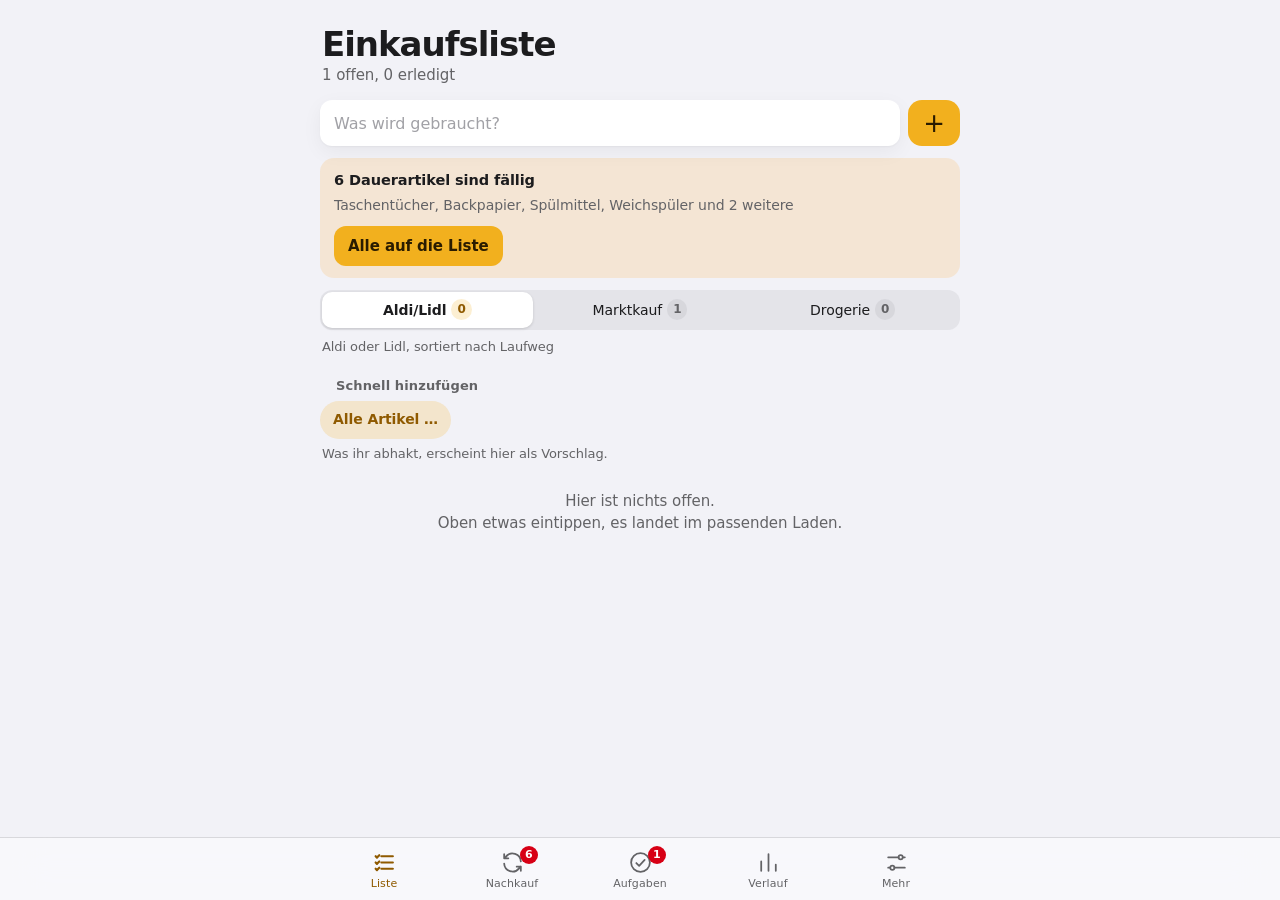
==== index.html @ 9f855436 "Versionsanzeige auf 8 angehoben (passend zu CACHE_V) Co-Authored-By: Claude Haiku 5.5 <noreply@anthr" ====
<!doctype html>
<html lang="de"><head><meta charset="utf-8">
<meta name="viewport" content="width=device-width,initial-scale=1,viewport-fit=cover">
<title>Haushalt</title>
<meta name="apple-mobile-web-app-capable" content="yes">
<meta name="mobile-web-app-capable" content="yes">
<meta name="apple-mobile-web-app-title" content="Haushalt">
<meta name="apple-mobile-web-app-status-bar-style" content="default">
<meta name="theme-color" content="#F2F2F7">
<link rel="manifest" href="manifest.webmanifest">
<link rel="apple-touch-icon" href="icon-180.png">
<link rel="icon" href="icon-192.png">
<style>
/* Vorkoch: ruhig, hell, große Titel, gruppierte Listen, weiche Karten. Eine Akzentfarbe, Gericht-Farben nur als kleine Punkte. */
:root {
  --bg: #F2F2F7; --card: #FFFFFF; --card2: #F7F7FA;
  --ink: #1C1C1E; --ink2: #636366; --ink3: #A1A1A6;
  --line: rgba(60, 60, 67, .16); --fill: rgba(120, 120, 128, .12);
  --accent: #F2B01E; --accentink: #2A1C00; --accentfg: #8F5A00; --tint: rgba(242, 176, 30, .20);
  --warn: #B25400; --warnbg: rgba(255, 149, 0, .14); --danger: #D70015;
  --bar: rgba(249, 249, 252, .82); --scrim: rgba(0, 0, 0, .38);
  --shadow: 0 1px 2px rgba(0, 0, 0, .04), 0 6px 20px rgba(0, 0, 0, .05);
  --c1: #22A06B; --c2: #E8643A; --c3: #3B82F6; --c4: #9B6BEA; --c5: #D4476B;
  --font: -apple-system, BlinkMacSystemFont, 'Inter', 'SF Pro Text', 'Roboto', 'Segoe UI', system-ui, sans-serif;
}
@media (prefers-color-scheme: dark) {
  :root:not([data-theme="light"]) {
    --bg: #000000; --card: #1C1C1E; --card2: #2C2C2E;
    --ink: #F5F5F7; --ink2: #AEAEB2; --ink3: #636366;
    --line: rgba(235, 235, 245, .16); --fill: rgba(120, 120, 128, .28);
    --accent: #F5B93A; --accentink: #241700; --accentfg: #F5B93A; --tint: rgba(245, 185, 58, .18);
    --warn: #FFB340; --warnbg: rgba(255, 159, 10, .18); --danger: #FF6961;
    --bar: rgba(28, 28, 30, .78); --scrim: rgba(0, 0, 0, .6);
    --shadow: none;
    --c1: #4ADE9B; --c2: #FF8F66; --c3: #6FA3FF; --c4: #B896FF; --c5: #FF7A9C;
    color-scheme: dark;
  }
}
:root[data-theme="dark"] {
  --bg: #000000; --card: #1C1C1E; --card2: #2C2C2E;
  --ink: #F5F5F7; --ink2: #AEAEB2; --ink3: #636366;
  --line: rgba(235, 235, 245, .16); --fill: rgba(120, 120, 128, .28);
  --accent: #F5B93A; --accentink: #241700; --accentfg: #F5B93A; --tint: rgba(245, 185, 58, .18);
  --warn: #FFB340; --warnbg: rgba(255, 159, 10, .18); --danger: #FF6961;
  --bar: rgba(28, 28, 30, .78); --scrim: rgba(0, 0, 0, .6);
  --shadow: none;
  --c1: #4ADE9B; --c2: #FF8F66; --c3: #6FA3FF; --c4: #B896FF; --c5: #FF7A9C;
  color-scheme: dark;
}
* { box-sizing: border-box; -webkit-tap-highlight-color: transparent; }
html { -webkit-text-size-adjust: 100%; }
body {
  margin: 0; background: var(--bg); color: var(--ink);
  font: 400 16px/1.45 var(--font); letter-spacing: -.005em;
  font-variant-numeric: tabular-nums;
  padding-block: 8px 120px;
  padding-left: max(16px, env(safe-area-inset-left, 0px));
  padding-right: max(16px, env(safe-area-inset-right, 0px));
}
body.lock { overflow: hidden; }
#app { max-width: 640px; margin: 0 auto; min-width: 0; }
:focus-visible { outline: 3px solid var(--accentfg); outline-offset: 2px; border-radius: 8px; }
button, input, select, textarea { font: inherit; color: inherit; letter-spacing: inherit; }
button { -webkit-appearance: none; appearance: none; }
b { font-weight: 600; }
h2, h3, h4, p { margin: 0; }

/* Titel */
.ltitle { font: 800 34px/1.08 var(--font); letter-spacing: -.03em; margin: 18px 2px 2px; text-wrap: balance; }
.lsub { color: var(--ink2); font-size: 15px; margin: 0 2px 14px; }
.sec { font: 700 22px/1.2 var(--font); letter-spacing: -.02em; margin: 30px 2px 10px; }
.cap { font: 600 13px/1.2 var(--font); color: var(--ink2); letter-spacing: .01em; margin: 22px 16px 7px; text-transform: none; }
.foot { font-size: 13px; color: var(--ink2); margin: 8px 16px 0; line-height: 1.4; }
.sub { font-size: 14px; color: var(--ink2); }
.warn { color: var(--warn); font-style: normal; font-weight: 600; }
.alert { background: var(--warnbg); color: var(--ink); border-radius: 14px; padding: 12px 14px; margin: 8px 0; font-size: 15px; }
.ok { color: var(--accentfg); font-weight: 600; font-size: 14px; }

/* Gruppierte Liste */
.grp { background: var(--card); border-radius: 18px; box-shadow: var(--shadow); overflow: hidden; }
.grp > * + * { border-top: .5px solid var(--line); }
.pad { padding: 14px 16px; }
.row { display: flex; align-items: center; gap: 12px; padding: 12px 16px; min-height: 52px; min-width: 0; }
.row .grow { flex: 1; min-width: 0; }
.row .val { color: var(--ink2); font-size: 15px; white-space: nowrap; }
button.row { width: 100%; background: none; border: 0; text-align: left; cursor: pointer; }
button.row:active { background: var(--fill); }
.chev::after { content: ""; flex: none; width: 8px; height: 8px; margin-left: 4px; border: solid var(--ink3); border-width: 2px 2px 0 0; transform: rotate(45deg); }

/* Kennzahlen */
.stats { display: grid; grid-template-columns: repeat(2, minmax(0, 1fr)); gap: 10px; }
.stat { background: var(--card); border-radius: 18px; padding: 14px 16px; box-shadow: var(--shadow); min-width: 0; }
.stat small { display: block; font-size: 13px; color: var(--ink2); }
.stat b { display: block; font: 700 24px/1.2 var(--font); letter-spacing: -.02em; margin-top: 2px; }
@media (min-width: 560px) { .stats { grid-template-columns: repeat(4, minmax(0, 1fr)); } }

/* Buttons */
.actions { display: flex; flex-wrap: wrap; gap: 10px; margin: 14px 0; }
.btn {
  flex: 1 1 auto; min-height: 50px; padding: 12px 20px; border-radius: 14px; border: 0; cursor: pointer;
  background: var(--accent); color: var(--accentink); font: 600 16px/1.2 var(--font); text-align: center;
  transition: transform .12s ease, opacity .12s ease;
}
.btn:active { transform: scale(.97); opacity: .9; }
.btn.soft { background: var(--tint); color: var(--accentfg); }
.btn.gray { background: var(--fill); color: var(--ink); }
.btn.danger { background: var(--fill); color: var(--danger); }
.btn.sm { min-height: 40px; padding: 8px 14px; font-size: 15px; flex: 0 0 auto; border-radius: 12px; }
.lnk { background: none; border: 0; padding: 8px 0; color: var(--accentfg); font-weight: 600; cursor: pointer; min-height: 44px; }

/* Segmentiert und Chips */
.seg { display: flex; gap: 2px; background: var(--fill); border-radius: 12px; padding: 2px; }
.seg button { flex: 1; min-width: 0; min-height: 36px; border: 0; border-radius: 10px; background: none; font-size: 14px; font-weight: 500; color: var(--ink); cursor: pointer; white-space: nowrap; }
.seg button[aria-pressed=true] { background: var(--card); box-shadow: 0 1px 3px rgba(0, 0, 0, .14); font-weight: 600; }
.chips { display: flex; flex-wrap: wrap; gap: 6px; }
.chip { font-size: 13px; line-height: 1; padding: 6px 10px; border-radius: 999px; background: var(--fill); color: var(--ink2); white-space: nowrap; }
.chip.neu { background: var(--accent); color: var(--accentink); font-weight: 600; padding: 3px 8px; font-size: 11px; margin-left: 6px; vertical-align: 2px; }
.chip.spec { background: var(--warnbg); color: var(--warn); }
.chip.hit { background: var(--tint); color: var(--accentfg); font-weight: 600; }
.filters { display: flex; gap: 8px; overflow-x: auto; padding: 2px 16px 6px; margin: 0 -16px; scrollbar-width: none; }
.filters::-webkit-scrollbar { display: none; }
.filters button { flex: none; border: 0; border-radius: 999px; padding: 8px 14px; min-height: 36px; background: var(--card); color: var(--ink); font-size: 14px; cursor: pointer; box-shadow: var(--shadow); }
.filters button[aria-pressed=true] { background: var(--accent); color: var(--accentink); font-weight: 600; }

/* Eingaben */
input[type=text], input[type=number], input[type=search], select, textarea {
  width: 100%; min-height: 46px; padding: 10px 14px; border: 0; border-radius: 12px; background: var(--fill); color: var(--ink); font-size: 16px;
}
input::placeholder { color: var(--ink3); }
.inl { text-align: right; background: none !important; padding: 8px 0; min-height: 40px; width: 120px; flex: none; }
select.inl { width: auto; max-width: 55%; text-align-last: right; }
input[type=range] { width: 100%; accent-color: var(--accent); min-height: 36px; }
.flex { display: flex; gap: 8px; }

/* Schalter */
.sw { position: relative; flex: none; width: 51px; height: 31px; }
.sw input { position: absolute; inset: 0; width: 100%; height: 100%; margin: 0; opacity: 0; cursor: pointer; z-index: 1; }
.sw i { position: absolute; inset: 0; border-radius: 999px; background: var(--ink3); transition: background .2s; }
.sw i::after { content: ""; position: absolute; top: 2px; left: 2px; width: 27px; height: 27px; border-radius: 50%; background: #fff; box-shadow: 0 2px 4px rgba(0, 0, 0, .25); transition: transform .2s; }
.sw input:checked + i { background: var(--accent); }
.sw input:checked + i::after { transform: translateX(20px); }
.sw input:focus-visible + i { outline: 3px solid var(--accentfg); outline-offset: 2px; }

/* Punkt */
.dot { display: inline-block; width: 10px; height: 10px; border-radius: 50%; background: var(--c, var(--ink3)); flex: none; }
.dot.off { background: transparent; border: 1.5px solid var(--ink3); }

.note { margin-top: 16px; padding: 12px 14px; background: var(--tint); border-radius: 14px; font-size: 14.5px; }

/* Sheet */
.scrim { position: fixed; inset: 0; background: var(--scrim); z-index: 20; animation: fade .2s ease both; }
.sheet {
  position: fixed; left: 0; right: 0; bottom: 0; z-index: 21; margin: 0 auto; max-width: 640px; max-height: 92vh; max-height: 92dvh;
  background: var(--bg); border-radius: 22px 22px 0 0; display: flex; flex-direction: column; animation: up .28s cubic-bezier(.2, .9, .3, 1) both;
  box-shadow: 0 -8px 40px rgba(0, 0, 0, .25);
}
.sheet.full { height: 100vh; height: 100dvh; max-height: none; border-radius: 0; }
.shd { display: flex; align-items: center; justify-content: space-between; gap: 10px; padding: 14px max(16px, env(safe-area-inset-left, 0px)) 8px; }
.shd .grab { position: absolute; top: 6px; left: 50%; width: 36px; height: 5px; margin-left: -18px; border-radius: 3px; background: var(--ink3); opacity: .5; }
.sheet.full .grab { display: none; }
.shd h3 { font: 700 20px/1.2 var(--font); letter-spacing: -.02em; flex: 1; min-width: 0; padding-top: 6px; }
.shb { overflow-y: auto; overscroll-behavior: contain; padding: 4px max(16px, env(safe-area-inset-left, 0px)) calc(28px + env(safe-area-inset-bottom, 0px)); }
@keyframes up { from { transform: translateY(40px); opacity: 0; } to { transform: none; opacity: 1; } }
@keyframes fade { from { opacity: 0; } to { opacity: 1; } }

/* Tabs */
#tabs { position: fixed; left: 0; right: 0; bottom: 0; z-index: 10; background: var(--bar);
  -webkit-backdrop-filter: saturate(180%) blur(22px); backdrop-filter: saturate(180%) blur(22px); border-top: .5px solid var(--line);
  padding: 6px max(8px, env(safe-area-inset-right, 0px)) calc(6px + env(safe-area-inset-bottom, 0px)) max(8px, env(safe-area-inset-left, 0px)); }
#tabs .in { display: flex; max-width: 640px; margin: 0 auto; }
#tabs button { flex: 1; min-width: 0; min-height: 50px; display: flex; flex-direction: column; align-items: center; justify-content: center; gap: 3px; background: none; border: 0; color: var(--ink2); cursor: pointer; font: 500 11px/1 var(--font); letter-spacing: .01em; }
#tabs button[aria-current=page] { color: var(--accentfg); }
#tabs button:active svg { transform: scale(.9); }
#tabs svg { width: 25px; height: 25px; fill: none; stroke: currentColor; stroke-width: 1.7; stroke-linecap: round; stroke-linejoin: round; transition: transform .12s; }
#tabs button[aria-current=page] svg { stroke-width: 2.1; }

.view { animation: fade .25s ease both; }
@media (prefers-reduced-motion: reduce) { * { transition: none !important; animation: none !important; } }

.mini { margin: 0; padding-left: 20px; font-size: 14px; color: var(--ink2); line-height: 1.45; }
.mini li + li { margin-top: 4px; }
.mini code, .foot code { font-size: 12px; word-break: break-all; background: var(--fill); padding: 1px 5px; border-radius: 6px; }
#syncurl { flex: 1; min-width: 0; }
.frow input[type=time] { display: block; }

/* Haushalt */
.addf { display: flex; gap: 8px; margin: 4px 0 12px; }
.addf input { flex: 1; min-width: 0; background: var(--card); box-shadow: var(--shadow); }
.addf .btn { flex: 0 0 52px; padding: 0; min-height: 46px; font-size: 26px; font-weight: 500; line-height: 1; }
.seg button { display: flex; align-items: center; justify-content: center; gap: 5px; }
.seg button i { font-style: normal; font-size: 12px; min-width: 20px; padding: 2px 6px; border-radius: 999px; background: var(--fill); color: var(--ink2); font-weight: 600; }
.seg button[aria-pressed=true] i { background: var(--tint); color: var(--accentfg); }
.li { display: flex; align-items: stretch; min-height: 54px; }
.chk { flex: none; width: 58px; border: 0; background: none; display: grid; place-items: center; cursor: pointer; }
.chk .box { width: 26px; height: 26px; border: 1.8px solid var(--ink3); border-radius: 50%; display: block; position: relative; transition: background .15s, border-color .15s; }
.chk:focus-visible { outline: 3px solid var(--accentfg); outline-offset: -3px; }
.chk:active .box { transform: scale(.9); }
.done .chk .box { background: var(--accent); border-color: var(--accent); }
.done .chk .box::after { content: ""; position: absolute; left: 8px; top: 3px; width: 6px; height: 12px; border: solid var(--accentink); border-width: 0 2.5px 2.5px 0; transform: rotate(45deg); }
.lt { flex: 1; min-width: 0; border: 0; background: none; text-align: left; padding: 10px 16px 10px 0; display: flex; flex-direction: column; justify-content: center; gap: 1px; cursor: pointer; }
.lt b { font-weight: 500; font-size: 16.5px; line-height: 1.3; overflow-wrap: anywhere; }
.lt small { font-size: 13px; color: var(--ink2); line-height: 1.3; }
.done .lt b { color: var(--ink3); text-decoration: line-through; }
.done .lt small { display: none; }
.li > .btn.sm, .li > .chip { align-self: center; margin-right: 12px; }
.li > .chip { white-space: nowrap; }
.li.padl .lt { padding-left: 16px; }
.empty { text-align: center; color: var(--ink2); padding: 28px 16px; font-size: 15px; }
.note.due { display: flex; flex-direction: column; gap: 4px; align-items: flex-start; margin: 0 0 12px; background: var(--warnbg); }
.note.due span { color: var(--ink2); font-size: 14px; }
.note.due .btn { margin-top: 6px; }
.badge { position: absolute; top: 2px; left: calc(50% + 8px); min-width: 18px; height: 18px; padding: 0 5px; border-radius: 9px; background: var(--danger); color: #fff; font: 700 11px/18px var(--font); text-align: center; }
#tabs button { position: relative; }
.toast { position: fixed; left: 0; right: 0; margin: 0 auto; width: fit-content; bottom: calc(76px + env(safe-area-inset-bottom, 0px)); z-index: 30; max-width: min(92vw, 520px); display: flex; align-items: center; gap: 12px; background: var(--ink); color: var(--bg); border-radius: 14px; padding: 11px 16px; font-size: 14.5px; box-shadow: 0 8px 28px rgba(0, 0, 0, .3); animation: up .22s ease both; }
.toast button { background: none; border: 0; color: var(--accent); font-weight: 700; font-size: 14.5px; cursor: pointer; padding: 4px 2px; min-height: 32px; }
.frow { display: flex; align-items: center; justify-content: space-between; gap: 12px; padding: 8px 16px; min-height: 52px; }
.frow > label, .frow > span.lb { font-size: 15px; flex: none; }
.frow input, .frow select { width: auto; min-width: 0; flex: 1; max-width: 62%; text-align: right; background: none; padding: 8px 0; min-height: 40px; }
.frow .two { display: flex; gap: 8px; flex: 1; justify-content: flex-end; min-width: 0; }
.frow .two input { max-width: 70px; flex: none; }
.frow .two select { max-width: 110px; flex: none; text-align-last: right; }
.frow.col { flex-direction: column; align-items: stretch; }
.frow.col input { max-width: none; text-align: left; background: var(--fill); padding: 10px 14px; }
.pill { font-size: 12px; font-weight: 600; padding: 3px 8px; border-radius: 999px; background: var(--fill); color: var(--ink2); white-space: nowrap; }
.pill.due { background: var(--warnbg); color: var(--warn); }
.warnt { color: var(--warn); }
.rt { display: flex; align-items: center; gap: 6px; padding: 4px 10px 4px 16px; min-height: 46px; }
.rt span { flex: 1; min-width: 0; font-size: 15.5px; }
.rt button { flex: none; width: 44px; height: 40px; border: 0; border-radius: 10px; background: var(--fill); color: var(--ink2); font-size: 15px; cursor: pointer; }
.rt button:disabled { opacity: .3; }
.rt button:active { background: var(--tint); }
.cp { display: flex; gap: 8px; margin-top: 10px; }
.cp input { flex: 1; min-width: 0; font-size: 13px; }
@media (max-width: 400px) { .seg button { font-size: 13px; padding: 0 2px; gap: 3px; } .seg button i { min-width: 18px; padding: 2px 5px; } .ltitle { font-size: 30px; } .frow { gap: 10px; padding: 6px 12px; } }

.chip.q { border: 0; font: 500 14px/1.2 var(--font); padding: 9px 13px; min-height: 38px; background: var(--card); color: var(--ink); box-shadow: var(--shadow); cursor: pointer; }
.chip.q:active { background: var(--fill); }
.chip.q.alt { background: var(--tint); color: var(--accentfg); font-weight: 600; box-shadow: none; }
.chip.q .sm { color: var(--ink3); font-size: 12px; }
#sugg { margin: -4px 0 12px; }

.bars { display: flex; align-items: flex-end; gap: 6px; height: 112px; }
.bc { flex: 1; min-width: 0; display: flex; flex-direction: column; align-items: center; justify-content: flex-end; gap: 3px; }
.bc i { display: block; width: 100%; max-width: 28px; min-height: 3px; border-radius: 6px 6px 3px 3px; background: var(--accent); }
.bv { font-size: 11.5px; color: var(--ink2); min-height: 14px; }
.bl { font-size: 11px; color: var(--ink3); }

.dist { display: grid; grid-template-columns: 64px minmax(0, 1fr) auto; gap: 10px; align-items: center; padding: 4px 0; font-size: 14.5px; }
.dist b { font-weight: 600; font-size: 13.5px; white-space: nowrap; }
.dbar { height: 10px; border-radius: 999px; background: var(--fill); overflow: hidden; }
.dbar i { display: block; height: 100%; background: var(--accent); border-radius: 999px; }

[hidden] { display: none !important; }
</style>
</head><body>
<div id="app"><div id="main"></div><div id="sheetc"></div></div>
<div id="toast" class="toast" role="status" aria-live="polite" hidden></div>
<nav id="tabs" aria-label="Bereiche"><div class="in"><button type="button" data-act="tab" data-tab="list"><svg viewBox="0 0 24 24" aria-hidden="true"><path d="M9 6h11M9 12h11M9 18h11"/><path d="M3.5 6l1.3 1.3L7 5M3.5 12l1.3 1.3L7 11M3.5 18l1.3 1.3L7 17"/></svg>Liste</button><button type="button" data-act="tab" data-tab="rec"><svg viewBox="0 0 24 24" aria-hidden="true"><path d="M20 11a8 8 0 0 0-14.3-4.6L4 8M4 4v4h4"/><path d="M4 13a8 8 0 0 0 14.3 4.6L20 16M20 20v-4h-4"/></svg>Nachkauf<span class="badge" id="rbadge" hidden></span></button><button type="button" data-act="tab" data-tab="tasks"><svg viewBox="0 0 24 24" aria-hidden="true"><circle cx="12" cy="12" r="9"/><path d="M8 12.5l2.7 2.7L16 9.5"/></svg>Aufgaben<span class="badge" id="tbadge" hidden></span></button><button type="button" data-act="tab" data-tab="hist"><svg viewBox="0 0 24 24" aria-hidden="true"><path d="M5 20V11M12 20V4M19 20v-6"/></svg>Verlauf</button><button type="button" data-act="tab" data-tab="more"><svg viewBox="0 0 24 24" aria-hidden="true"><path d="M4 7h10M18 7h2M4 17h2M10 17h10"/><circle cx="16" cy="7" r="2"/><circle cx="8" cy="17" r="2"/></svg>Mehr</button></div></nav>
<script>
/* Haushalt: Logik ohne Oberfläche (Daten, Abgleich, Fälligkeit, Kategorie-Vorschlag). */
(function (root) {
  'use strict';
  const CATS = [['obst', 'Obst & Gemüse'], ['brot', 'Brot & Backwaren'], ['kuehl', 'Milch, Käse & Kühlregal'], ['fleisch', 'Fleisch, Fisch & Wurst'], ['tk', 'Tiefkühl'],
    ['vorrat', 'Konserven & Trockenwaren'], ['suess', 'Süßes & Snacks'], ['getraenke', 'Getränke'], ['reinigung', 'Putzen & Waschen'], ['papier', 'Papier, Folien & Beutel'],
    ['pflege', 'Körper- & Zahnpflege'], ['sonst', 'Sonstiges']];
  const STORES = [['dis', 'Aldi/Lidl', 'Aldi oder Lidl'], ['voll', 'Marktkauf', 'Marktkauf oder Kaufland'], ['dro', 'Drogerie', 'dm oder Rossmann']];
  const CK = CATS.map(c => c[0]), SK = STORES.map(s => s[0]);
  const CNAME = {}; CATS.forEach(c => { CNAME[c[0]] = c[1]; });
  const SNAME = {}; STORES.forEach(s => { SNAME[s[0]] = s[1]; });

  /* Übliche Laufwege: Eingang zuerst, Kasse zuletzt. Jede Filiale ist anders, deshalb in der App änderbar. */
  const ROUTE = {
    dis: ['obst', 'brot', 'kuehl', 'fleisch', 'tk', 'vorrat', 'suess', 'getraenke', 'reinigung', 'papier', 'pflege', 'sonst'],
    voll: ['obst', 'brot', 'fleisch', 'kuehl', 'tk', 'vorrat', 'suess', 'getraenke', 'reinigung', 'papier', 'pflege', 'sonst'],
    dro: ['pflege', 'reinigung', 'papier', 'sonst', 'vorrat', 'suess', 'getraenke', 'kuehl', 'obst', 'brot', 'fleisch', 'tk']
  };
  const defaultRoute = () => ({ dis: ROUTE.dis.slice(), voll: ROUTE.voll.slice(), dro: ROUTE.dro.slice() });

  /* Stichworte für den Kategorie-Vorschlag. Im Deutschen steht das Grundwort am Ende (Apfelsaft -> Saft), das zählt am meisten. */
  const KW = {
    obst: 'apfel äpfel birne birnen banane bananen orange orangen mandarine clementine zitrone zitronen limette trauben beeren erdbeere erdbeeren himbeere himbeeren blaubeeren kiwi mango ananas melone avocado avocados tomate tomaten gurke gurken paprika zucchini karotte karotten möhre möhren kartoffel kartoffeln zwiebel zwiebeln knoblauch lauch porree salat spinat brokkoli blumenkohl kürbis pilze champignons ingwer petersilie basilikum koriander radieschen kohl rotkohl weißkohl pfirsich nektarine aubergine fenchel sellerie süßkartoffel süßkartoffeln kräuter gemüse obst rucola mais paprikas pflaume pflaumen kirschen schnittlauch dill minze rosenkohl spargel rhabarber feldsalat eisbergsalat kohlrabi chicoree',
    brot: 'brot brötchen toast baguette croissant brezel laugenbrezel kuchen laugen wrap wraps fladenbrot ciabatta knäckebrot semmel vollkornbrot toastbrot torte muffin',
    kuehl: 'milch joghurt skyr quark käse mozzarella feta halloumi parmesan butter margarine sahne schmand frischkäse eier ei hüttenkäse kefir pudding tofu hummus aufstrich gouda emmentaler camembert mascarpone ricotta kondensmilch buttermilch pesto teig nudelteig pizzateig blätterteig',
    fleisch: 'fleisch hähnchen hühnchen hack hackfleisch rind rindfleisch schwein schweinefleisch pute putenbrust lachs thunfisch fisch garnelen wurst schinken salami speck bacon aufschnitt bratwurst würstchen filet steak gulasch cabanossi leberwurst forelle',
    tk: 'tiefkühl tk eis speiseeis pizza pommes fischstäbchen rahmspinat eiswürfel beerenmischung',
    vorrat: 'nudeln spaghetti penne fusilli reis basmatireis linsen bohnen kichererbsen dose dosen mehl zucker salz pfeffer öl olivenöl rapsöl essig haferflocken müsli cornflakes couscous bulgur quinoa brühe gemüsebrühe tomatenmark passata sauce soße ketchup senf mayonnaise marmelade honig nutella erdnussbutter nüsse mandeln walnüsse rosinen backpulver hefe gewürz gewürze curry paprikapulver zimt vanille kaffee tee kakao kokosmilch sojasauce erbsen mais thunfischdose polenta maisstärke speisestärke semmelbrösel panko',
    suess: 'schokolade gummibärchen gummibären chips kekse keks riegel bonbons süßigkeiten salzstangen erdnüsse nüsschen lakritz kaugummi popcorn waffeln müsliriegel snack knabberzeug haribo schoko',
    getraenke: 'wasser mineralwasser sprudel saft apfelsaft orangensaft cola limo limonade bier wein sekt schorle tonic eistee energy getränk spezi fanta sprite apfelschorle',
    reinigung: 'spülmittel spülmaschinentabs tabs waschmittel weichspüler reiniger allzweckreiniger wc-reiniger toilettenreiniger putzmittel schwamm schwämme spültuch spültücher lappen geschirrspülsalz klarspüler entkalker glasreiniger scheuermilch waschpulver fleckentferner badreiniger bürste wischtuch',
    papier: 'toilettenpapier klopapier küchenrolle küchenrollen taschentücher alufolie backpapier frischhaltefolie gefrierbeutel müllbeutel müllsack mülltüten tüten servietten gefrierbeutel butterbrotpapier kerzen streichhölzer batterien glühbirne',
    pflege: 'zahnpasta zahnbürste zahnseide mundspülung duschgel shampoo seife handseife deo deodorant creme bodylotion lotion rasierer rasierschaum wattepads wattestäbchen haargel haarspray conditioner spülung sonnencreme tampons binden slipeinlagen pflaster tabletten vitamine feuchttücher gesichtscreme lippenpflege parfum nagellack'
  };
  const KWL = [];
  Object.keys(KW).forEach(c => KW[c].split(/\s+/).forEach(w => { if (w) KWL.push([w, c]); }));
  const SHORT = new Set(['ei', 'öl', 'tk', 'eis']);

  /* Vorschlag für die Kategorie. Gelerntes (frühere Korrekturen) hat Vorrang. */
  function guess(name, learn) {
    const n = String(name || '').trim().toLowerCase();
    if (!n) return { c: 'sonst', s: '' };
    if (learn && learn[n] && !learn[n].x) return { c: learn[n].c, s: learn[n].s || '' };
    const toks = n.split(/[^a-zäöüß-]+/).filter(Boolean);
    let best = null, bs = 0;
    toks.forEach(t => {
      KWL.forEach(([w, c]) => {
        let sc = 0;
        if (t === w) sc = 200 + w.length;
        else if (SHORT.has(w)) sc = 0;
        else if (t.endsWith(w) && w.length >= 4) sc = 100 + w.length;
        else if (t.startsWith(w) && w.length >= 5) sc = 10 + w.length;
        if (sc > bs) { bs = sc; best = c; }
      });
    });
    return { c: best || 'sonst', s: '' };
  }
  /* Ohne eigene Vorgabe landen Drogerie-Dinge in der Drogerie, sonst im gerade offenen Laden. */
  function guessStore(cat, cur) {
    if (cat === 'pflege' || cat === 'papier' || cat === 'reinigung') return 'dro';
    if (cur === 'dro' && ['obst', 'brot', 'kuehl', 'fleisch', 'tk'].includes(cat)) return 'dis';
    return cur;
  }

  /* ---- Datum ---- */
  const pad = n => (n < 10 ? '0' : '') + n;
  const iso = d => d.getFullYear() + '-' + pad(d.getMonth() + 1) + '-' + pad(d.getDate());
  const today = () => iso(new Date());
  const DAY = 86400000;
  const toDate = s => { const [y, m, d] = s.split('-').map(Number); return new Date(y, m - 1, d, 12, 0, 0); };
  const addDays = (s, n) => iso(new Date(toDate(s).getTime() + n * DAY));
  const diffDays = (a, b) => Math.round((toDate(a).getTime() - toDate(b).getTime()) / DAY);
  const DATE_RE = /^\d{4}-\d{2}-\d{2}$/;

  /* Wochen laufen Montag bis Sonntag (deutsche Kalenderwoche). */
  const WD = ['So', 'Mo', 'Di', 'Mi', 'Do', 'Fr', 'Sa'], WDL = ['Sonntag', 'Montag', 'Dienstag', 'Mittwoch', 'Donnerstag', 'Freitag', 'Samstag'];
  function monday(ts) { const d = new Date(ts); d.setHours(12, 0, 0, 0); const k = (d.getDay() + 6) % 7; return iso(new Date(d.getTime() - k * DAY)); }
  function kw(mon) { const d = toDate(mon); d.setDate(d.getDate() + 3); const y = d.getFullYear(), j = new Date(y, 0, 4, 12); const m1 = new Date(j.getTime() - ((j.getDay() + 6) % 7) * DAY); return 1 + Math.round((d.getTime() - m1.getTime() - 3 * DAY) / (7 * DAY)); }
  const fmtDay = ts => { const d = new Date(ts); return WD[d.getDay()] + ' ' + pad(d.getDate()) + '.' + pad(d.getMonth() + 1) + '.'; };
  const fmtTime = ts => { const d = new Date(ts); return pad(d.getHours()) + ':' + pad(d.getMinutes()); };
  const fmtRange = mon => { const a = toDate(mon), b = new Date(a.getTime() + 6 * DAY); return pad(a.getDate()) + '.' + pad(a.getMonth() + 1) + '. bis ' + pad(b.getDate()) + '.' + pad(b.getMonth() + 1) + '.'; };

  /* Fälligkeit eines Dauerartikels: left <= 0 heißt fällig. */
  function due(rec, t) {
    const next = addDays(rec.l, rec.e);
    return { next, left: diffDays(next, t || today()) };
  }
  function everyText(e) {
    if (e % 30 === 0 && e >= 30) { const m = e / 30; return m === 1 ? 'jeden Monat' : 'alle ' + m + ' Monate'; }
    if (e % 7 === 0) { const w = e / 7; return w === 1 ? 'jede Woche' : 'alle ' + w + ' Wochen'; }
    return e === 1 ? 'jeden Tag' : 'alle ' + e + ' Tage';
  }
  function leftText(l) {
    if (l < 0) return (l === -1 ? 'seit gestern' : 'seit ' + (-l) + ' Tagen') + ' fällig';
    if (l === 0) return 'heute fällig';
    if (l === 1) return 'morgen fällig';
    if (l < 14) return 'in ' + l + ' Tagen';
    if (l < 60) return 'in ' + Math.round(l / 7) + ' Wochen';
    return 'in ' + Math.round(l / 30) + ' Monaten';
  }

  /* ---- Startbestand: gängige Dauerartikel [Name, Laden, Kategorie, Tage] ---- */
  const SEED = [
    ['Toilettenpapier', 'dro', 'papier', 28], ['Küchenrollen', 'dro', 'papier', 28], ['Taschentücher', 'dro', 'papier', 42], ['Müllbeutel', 'dro', 'papier', 42],
    ['Alufolie', 'dro', 'papier', 90], ['Backpapier', 'dro', 'papier', 90], ['Frischhaltefolie', 'dro', 'papier', 120], ['Gefrierbeutel', 'dro', 'papier', 120],
    ['Spülmittel', 'dro', 'reinigung', 42], ['Spülmaschinentabs', 'dro', 'reinigung', 35], ['Geschirrspülsalz', 'dro', 'reinigung', 120], ['Waschmittel', 'dro', 'reinigung', 56],
    ['Weichspüler', 'dro', 'reinigung', 84], ['Allzweckreiniger', 'dro', 'reinigung', 90], ['WC-Reiniger', 'dro', 'reinigung', 60], ['Spülschwämme', 'dro', 'reinigung', 60],
    ['Spültücher', 'dro', 'reinigung', 90], ['Duschgel', 'dro', 'pflege', 42], ['Shampoo', 'dro', 'pflege', 56], ['Handseife', 'dro', 'pflege', 42],
    ['Zahnpasta', 'dro', 'pflege', 56], ['Deo', 'dro', 'pflege', 60], ['Wattepads', 'dro', 'pflege', 90],
    ['Kaffee', 'dis', 'vorrat', 21], ['Olivenöl', 'dis', 'vorrat', 60], ['Salz', 'dis', 'vorrat', 180], ['Gemüsebrühe', 'dis', 'vorrat', 90]
  ];

  /* Vorrat an gängigen Artikeln zum Antippen (Name, Abteilung). Der Laden ergibt sich aus der Abteilung. */
  const CATALOG = [
    ['Äpfel', 'obst'], ['Bananen', 'obst'], ['Birnen', 'obst'], ['Trauben', 'obst'], ['Zitronen', 'obst'], ['Orangen', 'obst'], ['Beeren', 'obst'], ['Tomaten', 'obst'], ['Gurke', 'obst'], ['Paprika', 'obst'],
    ['Zucchini', 'obst'], ['Karotten', 'obst'], ['Kartoffeln', 'obst'], ['Zwiebeln', 'obst'], ['Knoblauch', 'obst'], ['Salat', 'obst'], ['Brokkoli', 'obst'], ['Champignons', 'obst'], ['Avocado', 'obst'], ['Ingwer', 'obst'], ['Petersilie', 'obst'],
    ['Brot', 'brot'], ['Brötchen', 'brot'], ['Toast', 'brot'], ['Wraps', 'brot'],
    ['Milch', 'kuehl'], ['Joghurt', 'kuehl'], ['Skyr', 'kuehl'], ['Quark', 'kuehl'], ['Butter', 'kuehl'], ['Eier', 'kuehl'], ['Käse', 'kuehl'], ['Mozzarella', 'kuehl'], ['Feta', 'kuehl'], ['Frischkäse', 'kuehl'], ['Sahne', 'kuehl'], ['Hummus', 'kuehl'], ['Tofu', 'kuehl'], ['Hüttenkäse', 'kuehl'],
    ['Hähnchenbrust', 'fleisch'], ['Hackfleisch', 'fleisch'], ['Lachs', 'fleisch'], ['Schinken', 'fleisch'], ['Aufschnitt', 'fleisch'], ['Garnelen', 'fleisch'],
    ['TK-Spinat', 'tk'], ['TK-Gemüse', 'tk'], ['TK-Pizza', 'tk'], ['TK-Beeren', 'tk'], ['Pommes', 'tk'], ['Eis', 'tk'],
    ['Nudeln', 'vorrat'], ['Reis', 'vorrat'], ['Haferflocken', 'vorrat'], ['Müsli', 'vorrat'], ['Linsen', 'vorrat'], ['Kichererbsen (Dose)', 'vorrat'], ['Tomaten (Dose)', 'vorrat'], ['Passata', 'vorrat'], ['Olivenöl', 'vorrat'], ['Mehl', 'vorrat'], ['Zucker', 'vorrat'],
    ['Kaffee', 'vorrat'], ['Tee', 'vorrat'], ['Nüsse', 'vorrat'], ['Erdnussbutter', 'vorrat'], ['Honig', 'vorrat'], ['Marmelade', 'vorrat'], ['Kokosmilch', 'vorrat'], ['Sojasauce', 'vorrat'], ['Gemüsebrühe', 'vorrat'], ['Couscous', 'vorrat'], ['Bulgur', 'vorrat'], ['Mais (Dose)', 'vorrat'], ['Kidneybohnen (Dose)', 'vorrat'], ['Thunfisch (Dose)', 'vorrat'],
    ['Schokolade', 'suess'], ['Gummibärchen', 'suess'], ['Chips', 'suess'], ['Kekse', 'suess'], ['Müsliriegel', 'suess'],
    ['Wasser', 'getraenke'], ['Apfelsaft', 'getraenke'], ['Cola', 'getraenke'], ['Bier', 'getraenke'],
    ['Spülmittel', 'reinigung'], ['Waschmittel', 'reinigung'], ['Spülmaschinentabs', 'reinigung'], ['Allzweckreiniger', 'reinigung'], ['Spülschwämme', 'reinigung'],
    ['Toilettenpapier', 'papier'], ['Küchenrolle', 'papier'], ['Taschentücher', 'papier'], ['Müllbeutel', 'papier'], ['Alufolie', 'papier'], ['Backpapier', 'papier'], ['Gefrierbeutel', 'papier'],
    ['Zahnpasta', 'pflege'], ['Duschgel', 'pflege'], ['Shampoo', 'pflege'], ['Deo', 'pflege'], ['Handseife', 'pflege'], ['Wattepads', 'pflege'], ['Rasierer', 'pflege']
  ];
  /* Alle bekannten Artikel: Vorrat plus das, was ihr schon gekauft habt (fav). Gekauftes hat Vorrang. */
  function known(fav) {
    const out = {};
    CATALOG.forEach(([n, c]) => { out[n.toLowerCase()] = { key: n.toLowerCase(), n, c, s: guessStore(c, 'dis'), k: 0 }; });
    Object.keys(fav || {}).forEach(key => { const f = fav[key]; if (f && !f.x) out[key] = { key, n: f.n, c: f.c, s: f.s, k: f.k || 0 }; });
    return Object.keys(out).map(k => out[k]);
  }
  function suggest(q, list, skip) {
    q = String(q || '').trim().toLowerCase(); if (!q) return [];
    const sw = e => e.n.toLowerCase().startsWith(q) ? 0 : 1;
    return list.filter(e => e.n.toLowerCase().includes(q) && !(skip && skip.has(e.key))).sort((a, b) => sw(a) - sw(b) || b.k - a.k || a.n.localeCompare(b.n, 'de')).slice(0, 6);
  }

  /* ---------- Aufgaben im Haushalt ----------
     e = Rhythmus in Tagen, d = Wochentag (-1 beliebig, -2 Tag der Haushaltsrunde, 0..6 So..Sa), w = zuständig (0, 1, 2 = abwechselnd),
     af = Folgeaufgabe von (wird ausgelöst, wenn die andere erledigt ist), t = Auslösedatum, l = zuletzt erledigt, lw = von wem zuletzt. */
  const TSEED = [
    // Name, Rhythmus (Tage), Wochentag, Minuten, zuständig, folgt auf, Mindeststandard, prüfen
    ['Spülmaschine ausräumen', 1, -1, 5, 2, '', 'Alles an seinem Platz, Maschine leer', 0],
    ['Spülmaschine einräumen', 1, -1, 5, 2, '', 'Geschirr aus Spüle und von der Arbeitsplatte drin, Tab rein', 0],
    ['Wäsche waschen', 7, -2, 10, 2, '', 'Abends mit Timer starten, morgens direkt aufhängen', 0],
    ['Wäsche aufhängen', 0, -1, 10, 2, 'Wäsche waschen', 'Gleich nach dem Waschen, nicht liegen lassen', 0],
    ['Wäsche abhängen', 0, -1, 10, 2, 'Wäsche aufhängen', 'Sofort falten, nicht auf dem Ständer lagern', 0],
    ['Wäsche einsortieren', 0, -1, 10, 2, 'Wäsche abhängen', 'Jeder räumt seine eigenen Sachen ein', 0],
    ['Hemden bügeln', 0, -1, 30, 0, 'Wäsche abhängen', 'Nur was diese Woche gebraucht wird', 0],
    ['Staubsaugerroboter leeren und Bürste reinigen', 7, -2, 10, 2, '', 'Behälter leer, Haare aus der Bürste', 0],
    ['Böden nachsaugen (Ecken, Treppe)', 14, -2, 15, 2, '', 'Was der Roboter nicht erreicht', 0],
    ['Böden wischen', 14, -2, 25, 2, '', '', 0],
    ['Bad putzen', 7, -2, 25, 2, '', 'WC, Waschbecken, Dusche, Spiegel, Boden', 0],
    ['Küche gründlich putzen', 7, -2, 25, 2, '', 'Herd, Arbeitsflächen, Fronten, Spüle', 0],
    ['Staub wischen', 14, -2, 15, 2, '', '', 0],
    ['Bettwäsche wechseln', 14, -2, 15, 2, '', '', 0],
    ['Handtücher wechseln', 7, -2, 5, 2, '', '', 0],
    ['Kühlschrank aufräumen', 7, -2, 10, 2, '', 'Abgelaufenes raus, Liste prüfen', 0],
    ['Fenster putzen', 42, -2, 45, 2, '', '', 0],
    ['Backofen reinigen', 90, -2, 30, 2, '', '', 0],
    ['Kühlschrank reinigen', 60, -2, 20, 2, '', '', 0],
    ['Spülmaschine reinigen (Sieb, Dichtung)', 30, -2, 10, 2, '', '', 0],
    ['Waschmaschine reinigen (Flusensieb, Gummi)', 60, -2, 10, 2, '', '', 0]
  ];

  /* ---------- Müllkalender ----------
     mu[id] = { n: Name, a: 1 = Tonne rausstellen (Erinnerung am Vorabend), d: [Abholtage], dn: Abholtag, der als „rausgestellt“ abgehakt ist, m } */
  const MU_SEED = {"restabfall":{"n":"Restabfall","a":1,"d":["2026-06-09","2026-06-23","2026-07-07","2026-07-21","2026-08-04","2026-08-18","2026-09-01","2026-09-15","2026-09-29","2026-10-13","2026-10-27","2026-11-10","2026-11-24","2026-12-08","2026-12-21","2027-01-05","2027-01-19","2027-02-02","2027-02-16","2027-03-02","2027-03-16","2027-03-31","2027-04-13","2027-04-27","2027-05-11","2027-05-25","2027-06-08","2027-06-22","2027-07-06","2027-07-20","2027-08-03","2027-08-17","2027-08-31","2027-09-14","2027-09-28","2027-10-12","2027-10-26","2027-11-09","2027-11-23","2027-12-07","2027-12-20"]},"papiertonne":{"n":"Papiertonne","a":1,"d":["2026-06-09","2026-07-07","2026-08-04","2026-09-01","2026-09-29","2026-10-27","2026-11-24","2026-12-21","2027-01-19","2027-02-16","2027-03-16","2027-04-13","2027-05-11","2027-06-08","2027-07-06","2027-08-03","2027-08-31","2027-09-28","2027-10-26","2027-11-23","2027-12-21"]},"gelbetonne":{"n":"Gelbe Tonne","a":1,"d":["2026-06-12","2026-07-10","2026-08-07","2026-09-04","2026-10-02","2026-11-06","2026-12-04","2027-01-28","2027-02-25","2027-03-24","2027-04-22","2027-05-21","2027-06-17","2027-07-15","2027-08-12","2027-09-09","2027-10-07","2027-11-05","2027-12-02","2027-12-30"]},"komposttonne":{"n":"Komposttonne","a":1,"d":["2026-06-02","2026-06-16","2026-06-30","2026-07-14","2026-07-28","2026-08-11","2026-08-25","2026-09-08","2026-09-22","2026-10-06","2026-10-20","2026-11-03","2026-11-17","2026-12-01","2026-12-15","2026-12-29","2027-01-12","2027-01-26","2027-02-09","2027-02-23","2027-03-09","2027-03-22","2027-04-06","2027-04-20","2027-05-04","2027-05-19","2027-06-01","2027-06-15","2027-06-29","2027-07-13","2027-07-27","2027-08-10","2027-08-24","2027-09-07","2027-09-21","2027-10-05","2027-10-19","2027-11-03","2027-11-16","2027-11-30","2027-12-14","2027-12-28"]},"schadstoffmobil":{"n":"Schadstoffmobil","a":0,"d":["2026-06-12","2026-07-03","2026-08-07","2026-08-18","2026-08-19","2026-09-04","2026-10-02","2026-11-06","2026-12-04","2027-01-09","2027-02-05","2027-03-05","2027-04-02","2027-04-12","2027-04-13","2027-05-14","2027-06-04","2027-07-02","2027-08-06","2027-08-17","2027-08-18","2027-09-03","2027-10-01","2027-11-05","2027-12-03"]}};
  const MU_IDS = { restabfall: 'restabfall', rest: 'restabfall', papier: 'papiertonne', gelb: 'gelbetonne', kompost: 'komposttonne', bio: 'komposttonne', schadstoff: 'schadstoffmobil' };
  function seedMuell() { const o = {}; Object.keys(MU_SEED).forEach(k => { o[k] = { n: MU_SEED[k].n, a: MU_SEED[k].a, d: MU_SEED[k].d.slice(), dn: '', m: 1 }; }); return o; }
  /* ICS lesen: Zeilen zusammenfügen, VEVENTs auslesen. Rückgabe: { Name: [Tage] }. UTC-Zeiten (Z) werden in die Ortszeit umgerechnet. */
  function parseIcs(text) {
    const lines = String(text || '').replace(/\r\n?/g, '\n').replace(/\n[ \t]/g, '').split('\n'), out = {};
    let cur = null;
    lines.forEach(l => {
      if (l === 'BEGIN:VEVENT') { cur = {}; return; }
      if (l === 'END:VEVENT') {
        if (cur && cur.n && cur.d) { (out[cur.n] = out[cur.n] || []); if (!out[cur.n].includes(cur.d)) out[cur.n].push(cur.d); }
        cur = null; return;
      }
      if (!cur || l.startsWith('BEGIN:VALARM')) return;
      const i = l.indexOf(':'); if (i < 1) return;
      const key = l.slice(0, i).split(';')[0].toUpperCase(), val = l.slice(i + 1).trim();
      if (key === 'SUMMARY' && !cur.n) cur.n = val.replace(/\\([,;])/g, '$1').slice(0, 30);
      if (key === 'DTSTART' && !cur.d) {
        const m = /^(\d{4})(\d{2})(\d{2})(?:T(\d{2})(\d{2})(\d{2})(Z)?)?$/.exec(val);
        if (m) cur.d = m[7] ? iso(new Date(Date.UTC(+m[1], +m[2] - 1, +m[3], +m[4], +m[5], +m[6]))) : m[1] + '-' + m[2] + '-' + m[3];
      }
    });
    Object.keys(out).forEach(k => out[k].sort());
    return out;
  }
  function muId(name) {
    const low = name.toLowerCase();
    for (const k of Object.keys(MU_IDS)) if (low.includes(k)) return MU_IDS[k];
    return (low.replace(/[^a-z0-9]/g, '') || 'muell').slice(0, 20);
  }
  /* Import: Termine im Zeitraum der Datei ersetzen, alles außerhalb bleibt. Neue Arten werden angelegt. Rückgabe: Anzahl Termine. */
  function muImport(mu, parsed, now) {
    let n = 0;
    Object.keys(parsed).forEach(name => {
      const id = muId(name), dates = parsed[name], old = mu[id] && !mu[id].x ? mu[id] : null;
      const lo = dates[0], hi = dates[dates.length - 1];
      const keep = old ? old.d.filter(d => d < lo || d > hi) : [];
      const all = Array.from(new Set(keep.concat(dates))).sort().slice(-400);
      mu[id] = { n: old ? old.n : name, a: old ? old.a : (/schadstoff|sperr|elektro/i.test(name) ? 0 : 1), d: all, dn: old ? old.dn : '', m: now };
      n += dates.length;
    });
    return n;
  }
  /* Nächster Abholtag ab t0 (heute zählt mit) oder ''. */
  const muNext = (r, t0) => (r.d.find(d => d >= t0) || '');

  /* ---------- Wissen: Tipps je Aufgabe, Reihenfolge der Haushaltsrunde, kleines Wiki ---------- */
  const TIPS = {
    'Spülmaschine ausräumen': 'Morgens beim Kaffee. Erst unten, dann oben, damit nichts tropft.',
    'Spülmaschine einräumen': 'Alles gleich rein, nichts in der Spüle stehen lassen. Dann spülst du nie von Hand.',
    'Wäsche waschen': 'Ein Sack voll heißt: Maschine an. Abends mit Timer starten, morgens direkt aufhängen.',
    'Wäsche aufhängen': 'Glatt ziehen und Hemden auf den Bügel hängen. Das spart oft das Bügeln.',
    'Wäsche abhängen': 'Sofort falten oder auf den Bügel, nicht auf dem Ständer lagern.',
    'Wäsche einsortieren': 'Jeder räumt seine Sachen selbst ein. Fester Platz für alles, dann geht es in Sekunden.',
    'Hemden bügeln': 'Ein Block, nebenbei Podcast. Erst Kragen und Manschetten, dann der Rest. Nur, was diese Woche gebraucht wird.',
    'Staubsaugerroboter leeren und Bürste reinigen': 'Haare aus der Bürste schneiden, Behälter ausklopfen. Der Roboter fährt dann besser.',
    'Böden nachsaugen (Ecken, Treppe)': 'Erst Staub wischen, dann saugen. So fällt nichts mehr auf den sauberen Boden.',
    'Böden wischen': 'Immer als Letztes. Von hinten zur Tür, mit Wechselbezug statt Eimer.',
    'Bad putzen': 'Erst Reiniger in Dusche und WC einsprühen und 5 bis 10 Minuten einwirken lassen. Dann Waschbecken, Spiegel, zuletzt Boden. In der Wartezeit etwas anderes machen.',
    'Küche gründlich putzen': 'Reiniger auf Herd und Fettstellen sprühen, einwirken lassen. Von oben nach unten, Boden zuletzt.',
    'Staub wischen': 'Mikrofasertuch, von oben nach unten, vor dem Saugen.',
    'Bettwäsche wechseln': 'Zweites Set haben: Frisches sofort aufziehen, das benutzte in den Sack. Dann gibt es keine Wartezeit.',
    'Handtücher wechseln': 'Alle auf einmal, in den Handtuchsack. Handtücher mit 60 °C waschen.',
    'Kühlschrank aufräumen': 'Direkt vor dem Einkauf. Dann siehst du, was fehlt, und kaufst nichts doppelt.',
    'Fenster putzen': 'Bei bedecktem Himmel, sonst gibt es Streifen. Erst Rahmen, dann Scheibe, mit Abzieher.',
    'Backofen reinigen': 'Reiniger einsprühen, über Nacht wirken lassen, morgens abwischen.',
    'Kühlschrank reinigen': 'Wenn er vor dem Einkauf fast leer ist. Fächer raus, mit warmem Wasser und etwas Spülmittel auswischen.',
    'Spülmaschine reinigen (Sieb, Dichtung)': 'Sieb ausspülen, Dichtung abwischen, ab und zu Leerlauf mit Maschinenreiniger.',
    'Waschmaschine reinigen (Flusensieb, Gummi)': 'Flusensieb leeren, Gummi trocknen, Tür offen lassen. Ab und zu ein heißer Leerlauf.'
  };
  /* Beste Reihenfolge an einem Tag: Wäsche zuerst (läuft im Hintergrund), Reiniger früh einwirken lassen, Boden zuletzt. */

  /* ---------- Katalog mit Richtwerten (Rhythmus + Begründung) ---------- */
  // Verbrauchsartikel: Name, Laden, Abteilung, Tage, Begründung
  const CAT_REC = [
    ['Zahnbürste / Aufsteckbürste', 'dro', 'pflege', 90, 'Alle 3 Monate wechseln, früher bei ausgefransten Borsten.'],
    ['Zahnseide / Interdentalbürsten', 'dro', 'pflege', 60, 'Eine Packung reicht bei täglicher Nutzung etwa 2 Monate.'],
    ['Rasierklingen', 'dro', 'pflege', 42, 'Je nach Bart 2 bis 6 Wochen. Stumpfe Klingen reizen die Haut.'],
    ['Wattestäbchen', 'dro', 'pflege', 120, ''],
    ['Staubsaugerbeutel', 'dro', 'reinigung', 60, 'Wechseln, wenn der Beutel zu etwa zwei Dritteln voll ist.'],
    ['Staubsaugerfilter / Roboter-Bürste', 'dro', 'reinigung', 90, 'Filter und Seitenbürste des Roboters alle 2 bis 3 Monate tauschen.'],
    ['Wasserfilter-Kartusche', 'dro', 'reinigung', 28, 'Meist alle 4 Wochen, sonst Keim- und Kalkgefahr.'],
    ['Entkalker', 'dro', 'reinigung', 90, 'Für Kaffeemaschine, Wasserkocher und Duschkopf.'],
    ['Maschinenreiniger (Spül- und Waschmaschine)', 'dro', 'reinigung', 90, 'Für den regelmäßigen heißen Leerlauf.'],
    ['Spülbürste', 'dro', 'reinigung', 90, ''],
    ['Toilettenbürste (Ersatz)', 'dro', 'reinigung', 365, 'Einmal im Jahr ersetzen.'],
    ['Biomüllbeutel', 'dro', 'papier', 42, ''],
    ['Batterien (AA / AAA)', 'dro', 'sonst', 180, ''],
    ['Feuchttücher', 'dro', 'pflege', 90, '']
  ];
  // Aufgaben: Name, Tage, Minuten, Begründung
  const CAT_TK = [
    ['Putztücher und Mikrofasertücher waschen', 14, 5, 'Mit 60 °C waschen, ohne Weichspüler, sonst nehmen sie nichts mehr auf.'],
    ['Mülleimer reinigen', 30, 5, 'Innen auswischen und trocknen lassen, gegen Geruch.'],
    ['Toilettenbürste und Halter reinigen', 30, 5, 'Mit heißem Wasser und WC-Reiniger durchspülen.'],
    ['Wasserkocher entkalken', 30, 5, 'Bei hartem Wasser alle 2 bis 4 Wochen.'],
    ['Kaffeemaschine entkalken', 60, 15, 'Alle 2 bis 3 Monate, sonst steigt der Verbrauch und der Geschmack leidet.'],
    ['Duschkopf und Armaturen entkalken', 60, 10, 'In Entkalker einlegen, dann abspülen. Währenddessen etwas anderes erledigen.'],
    ['Fettfilter der Dunstabzugshaube reinigen', 60, 15, 'In die Spülmaschine oder in heißes Spülwasser legen.'],
    ['Matratze lüften und wenden', 90, 10, 'Alle 3 Monate wenden (falls möglich), Bett offen lüften.'],
    ['Kopfkissen und Bettdecke waschen', 120, 20, 'Alle 3 bis 6 Monate, nach Pflegeetikett.'],
    ['Vorhänge waschen', 180, 15, 'Zweimal im Jahr, nach Pflegeetikett.'],
    ['Rauchmelder testen', 365, 5, 'Mindestens einmal im Jahr den Testknopf drücken.']
  ];
  CAT_TK.forEach(x => { if (x[3]) TIPS[x[0]] = x[3]; });
  const RUNDE_ORDER = ['Wäsche waschen', 'Bettwäsche wechseln', 'Handtücher wechseln', 'Bad putzen', 'Küche gründlich putzen', 'Backofen reinigen', 'Staub wischen', 'Kühlschrank aufräumen', 'Kühlschrank reinigen', 'Fenster putzen', 'Spülmaschine reinigen (Sieb, Dichtung)', 'Waschmaschine reinigen (Flusensieb, Gummi)', 'Staubsaugerroboter leeren und Bürste reinigen', 'Böden nachsaugen (Ecken, Treppe)', 'Böden wischen'];
  const ordIdx = n => { const i = RUNDE_ORDER.indexOf(n); return i < 0 ? 99 : i; };
  const WIKI = [
    ['Das Grundprinzip', ['Zeit sparst du durch weniger Handgriffe, nicht durch schnelleres Putzen.', 'Kleine Mengen Schmutz sind leicht, alter Schmutz ist mühsam. Wer kurz und regelmäßig putzt, braucht insgesamt am wenigsten.', 'Weniger Besitz heißt weniger Wäsche, weniger Staub, weniger Aufräumen.']],
    ['Vermeiden statt putzen', ['Schuhe an der Tür ausziehen, Fußmatte davor. Das spart viel Boden und Staub.', 'Jedes Ding hat einen festen Platz. Aufräumen kostet oft mehr Zeit als Putzen.', 'Freie Flächen in Bad und Küche sind in Sekunden sauber.', 'Unter 2 Minuten: sofort machen (Tasse in die Maschine, Spiegel abziehen).']],
    ['Haushaltsrunde bündeln', ['Ein fester Tag pro Woche für alles Größere. Jedes Mal Putzzeug holen und wegräumen kostet Zeit.', 'Reihenfolge: Wäsche anwerfen, Reiniger in Bad und Küche einsprühen, Staub wischen, Bad und Küche fertig putzen, saugen, zuletzt wischen.', 'Immer von oben nach unten und von hinten nach vorn, nie zweimal über dieselbe Fläche.', 'Putzmittel dort lagern, wo sie gebraucht werden.']],
    ['Einwirken lassen', ['Reiniger aufsprühen, 5 bis 10 Minuten warten, dann nur abwischen. Das ist der größte Hebel beim Putzen.', 'Backofen: abends einsprühen, morgens abwischen.', 'In der Wartezeit etwas anderes erledigen.']],
    ['Wäsche-System', ['Drei Säcke: 30 °C (Dunkles, Empfindliches, Sport), 40 °C (Alltag, Buntes, Hemden) und Handtücher mit Bettwäsche (60 °C). Das Pflegeetikett geht vor. So entfällt das Sortieren.', 'Ein Sack voll heißt: Maschine an. Abends mit Timer starten, morgens direkt aufhängen.', 'Gleich nach dem Trocknen falten und wegräumen.', 'Handtücher und Bettwäsche reichen alle 14 Tage, Handtücher bei viel Nutzung wöchentlich.']],
    ['Bügeln minimieren', ['Bügelfreie oder pflegeleichte Hemden kaufen. Das spart am meisten.', 'Glatt ziehen und feucht auf den Bügel hängen.', 'Nur bügeln, was diese Woche gebraucht wird, in einem Block.', 'Ein Dampfglätter ist für Hemden oft schneller als das Bügeleisen.']],
    ['Technik für das Langweilige', ['Saugroboter täglich oder jeden zweiten Tag, du saugst nur noch Ecken und Treppe nach.', 'Spülmaschine so nutzen, dass nichts von Hand gespült wird.', 'Mikrofasertücher und ein Wischsystem mit Wechselbezug statt Eimer und Lappen.']],
    ['Routinen verankern', ['Koppel Aufgaben an etwas, das du sowieso tust (Kaffee kochen, ins Bett gehen). Dann brauchst du keine Disziplin.', 'Zwei bis drei Mini-Routinen täglich und ein langer Block pro Woche sind effizienter als jeden Tag eine Stunde.', 'Seltenes (Backofen, Fenster, Maschinen reinigen) bekommt einen festen Rhythmus in der App.']]
  ];
  function snapWd(day, wd) { const w = toDate(day).getDay(); let diff = (wd - w + 7) % 7; if (diff > 3) diff -= 7; return addDays(day, diff); }
  /* Nächster Termin einer Aufgabe oder '' (pausiert, oder Folgeaufgabe, die noch nicht ausgelöst ist). */
  function nextDue(t, round) {
    if (t.p) return '';
    if (t.af) return t.t || '';
    if (!t.e) return '';
    const target = addDays(t.l, t.e), wd = t.d === -2 ? round : t.d;
    return wd >= 0 && t.e % 7 === 0 ? snapWd(target, wd) : target;
  }
  function seedTasks(now, round) {
    const t0 = iso(new Date(now)), out = {}, idOf = {};
    TSEED.forEach(([n]) => { idOf[n] = 't' + hash(n).toString(36); });
    TSEED.forEach(([n, e, d, min, w, af, q, chk], i) => {
      const back = e ? Math.round(e * (0.3 + (hash(n + 'y') % 60) / 100)) : 0;
      out[idOf[n]] = { n, e, d, min, w, l: e ? addDays(t0, -(e === 1 ? 1 : back)) : t0, lw: w === 2 ? (i % 2) : -1, t: '', af: af ? idOf[af] : '', q, p: 0, chk, m: 1 };
    });
    return out;
  }
  /* Durchschnittliche Minuten pro Woche je Person. Folgeaufgaben laufen im Rhythmus ihrer Ausgangsaufgabe. */
  function weekly(tasks) {
    const by = {}; tasks.forEach(t => { by[t.id] = t; });
    const sum = [0, 0];
    tasks.forEach(t => {
      if (t.p) return;
      let r = t, k = 0; while (r && r.af && k++ < 6) r = by[r.af];
      if (!r || r.p || !r.e) return;
      const pw = t.min * 7 / r.e;
      if (t.w === 2) { sum[0] += pw / 2; sum[1] += pw / 2; } else sum[t.w === 1 ? 1 : 0] += pw;
    });
    return sum;
  }

  const uid = () => { let s = ''; const cs = 'abcdefghijklmnopqrstuvwxyz0123456789'; for (let i = 0; i < 10; i++) s += cs[Math.floor(Math.random() * cs.length)]; return s; };
  const hash = s => { let h = 2166136261; for (let i = 0; i < s.length; i++) h = Math.imul(h ^ s.charCodeAt(i), 16777619); return h >>> 0; };

  /* Startwerte „zuletzt gekauft“ verteilen, damit nicht alles am selben Tag fällig wird. */
  function seed(now) {
    const t = iso(new Date(now)), rec = {};
    SEED.forEach(([n, s, c, e]) => {
      const id = 's' + hash(n).toString(36);
      const back = Math.round(e * (0.35 + (hash(n + "x") % 85) / 100));
      rec[id] = { n, s, c, e, l: addDays(t, -back), p: 0, m: 1 };
    });
    return rec;
  }

  /* ---- Abgleich: je Eintrag gewinnt der neuere Zeitstempel; Löschungen bleiben als Marke (x) ---- */
  const TOMB = 45 * DAY;
  function pick(a, b) {
    if (!a) return b; if (!b) return a;
    if (a.m !== b.m) return a.m > b.m ? a : b;
    return JSON.stringify(a) >= JSON.stringify(b) ? a : b;
  }
  function mergeMap(a, b, now) {
    const out = {}, keys = new Set(Object.keys(a || {}).concat(Object.keys(b || {})));
    keys.forEach(k => { const v = pick((a || {})[k], (b || {})[k]); if (v.x && v.m < now - TOMB) return; out[k] = v; });
    return out;
  }
  function merge(a, b, now) {
    now = now || Date.now();
    const set = pick(a.set, b.set);
    return { v: 1, items: mergeMap(a.items, b.items, now), rec: mergeMap(a.rec, b.rec, now), lrn: mergeMap(a.lrn, b.lrn, now), tk: mergeMap(a.tk, b.tk, now), trips: mergeMap(a.trips, b.trips, now), mu: mergeMap(a.mu, b.mu, now), fav: mergeMap(a.fav, b.fav, now), set };
  }
  const same = (a, b) => JSON.stringify(a) === JSON.stringify(b);

  /* ---- Fremde Daten prüfen ---- */
  const ID_RE = /^[a-z0-9]{4,24}$/;
  const str = (v, n) => typeof v === 'string' ? v.slice(0, n) : '';
  const num = v => typeof v === 'number' && isFinite(v) ? v : 0;
  function cleanRoute(r) {
    const out = {};
    SK.forEach(s => {
      const src = r && Array.isArray(r[s]) ? r[s].filter((c, i, a) => CK.includes(c) && a.indexOf(c) === i) : [];
      ROUTE[s].forEach(c => { if (!src.includes(c)) src.push(c); });
      out[s] = src;
    });
    return out;
  }
  function cleanDoc(d) {
    if (!d || typeof d !== 'object' || d.v !== 1) return null;
    const out = { v: 1, items: {}, rec: {}, lrn: {}, fav: {}, trips: {}, tk: {}, mu: {}, set: null };
    Object.keys(d.items || {}).slice(0, 2000).forEach(k => {
      const x = d.items[k]; if (!ID_RE.test(k) || !x || typeof x !== 'object') return;
      if (x.x) { out.items[k] = { x: 1, m: num(x.m) }; return; }
      out.items[k] = { n: str(x.n, 80), s: SK.includes(x.s) ? x.s : 'dis', c: CK.includes(x.c) ? x.c : 'sonst', q: str(x.q, 120), b: x.b === 1 ? 1 : 0, d: x.d ? 1 : 0, r: ID_RE.test(x.r || '') ? x.r : '', m: num(x.m) };
    });
    Object.keys(d.rec || {}).slice(0, 500).forEach(k => {
      const x = d.rec[k]; if (!ID_RE.test(k) || !x || typeof x !== 'object') return;
      if (x.x) { out.rec[k] = { x: 1, m: num(x.m) }; return; }
      const e = Math.round(num(x.e));
      out.rec[k] = { n: str(x.n, 60), s: SK.includes(x.s) ? x.s : 'dis', c: CK.includes(x.c) ? x.c : 'sonst', e: Math.min(730, Math.max(1, e || 30)), l: DATE_RE.test(x.l || '') ? x.l : today(), p: x.p ? 1 : 0, m: num(x.m) };
    });
    Object.keys(d.lrn || {}).slice(0, 500).forEach(k => {
      const x = d.lrn[k]; if (!x || typeof x !== 'object' || k.length > 60) return;
      if (x.x) { out.lrn[k] = { x: 1, m: num(x.m) }; return; }
      out.lrn[k] = { c: CK.includes(x.c) ? x.c : 'sonst', s: SK.includes(x.s) ? x.s : '', m: num(x.m) };
    });
    Object.keys(d.fav || {}).slice(0, 1000).forEach(k => {
      const x = d.fav[k]; if (!x || typeof x !== 'object' || k.length > 60) return;
      if (x.x) { out.fav[k] = { x: 1, m: num(x.m) }; return; }
      out.fav[k] = { n: str(x.n, 80), c: CK.includes(x.c) ? x.c : 'sonst', s: SK.includes(x.s) ? x.s : 'dis', k: Math.min(9999, Math.max(0, Math.round(num(x.k)))), m: num(x.m) };
    });
    Object.keys(d.trips || {}).slice(0, 3000).forEach(k => {
      const x = d.trips[k]; if (!ID_RE.test(k) || !x || typeof x !== 'object') return;
      if (x.x) { out.trips[k] = { x: 1, m: num(x.m) }; return; }
      const it = Array.isArray(x.it) ? x.it.slice(0, 80).map(v => str(v, 60)).filter(Boolean) : [];
      out.trips[k] = { s: SK.includes(x.s) ? x.s : 'dis', t: num(x.t), b: x.b === 1 ? 1 : 0, n: Math.min(999, Math.max(it.length, Math.round(num(x.n)))), it, m: num(x.m) };
    });
    Object.keys(d.tk || {}).slice(0, 500).forEach(k => {
      const x = d.tk[k]; if (!ID_RE.test(k) || !x || typeof x !== 'object') return;
      if (x.x) { out.tk[k] = { x: 1, m: num(x.m) }; return; }
      const dd = Math.round(num(x.d));
      out.tk[k] = { n: str(x.n, 70), e: Math.min(730, Math.max(0, Math.round(num(x.e)))), d: dd >= -2 && dd <= 6 ? dd : -1, min: Math.min(240, Math.max(0, Math.round(num(x.min)))), w: x.w === 0 || x.w === 1 ? x.w : 2,
        l: DATE_RE.test(x.l || '') ? x.l : today(), lw: x.lw === 0 || x.lw === 1 ? x.lw : -1, t: DATE_RE.test(x.t || '') ? x.t : '', af: ID_RE.test(x.af || '') ? x.af : '', q: str(x.q, 120), p: x.p ? 1 : 0, chk: x.chk ? 1 : 0, m: num(x.m) };
    });
    Object.keys(d.mu || {}).slice(0, 40).forEach(k => {
      const x = d.mu[k]; if (!ID_RE.test(k) || !x || typeof x !== 'object') return;
      if (x.x) { out.mu[k] = { x: 1, m: num(x.m) }; return; }
      const ds = Array.isArray(x.d) ? Array.from(new Set(x.d.filter(v => typeof v === 'string' && DATE_RE.test(v)))).sort().slice(-400) : [];
      out.mu[k] = { n: str(x.n, 30) || k, a: x.a ? 1 : 0, d: ds, dn: DATE_RE.test(x.dn || '') ? x.dn : '', m: num(x.m) };
    });
    const st = d.set && typeof d.set === 'object' ? d.set : {};
    out.set = { round: (st.round >= 0 && st.round <= 6 && Number.isInteger(st.round)) ? st.round : 4, names: [str(st.names && st.names[0], 20) || 'Roman', str(st.names && st.names[1], 20) || 'Ayşe'], route: cleanRoute(st.route), m: num(st.m) };
    return out;
  }
  /* Firebase lässt leere Objekte weg; beim Lesen auffüllen. */
  const unpack = raw => (raw && typeof raw === 'object') ? cleanDoc({ v: raw.v, items: raw.items || {}, rec: raw.rec || {}, lrn: raw.lrn || {}, fav: raw.fav || {}, trips: raw.trips || {}, tk: raw.tk || {}, mu: raw.mu || {}, set: raw.set }) : null;

  root.HC = { CATS, STORES, CK, SK, CNAME, SNAME, defaultRoute, cleanRoute, guess, guessStore, today, addDays, diffDays, iso, DATE_RE, due, everyText, leftText, seed, toDate, TSEED, snapWd, nextDue, seedTasks, weekly, WD, WDL, monday, kw, fmtDay, fmtTime, fmtRange, uid, CATALOG, known, suggest, merge, same, cleanDoc, unpack, DAY, TOMB, TIPS, CAT_REC, CAT_TK, RUNDE_ORDER, ordIdx, WIKI, seedMuell, taskId: n => 't' + hash(n).toString(36), parseIcs, muImport, muNext };
  if (typeof module !== 'undefined') module.exports = root.HC;
})(typeof window !== 'undefined' ? window : globalThis);

/* Haushalt: geteilte Einkaufsliste mit Laufweg pro Laden und Dauerartikeln. Gleicher Look wie Vorkoch. */
(function () {
  'use strict';
  const H = window.HC;
  const KEY = 'haushalt.v1';
  const esc = s => String(s == null ? '' : s).replace(/[&<>"']/g, c => ({ '&': '&amp;', '<': '&lt;', '>': '&gt;', '"': '&quot;', "'": '&#39;' }[c]));
  const $ = id => document.getElementById(id);

  /* ---------- Zustand ---------- */
  let S;
  function fresh() {
    const now = Date.now();
    return { items: { iwsack01: { n: 'Wäschesäcke (30°, 40°, Handtücher)', s: 'voll', c: 'sonst', q: '3 Stück', b: 0, d: 0, r: '', m: 1 } }, rec: H.seed(now), lrn: {}, fav: {}, trips: {}, tk: H.seedTasks(now, 4), tkSeed: true, mu: H.seedMuell(), muMig: true, wMig: true, tf: 'all', set: { round: 4, names: ['Roman', 'Ayşe'], route: H.defaultRoute(), m: now }, me: 0, tab: 'list', store: 'dis', sync: { url: '', code: '', fresh: false }, open: {} };
  }
  function load() {
    try {
      const r = JSON.parse(localStorage.getItem(KEY) || 'null');
      if (r && r.set) {
        const d = H.cleanDoc({ v: 1, items: r.items, rec: r.rec, lrn: r.lrn, fav: r.fav, trips: r.trips, tk: r.tk, mu: r.mu, set: r.set });
        const s = fresh();
        s.items = d.items; s.rec = d.rec; s.lrn = d.lrn; s.fav = d.fav; s.trips = d.trips; s.tk = d.tk; s.set = d.set; s.mu = r.mu ? d.mu : H.seedMuell(); s.muMig = !!r.muMig; s.wMig = !!r.wMig;
        if (!s.wMig) { if (!s.items.iwsack01) s.items.iwsack01 = fresh().items.iwsack01; s.wMig = true; }
        if (!s.muMig) { ['Restmüll rausbringen', 'Biomüll rausbringen', 'Gelben Sack rausbringen', 'Papiertonne rausbringen'].forEach(n => { const id = H.taskId(n); if (s.tk[id] && !s.tk[id].x) s.tk[id] = { x: 1, m: Date.now() }; }); s.muMig = true; } s.tkSeed = !!r.tkSeed; s.tf = ['all', '0', '1'].includes(r.tf) ? r.tf : 'all';
        if (!s.tkSeed) { s.tk = Object.assign(H.seedTasks(Date.now(), s.set.round), s.tk); s.tkSeed = true; }
        s.me = r.me === 1 ? 1 : 0; s.tab = ['list', 'rec', 'tasks', 'hist', 'more'].includes(r.tab) ? r.tab : 'list'; s.store = H.SK.includes(r.store) ? r.store : 'dis';
        if (r.sync && normUrl(r.sync.url) && /^[a-z0-9]{8,32}$/.test(r.sync.code || '')) s.sync = { url: normUrl(r.sync.url), code: r.sync.code, fresh: !!r.sync.fresh };
        return s;
      }
    } catch (e) { /* neu starten */ }
    return fresh();
  }
  const URL_RE = /^https:\/\/[a-z0-9-]+(-default-rtdb)?(\.[a-z0-9-]+)*\.(firebaseio\.com|firebasedatabase\.app)$/;
  function normUrl(u) { u = String(u || '').trim().replace(/\/+$/, '').toLowerCase(); return URL_RE.test(u) ? u : ''; }
  const doc = () => ({ v: 1, items: S.items, rec: S.rec, lrn: S.lrn, fav: S.fav, trips: S.trips, tk: S.tk, mu: S.mu, set: S.set });
  function save(noSync) {
    try { localStorage.setItem(KEY, JSON.stringify({ items: S.items, rec: S.rec, lrn: S.lrn, fav: S.fav, trips: S.trips, tk: S.tk, mu: S.mu, muMig: S.muMig, wMig: S.wMig, tkSeed: S.tkSeed, tf: S.tf, set: S.set, me: S.me, tab: S.tab, store: S.store, sync: S.sync })); } catch (e) { /* egal */ }
    if (!noSync) schedSync();
  }
  S = load();
  let sheet = null, ss = { state: '', msg: '' }, toastT = null;

  /* ---------- Zugriffe ---------- */
  const names = () => S.set.names;
  const items = () => Object.keys(S.items).filter(k => !S.items[k].x).map(k => Object.assign({ id: k }, S.items[k]));
  const recs = () => Object.keys(S.rec).filter(k => !S.rec[k].x).map(k => Object.assign({ id: k }, S.rec[k]));
  const onList = rid => items().some(i => !i.d && i.r === rid);
  const byName = (a, b) => a.n.localeCompare(b.n, 'de');
  function putItem(id, o) { S.items[id] = Object.assign({}, S.items[id] || {}, o, { m: Date.now() }); }
  function putRec(id, o) { S.rec[id] = Object.assign({}, S.rec[id] || {}, o, { m: Date.now() }); }
  const kill = (map, id) => { map[id] = { x: 1, m: Date.now() }; };
  const dueRecs = () => recs().filter(r => !r.p && H.due(r).left <= 0 && !onList(r.id));

  /* ---------- Aktionen ---------- */
  function toast(msg, undo) {
    clearTimeout(toastT);
    const el = $('toast'); if (!el) return;
    el.innerHTML = '<span>' + esc(msg) + '</span>' + (undo ? '<button type="button" data-act="undo">Rückgängig</button>' : '');
    el.hidden = false; toast.undo = undo || null;
    toastT = setTimeout(() => { el.hidden = true; toast.undo = null; }, undo ? 6000 : 3200);
  }
  function addItem(text, forced) {
    const n = String(text || '').trim().replace(/\s+/g, ' ').slice(0, 80);
    if (!n) return;
    const dup = items().find(i => !i.d && i.n.toLowerCase() === n.toLowerCase());
    if (dup) { toast('„' + dup.n + '“ steht schon auf der Liste (' + H.SNAME[dup.s] + ')'); return; }
    const fv = S.fav[n.toLowerCase().slice(0, 60)];
    const g = forced ? { c: forced.c, s: forced.s } : fv && !fv.x ? { c: fv.c, s: fv.s } : H.guess(n, S.lrn), s = g.s || H.guessStore(g.c, S.store);
    putItem(H.uid(), { n, s, c: g.c, q: '', b: S.me, d: 0, r: '' });
    if (s !== S.store) toast('„' + n + '“ → ' + H.SNAME[s] + ' · ' + H.CNAME[g.c]);
    save(); render();
  }
  function toggle(id) {
    const it = S.items[id]; if (!it || it.x) return;
    const now = !it.d;
    putItem(id, { d: now ? 1 : 0 });
    favBump(it, now ? 1 : -1);
    if (now && it.r && S.rec[it.r] && !S.rec[it.r].x) {
      const prev = S.rec[it.r].l, rid = it.r, r = S.rec[rid];
      putRec(rid, { l: H.today() });
      toast(r.n + ' gekauft · wieder ' + H.leftText(r.e), () => { putItem(id, { d: 0 }); favBump(S.items[id], -1); putRec(rid, { l: prev }); save(); render(); });
    }
    save(); render();
  }
  function closeTrip(st) {
    const done = items().filter(i => i.d && i.s === st); if (!done.length) return;
    const id = H.uid(), ids = done.map(i => i.id), snap = ids.map(k => Object.assign({}, S.items[k]));
    S.trips[id] = { s: st, t: Date.now(), b: S.me, n: done.length, it: done.map(i => i.n).slice(0, 80), m: Date.now() };
    ids.forEach(k => kill(S.items, k));
    const left = items().filter(i => !i.d && i.s === st).length;
    save(); render();
    toast('Einkauf gespeichert · ' + done.length + (done.length === 1 ? ' Artikel' : ' Artikel') + (left ? ', ' + left + ' noch offen' : ''), () => { kill(S.trips, id); ids.forEach((k, j) => { S.items[k] = Object.assign({}, snap[j], { m: Date.now() }); }); save(); render(); });
  }
  /* Vergessenes Abhaken: Erledigtes, das älter als 2 Tage ist, wird als Einkauf verbucht (Zeitpunkt = letztes Abhaken). */
  function autoClose() {
    const lim = Date.now() - 2 * H.DAY, old = items().filter(i => i.d && i.m < lim); if (!old.length) return false;
    H.SK.forEach(st => {
      const g = old.filter(i => i.s === st); if (!g.length) return;
      S.trips[H.uid()] = { s: st, t: Math.max.apply(null, g.map(i => i.m)), b: S.me, n: g.length, it: g.map(i => i.n).slice(0, 80), m: Date.now() };
      g.forEach(i => kill(S.items, i.id));
    });
    return true;
  }
  /* ---------- Aufgaben ---------- */
  const tasks = () => Object.keys(S.tk).filter(k => !S.tk[k].x).map(k => Object.assign({ id: k }, S.tk[k]));
  const putTk = (id, o) => { S.tk[id] = Object.assign({}, S.tk[id] || {}, o, { m: Date.now() }); };
  const whoTask = t => t.w === 2 ? (t.lw === 0 ? 1 : 0) : t.w;
  function withInfo(t) { const nx = H.nextDue(t, S.set.round); return Object.assign(t, { next: nx, left: nx ? H.diffDays(nx, H.today()) : null }); }
  const fmtMin = m => { m = Math.round(m); return m >= 60 ? Math.floor(m / 60) + ' Std ' + (m % 60 ? (m % 60) + ' Min' : '') : m + ' Min'; };
  function doneTask(id) {
    const t = S.tk[id]; if (!t || t.x) return;
    const snap = JSON.parse(JSON.stringify(S.tk)), foll = tasks().filter(x => x.af === id);
    putTk(id, { l: H.today(), lw: S.me, t: '' });
    foll.forEach(x => putTk(x.id, { t: H.today() }));
    save(); render();
    toast(t.n + ' erledigt' + (foll.length ? ' · als Nächstes: ' + foll.map(x => x.n).slice(0, 2).join(', ') : ''), () => { Object.keys(snap).forEach(k => { S.tk[k] = Object.assign({}, snap[k], { m: Date.now() }); }); save(); render(); });
  }
  /* Müll: Tonnen, die heute oder morgen abgeholt werden und noch nicht abgehakt sind */
  const mus = () => Object.keys(S.mu).filter(k => !S.mu[k].x).map(k => Object.assign({ id: k }, S.mu[k])).sort((a, b) => a.n.localeCompare(b.n, 'de'));
  function muPending() {
    const t0 = H.today();
    return mus().filter(r => r.a).map(r => { const d = H.muNext(r, t0); return Object.assign({}, r, { next: d, left: d ? H.diffDays(d, t0) : 99 }); }).filter(r => r.left <= 1 && r.dn !== r.next);
  }
  const muDay = d => H.fmtDay(H.toDate(d).getTime());
  function muRow(r) {
    return '<div class="li"><button type="button" class="chk" data-act="mdone" data-id="' + r.id + '" aria-label="' + esc(r.n) + ' rausgestellt"><span class="box"></span></button><div class="lt"><b>' + esc(r.n) + ' rausstellen</b><small' + (r.left === 0 ? ' class="warnt"' : '') + '>' + (r.left === 0 ? 'Abholung heute früh · ' : 'Abholung morgen früh · ') + muDay(r.next) + '</small></div></div>';
  }
  const taskDue = f => tasks().map(withInfo).filter(t => t.left !== null && t.left <= 0 && (f === 'all' || whoTask(t) === Number(f)));
  const tripsList = () => Object.keys(S.trips).filter(k => !S.trips[k].x).map(k => Object.assign({ id: k }, S.trips[k])).sort((a, b) => b.t - a.t);
  function favBump(it, delta) {
    const key = it.n.toLowerCase().slice(0, 60), old = S.fav[key];
    S.fav[key] = { n: it.n, c: it.c, s: it.s, k: Math.max(0, ((old && !old.x ? old.k : 0) || 0) + delta), m: Date.now() };
  }
  const openNames = () => new Set(items().filter(i => !i.d).map(i => i.n.toLowerCase().slice(0, 60)));
  function entryFor(key) { return H.known(S.fav).find(e => e.key === key); }
  function toList(rid) {
    const r = S.rec[rid]; if (!r || r.x || onList(rid)) return;
    putItem(H.uid(), { n: r.n, s: r.s, c: r.c, q: '', b: S.me, d: 0, r: rid });
  }
  function purgeDone(st) {
    let n = 0;
    items().forEach(i => { if (i.d && i.s === st) { kill(S.items, i.id); n++; } });
    return n;
  }

  /* ---------- Abgleich (Firebase Realtime Database über REST) ---------- */
  const syncOn = () => !!(S.sync.url && S.sync.code);
  function typing() { try { const a = document.activeElement; return !!a && (a.tagName === 'TEXTAREA' || a.tagName === 'SELECT' || (a.tagName === 'INPUT' && /^(text|number|date|search|url)$/.test(a.type || 'text'))); } catch (e) { return false; } }
  function setSs(state, msg) { ss = { state, msg }; const el = $('syncbox'); if (el && !typing()) el.innerHTML = syncBox(); }
  function jfetch(url, opt) {
    const c = typeof AbortController === 'function' ? new AbortController() : null, t = setTimeout(() => { if (c) c.abort(); }, 12000);
    return fetch(url, Object.assign({ signal: c ? c.signal : undefined, cache: 'no-store' }, opt)).then(r => {
      clearTimeout(t);
      if (!r.ok) throw new Error(r.status === 401 || r.status === 403 ? 'Zugriff verweigert. Die Regeln in Firebase brauchen den Eintrag „haushalt“ (siehe oben).' : 'Serverfehler ' + r.status);
      return r.json();
    }, () => { clearTimeout(t); throw new Error('Keine Verbindung.'); });
  }
  let syncing = false, again = false, syncTimer = null;
  function schedSync() { if (!syncOn()) return; clearTimeout(syncTimer); syncTimer = setTimeout(syncNow, 1200); }
  async function syncNow() {
    if (!syncOn()) return;
    if (syncing) { again = true; return; }
    syncing = true; setSs('busy', 'Gleiche ab …');
    try {
      const ep = S.sync.url + '/haushalt/' + S.sync.code + '.json';
      const raw = await jfetch(ep);
      const remote = raw === null ? null : H.unpack(raw);
      if (raw !== null && !remote) throw new Error('Unbekanntes Datenformat unter diesem Code.');
      const local = doc();
      const result = !remote ? local : S.sync.fresh ? remote : H.merge(local, remote);
      if (!H.same(result, local)) {
        if (typing()) { again = true; syncing = false; setTimeout(syncNow, 4000); return; }
        S.items = result.items; S.rec = result.rec; S.lrn = result.lrn; S.fav = result.fav; S.trips = result.trips; S.tk = result.tk; S.mu = result.mu; S.set = result.set;
        render();
      }
      S.sync.fresh = false; save(true);
      if (!remote || !H.same(result, remote)) await jfetch(ep, { method: 'PUT', headers: { 'Content-Type': 'application/json' }, body: JSON.stringify(result) });
      setSs('ok', 'Abgeglichen um ' + new Date().toTimeString().slice(0, 5));
      if (autoClose()) { save(); render(); }
    } catch (err) { setSs('err', err && err.message ? err.message : 'Abgleich fehlgeschlagen.'); }
    syncing = false;
    if (again) { again = false; schedSync(); }
  }
  setInterval(() => { try { if (document.visibilityState !== 'hidden') syncNow(); } catch (e) { /* egal */ } }, 20000);
  document.addEventListener('visibilitychange', () => { try { if (document.visibilityState === 'visible') { syncNow(); render(); } } catch (e) { /* egal */ } });
  const b64e = o => { const s = btoa(unescape(encodeURIComponent(JSON.stringify(o)))); return s.replace(/\+/g, '-').replace(/\//g, '_').replace(/=+$/, ''); };
  const b64d = t => { try { t = t.replace(/-/g, '+').replace(/_/g, '/'); while (t.length % 4) t += '='; return JSON.parse(decodeURIComponent(escape(atob(t)))); } catch (e) { return null; } };
  function inviteLink() { return location.href.split('#')[0] + '#j=' + b64e({ u: S.sync.url, c: S.sync.code }); }
  function checkHash() {
    let h = ''; try { h = location.hash; } catch (e) { return; }
    const m = /^#j=([A-Za-z0-9_-]+)$/.exec(h); if (!m) return;
    try { history.replaceState(null, '', location.pathname + location.search); } catch (e) { /* egal */ }
    const d = b64d(m[1]);
    if (d && normUrl(d.u) && /^[a-z0-9]{8,32}$/.test(d.c || '')) { sheet = { t: 'join', u: normUrl(d.u), c: d.c }; S.tab = 'more'; }
  }
  function newCode() { const cs = 'abcdefghijkmnpqrstuvwxyz23456789'; let o = ''; try { const a = new Uint8Array(14); crypto.getRandomValues(a); a.forEach(x => { o += cs[x % cs.length]; }); } catch (e) { for (let i = 0; i < 14; i++) o += cs[Math.floor(Math.random() * cs.length)]; } return o; }
  function vorkochUrl() { try { const v = JSON.parse(localStorage.getItem('vorkoch.v1') || 'null'); return v && v.sync && normUrl(v.sync.url) || ''; } catch (e) { return ''; } }

  /* ---------- Ansichten ---------- */
  function storeSeg() {
    const open = items().filter(i => !i.d);
    return '<div class="seg" role="group" aria-label="Laden">' + H.STORES.map(([k, l]) => '<button type="button" data-act="store" data-s="' + k + '" aria-pressed="' + (S.store === k) + '">' + esc(l) + '<i>' + open.filter(i => i.s === k).length + '</i></button>').join('') + '</div>';
  }
  function itemRow(i) {
    const sub = [i.q, i.b !== S.me ? 'von ' + names()[i.b] : '', i.r ? 'Dauerartikel' : ''].filter(Boolean).join(' · ');
    return '<div class="li' + (i.d ? ' done' : '') + '"><button type="button" class="chk" data-act="tog" data-id="' + i.id + '" aria-label="' + esc(i.n) + (i.d ? ' wieder auf die Liste' : ' abhaken') + '"><span class="box"></span></button>' +
      '<button type="button" class="lt" data-act="edit" data-id="' + i.id + '"><b>' + esc(i.n) + '</b>' + (sub ? '<small>' + esc(sub) + '</small>' : '') + '</button></div>';
  }
  const subText = (all, open) => open.length ? open.length + ' offen, ' + all.filter(i => i.d).length + ' erledigt' : 'Nichts offen';
  function viewList() {
    const all = items(), open = all.filter(i => !i.d), st = S.store;
    let h = '<h1 class="ltitle">Einkaufsliste</h1><p class="lsub" id="lsub">' + subText(all, open) + '</p>';
    h += '<form class="addf" data-form="add" autocomplete="off"><input type="text" id="addin" placeholder="Was wird gebraucht?" aria-label="Neuer Artikel" enterkeyhint="done" autocapitalize="sentences" autocorrect="off" spellcheck="false"><button class="btn" type="submit" aria-label="Hinzufügen">+</button></form><div id="sugg" class="chips" hidden></div>';
    return h + '<div id="lbody">' + listBody(all, open, st) + '</div>';
  }
  function listBody(all, open, st) {
    let h = '';
    const d = dueRecs();
    if (d.length) h += '<div class="note due"><b>' + d.length + (d.length === 1 ? ' Dauerartikel ist fällig' : ' Dauerartikel sind fällig') + '</b><span>' + esc(d.slice(0, 4).map(r => r.n).join(', ') + (d.length > 4 ? ' und ' + (d.length - 4) + ' weitere' : '')) + '</span><button type="button" class="btn sm" data-act="dueall">Alle auf die Liste</button></div>';
    h += storeSeg() + '<p class="foot" style="margin:8px 2px 0">' + esc(H.STORES.find(s => s[0] === st)[2]) + ', sortiert nach Laufweg</p>';
    const on = openNames(), favs = Object.keys(S.fav).map(k => Object.assign({ key: k }, S.fav[k])).filter(f => !f.x && f.k > 0 && f.s === st && !on.has(f.key)).sort((a, b) => b.k - a.k || a.n.localeCompare(b.n, 'de')).slice(0, 8);
    h += '<p class="cap">Schnell hinzufügen</p><div class="chips">' + favs.map(f => '<button type="button" class="chip q" data-act="qadd" data-k="' + esc(f.key) + '">+ ' + esc(f.n) + '</button>').join('') + '<button type="button" class="chip q alt" data-act="pick">Alle Artikel …</button></div>';
    if (!favs.length) h += '<p class="foot" style="margin:6px 2px 0">Was ihr abhakt, erscheint hier als Vorschlag.</p>';
    const mine = open.filter(i => i.s === st);
    if (!mine.length) h += '<div class="empty">Hier ist nichts offen.<br>Oben etwas eintippen, es landet im passenden Laden.</div>';
    S.set.route[st].forEach(c => {
      const l = mine.filter(i => i.c === c).sort(byName);
      if (l.length) h += '<p class="cap">' + esc(H.CNAME[c]) + '</p><div class="grp">' + l.map(itemRow).join('') + '</div>';
    });
    const done = all.filter(i => i.d && i.s === st).sort(byName);
    if (done.length) h += '<p class="cap">Erledigt · ' + done.length + '</p><div class="grp">' + done.map(itemRow).join('') + '</div><div class="actions" style="margin-bottom:6px"><button type="button" class="btn" data-act="finish">Einkauf abschließen · ' + done.length + '</button></div><p class="foot" style="margin-top:0">Speichert den Einkauf im Verlauf und leert die erledigten Artikel. Was noch offen ist, bleibt stehen. <button type="button" class="lnk" data-act="clear" style="padding:0;min-height:0;font-size:13px">Nur entfernen, ohne Verlauf</button></p>';
    return h;
  }
  function recRow(r, mode) {
    const d = H.due(r), sub = H.everyText(r.e) + ' · ' + H.SNAME[r.s];
    const right = mode === 'due' ? '<button type="button" class="btn sm soft" data-act="rlist" data-id="' + r.id + '">Auf die Liste</button>' : mode === 'on' ? '<span class="chip">steht drauf</span>' : '';
    const when = r.p ? 'pausiert' : H.leftText(d.left);
    return '<div class="li padl"><button type="button" class="lt" data-act="redit" data-id="' + r.id + '"><b>' + esc(r.n) + '</b><small' + (!r.p && d.left <= 0 && mode !== 'on' ? ' class="warnt"' : '') + '>' + esc(when) + ' · ' + esc(sub) + '</small></button>' + right + '</div>';
  }
  function taskRow(t) {
    const who = t.w === 2 ? 'dran: ' + names()[whoTask(t)] : names()[t.w];
    const pred = t.af && S.tk[t.af] && !S.tk[t.af].x ? S.tk[t.af].n : '';
    const st = t.left === null ? (t.p ? 'pausiert' : pred ? 'wartet auf „' + pred + '“' : '') : t.left < 0 ? (t.left === -1 ? 'seit gestern fällig' : 'seit ' + (-t.left) + ' Tagen fällig') : pred && t.left === 0 ? 'nach „' + pred + '“' : '';
    const sub = [who, t.min ? t.min + ' Min' : '', st].filter(Boolean).join(' · ');
    return '<div class="li"><button type="button" class="chk" data-act="tdone" data-id="' + t.id + '" aria-label="' + esc(t.n) + ' erledigt"><span class="box"></span></button><button type="button" class="lt" data-act="tedit" data-id="' + t.id + '"><b>' + esc(t.n) + '</b><small' + (t.left !== null && t.left < 0 ? ' class="warnt"' : '') + '>' + esc(sub) + '</small></button></div>';
  }
  function viewTasks() {
    const f = S.tf, t0 = H.today(), all = tasks().map(withInfo), mine = t => f === 'all' || whoTask(t) === Number(f);
    const by = (a, b) => (a.left - b.left) || (H.ordIdx(a.n) - H.ordIdx(b.n)) || a.n.localeCompare(b.n, 'de');
    const heute = all.filter(t => t.left !== null && t.left <= 0 && mine(t)).sort(by);
    const woche = all.filter(t => t.left !== null && t.left > 0 && t.left <= 7 && mine(t)).sort(by);
    const spaeter = all.filter(t => t.left !== null && t.left > 7 && mine(t)).sort(by);
    const wartet = all.filter(t => t.left === null && !t.p && mine(t)).sort((a, b) => a.n.localeCompare(b.n, 'de'));
    const pause = all.filter(t => t.p).sort((a, b) => a.n.localeCompare(b.n, 'de'));
    const sumMin = l => l.reduce((a, t) => a + (t.min || 0), 0);
    let h = '<h1 class="ltitle">Aufgaben</h1><p class="lsub">' + esc(H.fmtDay(Date.now())) + ' · ' + (heute.length ? heute.length + ' fällig, ca. ' + fmtMin(sumMin(heute)) : 'heute nichts fällig') + '</p>';
    h += '<div class="seg" role="group" aria-label="Wessen Aufgaben">' + [['all', 'Alle'], ['0', names()[0]], ['1', names()[1]]].map(([v, l]) => '<button type="button" data-act="tf" data-v="' + v + '" aria-pressed="' + (f === v) + '">' + esc(l) + '</button>').join('') + '</div>';
    const mp = muPending();
    if (mp.length) h += '<p class="cap">Müll · ' + mp.length + '</p><div class="grp">' + mp.map(muRow).join('') + '</div>';
    if (all.some(t => t.chk)) h += '<div class="note due" style="margin-top:12px"><b>Müll-Termine prüfen</b><span>Rhythmus und Wochentag der Müllaufgaben sind Platzhalter. Gleicht sie mit eurem Müllkalender ab (Aufgabe antippen).</span><button type="button" class="btn sm" data-act="chkok">Passt so</button></div>';
    const sec = (title, l, extra) => l.length ? '<p class="cap">' + title + '</p><div class="grp">' + l.map(taskRow).join('') + '</div>' : '';
    h += sec('Heute · ' + heute.length + ' · ca. ' + fmtMin(sumMin(heute)), heute);
    if (!heute.length) h += '<div class="empty">Heute ist nichts fällig.</div>';
    const days = []; woche.forEach(t => { if (!days.includes(t.next)) days.push(t.next); });
    days.forEach(d => {
      const g = woche.filter(t => t.next === d), rnd = H.toDate(d).getDay() === S.set.round && g.length > 2;
      h += '<p class="cap">' + esc(H.fmtDay(H.toDate(d).getTime())) + (rnd ? ' · Haushaltsrunde' : '') + ' · ' + g.length + ' · ca. ' + fmtMin(sumMin(g)) + '</p><div class="grp">' + g.map(taskRow).join('') + '</div>' + (rnd ? '<p class="foot">Reihenfolge mit Absicht: Wäsche zuerst, Reiniger früh einsprühen, Böden zuletzt.</p>' : '');
    });
    const mn = mus().map(r => { const d = H.muNext(r, t0); return Object.assign({}, r, { next: d }); }).filter(r => r.next).sort((a, b) => a.next.localeCompare(b.next));
    if (mn.length) h += '<p class="cap">Nächste Müllabholung</p><div class="grp">' + mn.map(r => { const l = H.diffDays(r.next, t0); return '<div class="li padl"><div class="lt"><b>' + esc(r.n) + '</b><small>' + muDay(r.next) + ' · ' + (l === 0 ? 'heute' : l === 1 ? 'morgen' : 'in ' + l + ' Tagen') + '</small></div></div>'; }).join('') + '</div>';
    if (spaeter.length) h += '<p class="cap">Später · ' + spaeter.length + '</p><div class="grp">' + spaeter.map(t => '<div class="li padl"><button type="button" class="lt" data-act="tedit" data-id="' + t.id + '"><b>' + esc(t.n) + '</b><small>' + esc(H.fmtDay(H.toDate(t.next).getTime())) + ' · ' + esc(t.w === 2 ? 'abwechselnd' : names()[t.w]) + ' · ' + esc(H.everyText(t.e)) + '</small></button></div>').join('') + '</div>';
    if (wartet.length) h += '<p class="cap">Wird ausgelöst · ' + wartet.length + '</p><div class="grp">' + wartet.map(t => '<div class="li padl"><button type="button" class="lt" data-act="tedit" data-id="' + t.id + '"><b>' + esc(t.n) + '</b><small>' + esc(S.tk[t.af] && !S.tk[t.af].x ? 'nach „' + S.tk[t.af].n + '“' : '') + '</small></button></div>').join('') + '</div>';
    if (pause.length) h += '<p class="cap">Pausiert · ' + pause.length + '</p><div class="grp">' + pause.map(t => '<div class="li padl"><button type="button" class="lt" data-act="tedit" data-id="' + t.id + '"><b>' + esc(t.n) + '</b></button></div>').join('') + '</div>';
    // Verteilung
    const wk = H.weekly(all), mx = Math.max(1, wk[0], wk[1]);
    h += '<p class="cap">Verteilung pro Woche (Schätzung)</p><div class="grp"><div class="pad">' + wk.map((m, i) => '<div class="dist"><span>' + esc(names()[i]) + '</span><div class="dbar"><i style="width:' + Math.round(m / mx * 100) + '%"></i></div><b>' + fmtMin(m) + '</b></div>').join('') +
      '<p class="foot" style="margin:8px 0 0">Aus Dauer und Rhythmus der Aufgaben gerechnet. Abwechselnde Aufgaben zählen je zur Hälfte. Gerecht heißt nicht gleich, aber ihr seht, wo es kippt.</p></div></div>';
    h += '<div class="actions"><button type="button" class="btn gray" data-act="tnew">Neue Aufgabe</button><button type="button" class="btn gray" data-act="cattk">Aus dem Katalog</button><button type="button" class="btn gray" data-act="plan">Übersicht</button></div>';
    return h;
  }
  function viewHist() {
    const ts = tripsList();
    let h = '<h1 class="ltitle">Verlauf</h1><p class="lsub">Abgeschlossene Einkäufe, nach Woche sortiert.</p>';
    if (!ts.length) return h + '<div class="empty">Noch kein Einkauf abgeschlossen.<br>Auf der Liste Artikel abhaken, dann „Einkauf abschließen“ tippen.</div>';
    // Wochen
    const keys = []; ts.forEach(x => { const m = H.monday(x.t); if (!keys.includes(m)) keys.push(m); });
    keys.slice(0, 12).forEach(m => {
      const g = ts.filter(x => H.monday(x.t) === m);
      h += '<p class="cap">KW ' + H.kw(m) + ' · ' + H.fmtRange(m) + ' · ' + g.length + (g.length === 1 ? ' Einkauf' : ' Einkäufe') + '</p><div class="grp">' + g.map(x =>
        '<div class="li padl"><button type="button" class="lt" data-act="tview" data-id="' + x.id + '"><b>' + esc(H.fmtDay(x.t)) + ', ' + esc(H.fmtTime(x.t)) + ' · ' + esc(H.SNAME[x.s]) + '</b><small>' + x.n + (x.n === 1 ? ' Artikel' : ' Artikel') + ' · ' + esc(names()[x.b]) + '</small></button></div>').join('') + '</div>';
    });
    return h;
  }
  function viewRec() {
    const rs = recs().sort((a, b) => H.due(a).left - H.due(b).left || byName(a, b));
    const live = rs.filter(r => !r.p);
    const g = { due: [], on: [], soon: [], later: [] };
    live.forEach(r => { const l = H.due(r).left; if (onList(r.id)) g.on.push(r); else if (l <= 0) g.due.push(r); else if (l <= 14) g.soon.push(r); else g.later.push(r); });
    let h = '<h1 class="ltitle">Dauerartikel</h1><p class="lsub">Verbrauchsgüter, die sich im Turnus von selbst melden. Beim Abhaken startet der Turnus neu.</p>';
    const sec = (t, l, mode) => l.length ? '<p class="cap">' + t + ' · ' + l.length + '</p><div class="grp">' + l.map(r => recRow(r, mode)).join('') + '</div>' : '';
    if (g.due.length) h += '<div class="actions" style="margin-top:0"><button type="button" class="btn" data-act="dueall">Alle ' + g.due.length + ' fälligen auf die Liste</button></div>';
    h += sec('Fällig', g.due, 'due') + sec('Steht auf der Liste', g.on, 'on') + sec('In den nächsten 2 Wochen', g.soon, '') + sec('Später', g.later, '') + sec('Pausiert', rs.filter(r => r.p), '');
    if (!rs.length) h += '<div class="empty">Noch keine Dauerartikel.</div>';
    h += '<div class="actions"><button type="button" class="btn gray" data-act="rnew">Neuer Dauerartikel</button><button type="button" class="btn gray" data-act="catrec">Aus dem Katalog</button><button type="button" class="btn gray" data-act="plan">Übersicht</button></div>';
    h += '<p class="foot">Die Startwerte sind geschätzt (Zwei-Personen-Haushalt). Tippe auf einen Artikel, um Turnus oder „zuletzt gekauft“ anzupassen.</p>';
    return h;
  }
  function syncBox() {
    if (!syncOn()) {
      const pre = vorkochUrl();
      return '<ol class="mini"><li>Firebase öffnen (dasselbe Projekt wie bei Vorkoch), Realtime Database, Reiter „Regeln“.</li><li>Dort diese Regeln einfügen und veröffentlichen: <code>{ "rules": { "vorkoch": { "$code": { ".read": true, ".write": true } }, "haushalt": { "$code": { ".read": true, ".write": true } } } }</code></li><li>Die Datenbank-Adresse hier eintragen (dieselbe wie bei Vorkoch).</li></ol>' +
        '<div class="flex" style="margin-top:12px"><input type="url" id="syncurl" inputmode="url" autocapitalize="none" autocorrect="off" spellcheck="false" placeholder="https://…firebasedatabase.app" aria-label="Datenbank-Adresse" value="' + esc(pre) + '"><button type="button" class="btn sm" data-act="connect">Verbinden</button></div>' +
        (ss.state === 'err' ? '<p class="alert">' + esc(ss.msg) + '</p>' : '');
    }
    return '<p class="' + (ss.state === 'err' ? 'alert' : 'sub') + '" style="margin-bottom:10px">' + esc(ss.msg || 'Verbunden.') + '</p>' +
      '<div class="actions" style="margin:0"><button type="button" class="btn sm soft" data-act="syncnow">Jetzt abgleichen</button><button type="button" class="btn sm gray" data-act="unlink">Trennen</button></div>' +
      '<p class="foot" style="margin:12px 0 6px">Einladungslink für die andere Person. Einmal öffnen genügt.</p><div class="cp"><input type="text" id="invite" readonly value="' + esc(inviteLink()) + '" aria-label="Einladungslink"><button type="button" class="btn sm" data-act="copy">Kopieren</button></div>';
  }
  function viewMore() {
    let h = '<h1 class="ltitle">Mehr</h1><p class="lsub">Einstellungen für euch beide.</p>';
    h += '<p class="cap">Wer bist du auf diesem Gerät?</p><div class="grp"><div class="pad"><div class="seg" role="group">' + names().map((n, i) => '<button type="button" data-act="me" data-i="' + i + '" aria-pressed="' + (S.me === i) + '">' + esc(n) + '</button>').join('') + '</div></div>' +
      names().map((n, i) => '<div class="frow"><label for="nm' + i + '">Name ' + (i + 1) + '</label><input type="text" id="nm' + i + '" data-name="' + i + '" value="' + esc(n) + '" maxlength="20" autocapitalize="words"></div>').join('') + '</div>';
    h += '<p class="foot">Damit steht bei Artikeln, wer sie auf die Liste gesetzt hat.</p>';
    h += '<p class="cap">Haushaltsrunde</p><div class="grp"><div class="frow"><label for="roundsel">Tag der Runde</label><select id="roundsel">' + [1, 2, 3, 4, 5, 6, 0].map(i => '<option value="' + i + '"' + (S.set.round === i ? ' selected' : '') + '>' + H.WDL[i] + '</option>').join('') + '</select></div></div><p class="foot">An diesem Tag werden Putzen, Wäsche und alles andere gebündelt, damit der Rest der Woche frei bleibt. Aufgaben mit „Haushaltsrunde“ folgen dem Tag automatisch.</p>';
    h += '<p class="cap">Abgleich zwischen den Geräten</p><div class="grp"><div class="pad" id="syncbox">' + syncBox() + '</div></div>';
    const t0 = H.today(), ml = mus(), lastA = ml.filter(r => r.a).map(r => r.d[r.d.length - 1] || '').sort().pop() || '';
    h += '<p class="cap">Weitere Apps</p><div class="grp"><a class="row chev" style="text-decoration:none;color:inherit" href="https://aiaccount42.github.io/vorkoch/" target="_blank" rel="noopener"><span class="grow"><b>Vorkoch öffnen</b><br><span class="sub">Essensplan und Meal-Prep</span></span></a></div>';
    h += '<p class="cap">Haushalt-Wissen</p><div class="grp"><button type="button" class="row chev" data-act="wiki"><span class="grow"><b>Kleines Wiki</b><br><span class="sub">Wäsche, Putzen, Bügeln, Routinen: so geht es mit wenig Zeit</span></span></button></div>';
    h += '<p class="cap">Müllkalender</p><div class="grp">' + ml.map(r => { const fut = r.d.filter(d => d >= t0).length; return '<div class="frow"><label>' + esc(r.n) + '</label><span class="sub">' + fut + ' Termine' + (r.d.length ? ' bis ' + esc(r.d[r.d.length - 1].split('-').reverse().join('.')) : '') + '</span></div>'; }).join('') +
      '<div class="pad"><button type="button" class="btn gray sm" data-act="muimp">Kalender importieren (.ics)</button><input type="file" id="mufile" accept=".ics,text/calendar" hidden></div></div>';
    h += '<p class="foot">' + (!lastA || H.diffDays(lastA, t0) < 45 ? '<b>Der Kalender läuft bald aus.</b> ' : '') + 'Am Vorabend der Abholung erscheint die Tonne unter Aufgaben. Neue Jahre einfach importieren: Termine im Zeitraum der Datei werden ersetzt, ältere bleiben.</p>';
    h += '<p class="cap">Laufweg im Laden</p><div class="foot" style="margin:0 16px 8px">Die Reihenfolge ist ein üblicher Aufbau (Eingang zuerst). Jede Filiale ist anders: Schiebe die Gruppen so, wie ihr durch euren Laden lauft.</div>';
    H.STORES.forEach(([k, l, long]) => {
      const op = !!S.open[k];
      h += '<div class="grp" style="margin-bottom:10px"><button type="button" class="row chev" data-act="ropen" data-s="' + k + '" aria-expanded="' + op + '"><span class="grow"><b>' + esc(l) + '</b><br><span class="sub">' + esc(long) + '</span></span></button>';
      if (op) {
        S.set.route[k].forEach((c, i, a) => { h += '<div class="rt"><span>' + (i + 1) + '. ' + esc(H.CNAME[c]) + '</span><button type="button" data-act="rup" data-s="' + k + '" data-i="' + i + '" aria-label="Nach oben"' + (i === 0 ? ' disabled' : '') + '>▲</button><button type="button" data-act="rdn" data-s="' + k + '" data-i="' + i + '" aria-label="Nach unten"' + (i === a.length - 1 ? ' disabled' : '') + '>▼</button></div>'; });
        h += '<div class="pad"><button type="button" class="btn gray sm" data-act="rreset" data-s="' + k + '">Standard wiederherstellen</button></div>';
      }
      h += '</div>';
    });
    h += '<p class="foot" style="margin-top:18px">Haushalt · Version 8</p>';
    return h;
  }

  /* ---------- Dialoge ---------- */
  const catOpts = cur => H.CATS.map(([k, l]) => '<option value="' + k + '"' + (cur === k ? ' selected' : '') + '>' + esc(l) + '</option>').join('');
  const storeSegH = (cur, act) => '<div class="seg" role="group">' + H.STORES.map(([k, l]) => '<button type="button" data-act="' + act + '" data-s="' + k + '" aria-pressed="' + (cur === k) + '">' + esc(l) + '</button>').join('') + '</div>';
  const shell = (title, body, foot) => '<div class="scrim" data-act="close"></div><div class="sheet" role="dialog" aria-modal="true" aria-label="' + esc(title) + '"><div class="shd"><span class="grab"></span><h3>' + esc(title) + '</h3><button type="button" class="btn sm soft" data-act="done">Fertig</button></div><div class="shb">' + body + (foot || '') + '</div></div>';
  function sheetHtml() {
    if (!sheet) return '';
    if (sheet.t === 'item') {
      const d = sheet.d;
      return shell('Artikel', '<div class="grp"><div class="frow col"><input type="text" id="f_n" value="' + esc(d.n) + '" maxlength="80" aria-label="Name"></div><div class="frow col"><input type="text" id="f_q" value="' + esc(d.q) + '" maxlength="120" placeholder="Menge oder Notiz, zum Beispiel 2 Stück" aria-label="Notiz"></div></div>' +
        '<p class="cap">Laden</p>' + storeSegH(d.s, 'fs') + '<p class="cap">Abteilung</p><div class="grp"><div class="frow"><label for="f_c">Abteilung</label><select id="f_c">' + catOpts(d.c) + '</select></div></div>',
        '<div class="actions">' + (d.r ? '' : '<button type="button" class="btn soft" data-act="mkrec">Als Dauerartikel anlegen</button>') + '<button type="button" class="btn danger" data-act="idel">Löschen</button></div>');
    }
    if (sheet.t === 'rec') {
      const d = sheet.d;
      return shell(sheet.id ? 'Dauerartikel' : 'Neuer Dauerartikel', '<div class="grp"><div class="frow col"><input type="text" id="r_n" value="' + esc(d.n) + '" maxlength="60" placeholder="Name, zum Beispiel Toilettenpapier" aria-label="Name"></div></div>' +
        '<p class="cap">Laden</p>' + storeSegH(d.s, 'rs') + '<p class="cap">Abteilung und Turnus</p><div class="grp"><div class="frow"><label for="r_c">Abteilung</label><select id="r_c">' + catOpts(d.c) + '</select></div>' +
        '<div class="frow"><span class="lb">Alle</span><span class="two"><input type="number" id="r_k" inputmode="numeric" min="1" max="99" value="' + esc(d.k) + '" aria-label="Anzahl"><select id="r_u" aria-label="Einheit">' + [['1', 'Tage'], ['7', 'Wochen'], ['30', 'Monate']].map(([v, l]) => '<option value="' + v + '"' + (d.u === v ? ' selected' : '') + '>' + l + '</option>').join('') + '</select></span></div>' +
        '<div class="frow"><label for="r_l">Zuletzt gekauft</label><input type="date" id="r_l" value="' + esc(d.l) + '" max="' + H.today() + '"></div>' +
        '<div class="frow"><span class="lb">Pausiert</span><label class="sw"><input type="checkbox" id="r_p"' + (d.p ? ' checked' : '') + ' aria-label="Pausiert"><i></i></label></div></div>' +
        '<p class="foot">Fällig wird er, wenn seit dem letzten Kauf der Turnus um ist. Pausiert heißt: keine Erinnerung.</p>',
        '<div class="actions">' + (sheet.id ? '<button type="button" class="btn soft" data-act="rbought">Gerade gekauft</button><button type="button" class="btn danger" data-act="rdel">Löschen</button>' : '') + '</div>');
    }
    if (sheet.t === 'task') {
      const d = sheet.d, others = tasks().filter(x => x.id !== sheet.id).sort((a, b) => a.n.localeCompare(b.n, 'de'));
      const wdOpts = [['-1', 'Beliebig'], ['-2', 'Haushaltsrunde (' + H.WDL[S.set.round] + ')'], ['1', 'Montag'], ['2', 'Dienstag'], ['3', 'Mittwoch'], ['4', 'Donnerstag'], ['5', 'Freitag'], ['6', 'Samstag'], ['0', 'Sonntag']];
      return shell(sheet.id ? 'Aufgabe' : 'Neue Aufgabe', '<div class="grp"><div class="frow col"><input type="text" id="t_n" value="' + esc(d.n) + '" maxlength="70" placeholder="Name, zum Beispiel Bad putzen" aria-label="Name"></div></div>' +
        '<p class="cap">Zuständig</p><div class="seg" role="group">' + [[0, names()[0]], [1, names()[1]], [2, 'Abwechselnd']].map(([v, l]) => '<button type="button" data-act="tw" data-v="' + v + '" aria-pressed="' + (d.w === v) + '">' + esc(l) + '</button>').join('') + '</div>' +
        '<p class="cap">Wann</p><div class="grp"><div class="frow"><label for="t_af">Kommt nach</label><select id="t_af"><option value="">Eigener Rhythmus</option>' + others.map(x => '<option value="' + x.id + '"' + (d.af === x.id ? ' selected' : '') + '>' + esc(x.n) + '</option>').join('') + '</select></div>' +
        (d.af ? '' : '<div class="frow"><span class="lb">Alle</span><span class="two"><input type="number" id="t_k" inputmode="numeric" min="1" max="99" value="' + esc(d.k) + '" aria-label="Anzahl"><select id="t_u" aria-label="Einheit">' + [['1', 'Tage'], ['7', 'Wochen'], ['30', 'Monate']].map(([v, l]) => '<option value="' + v + '"' + (d.u === v ? ' selected' : '') + '>' + l + '</option>').join('') + '</select></span></div>' +
          '<div class="frow"><label for="t_d">Am</label><select id="t_d">' + wdOpts.map(([v, l]) => '<option value="' + v + '"' + (d.d === v ? ' selected' : '') + '>' + esc(l) + '</option>').join('') + '</select></div>' +
          '<div class="frow"><label for="t_l">Zuletzt erledigt</label><input type="date" id="t_l" value="' + esc(d.l) + '" max="' + H.today() + '"></div>') + '</div>' +
        '<p class="foot">' + (d.af ? 'Wird fällig, sobald die andere Aufgabe erledigt ist.' : 'Feste Wochentage gelten bei Rhythmen in ganzen Wochen.') + '</p>' +
        (sheet.id && H.TIPS[d.n] ? '<p class="cap">So geht es am schnellsten</p><div class="note" style="margin-top:0">' + esc(H.TIPS[d.n]) + '</div>' : '') +
        '<p class="cap">Dauer und Standard</p><div class="grp"><div class="frow"><label for="t_m">Dauer in Minuten</label><input type="number" id="t_m" inputmode="numeric" min="0" max="240" value="' + esc(d.min) + '"></div><div class="frow col"><input type="text" id="t_q" value="' + esc(d.q) + '" maxlength="120" placeholder="Wann ist es gut genug? (Mindeststandard)" aria-label="Mindeststandard"></div>' +
        '<div class="frow"><span class="lb">Pausiert</span><label class="sw"><input type="checkbox" id="t_p"' + (d.p ? ' checked' : '') + ' aria-label="Pausiert"><i></i></label></div></div>',
        '<div class="actions">' + (sheet.id ? '<button type="button" class="btn soft" data-act="tnow">Jetzt erledigt</button><button type="button" class="btn danger" data-act="tdelt">Löschen</button>' : '') + '</div>');
    }
    if (sheet.t === 'cat') {
      const isT = sheet.k === 'tk', list = isT ? H.CAT_TK : H.CAT_REC, have = new Set((isT ? tasks() : recs()).map(x => x.n.toLowerCase()));
      return shell(isT ? 'Aufgaben-Katalog' : 'Verbrauchs-Katalog', '<p class="foot" style="margin:0 2px 10px">Richtwerte aus gängigen Empfehlungen. Nach dem Hinzufügen kannst du Rhythmus und Details ändern.</p><div class="grp">' + list.map((x, i) => {
        const n = x[0], e = isT ? x[1] : x[3], why = isT ? x[3] : x[4], has = have.has(n.toLowerCase());
        return '<div class="li padl"><div class="lt"><b>' + esc(n) + '</b><small>' + esc(H.everyText(e)) + (why ? ' · ' + esc(why) : '') + '</small></div>' + (has ? '<span class="sub" style="padding-right:14px">dabei</span>' : '<button type="button" class="btn sm soft" style="margin-right:12px" data-act="catadd" data-i="' + i + '">Hinzufügen</button>') + '</div>';
      }).join('') + '</div>', '');
    }
    if (sheet.t === 'plan') {
      const t0 = H.today(), who = i => i === 0 || i === 1 ? ' (' + names()[i] + ')' : '';
      const ts = tasks().map(withInfo).filter(t => t.e).sort((a, b) => (a.next || '9').localeCompare(b.next || '9') || a.n.localeCompare(b.n, 'de'));
      const rs = recs().filter(r => !r.p).map(r => Object.assign({}, r, { nx: H.due(r) })).sort((a, b) => a.nx.next.localeCompare(b.nx.next) || a.n.localeCompare(b.n, 'de'));
      const row = (n, sub) => '<div class="li padl"><div class="lt"><b>' + esc(n) + '</b><small>' + esc(sub) + '</small></div></div>';
      return shell('Übersicht', '<p class="cap" style="margin-top:0">Aufgaben · wann was dran ist</p><div class="grp">' + ts.map(t => row(t.n, H.everyText(t.e) + ' · zuletzt ' + muDay(t.l) + who(t.lw) + ' · nächstes ' + (t.next ? muDay(t.next) : '–'))).join('') + '</div>' +
        '<p class="cap">Verbrauchsartikel · wann nachgekauft wird</p><div class="grp">' + rs.map(r => row(r.n, H.everyText(r.e) + ' · zuletzt gekauft ' + muDay(r.l) + ' · nächstes ' + muDay(r.nx.next))).join('') + '</div>' +
        '<p class="foot">Sortiert nach dem nächsten Termin. Die App speichert nur das letzte Mal, keinen Langzeitverlauf.</p>', '');
    }
    if (sheet.t === 'wiki') {
      return shell('Haushalt-Wissen', H.WIKI.map((w, i) => { const op = !!S.open['w' + i]; return '<div class="grp" style="margin-bottom:10px"><button type="button" class="row chev" data-act="wtog" data-i="' + i + '" aria-expanded="' + op + '"><span class="grow"><b>' + esc(w[0]) + '</b></span></button>' + (op ? '<div class="pad"><ul style="margin:0;padding-left:18px;display:grid;gap:6px;font-size:14.5px;line-height:1.4">' + w[1].map(x => '<li>' + esc(x) + '</li>').join('') + '</ul></div>' : '') + '</div>'; }).join(''), '');
    }
    if (sheet.t === 'trip') {
      const x = S.trips[sheet.id]; if (!x || x.x) return '';
      return shell('Einkauf', '<p class="sub" style="margin-bottom:10px">' + esc(H.fmtDay(x.t)) + ', ' + esc(H.fmtTime(x.t)) + ' · ' + esc(H.SNAME[x.s]) + ' · ' + esc(names()[x.b]) + '</p><div class="grp">' + (x.it.length ? x.it.map(n => '<div class="row"><span class="grow">' + esc(n) + '</span></div>').join('') : '<div class="pad sub">Keine Einzelheiten gespeichert.</div>') + '</div>' + (x.n > x.it.length ? '<p class="foot">Und ' + (x.n - x.it.length) + ' weitere.</p>' : ''),
        '<div class="actions"><button type="button" class="btn danger" data-act="tdel">Aus dem Verlauf löschen</button></div>');
    }
    if (sheet.t === 'pick') {
      const on = openNames(), st = S.store, ks = H.known(S.fav).filter(e => e.s === st);
      let b = '<p class="foot" style="margin:0 2px 10px">' + esc(H.STORES.find(x => x[0] === st)[2]) + '. Antippen setzt den Artikel auf die Liste, nochmal antippen nimmt ihn wieder runter.</p>';
      S.set.route[st].forEach(c => {
        const l = ks.filter(e => e.c === c).sort((a, b2) => a.n.localeCompare(b2.n, 'de'));
        if (l.length) b += '<p class="cap">' + esc(H.CNAME[c]) + '</p><div class="grp">' + l.map(e => '<div class="li' + (on.has(e.key) ? ' done pk' : '') + '"><button type="button" class="chk" data-act="ptog" data-k="' + esc(e.key) + '" aria-label="' + esc(e.n) + (on.has(e.key) ? ' von der Liste nehmen' : ' auf die Liste') + '"><span class="box"></span></button><button type="button" class="lt" data-act="ptog" data-k="' + esc(e.key) + '"><b>' + esc(e.n) + '</b></button></div>').join('') + '</div>';
      });
      if (!ks.length) b += '<div class="empty">Für diesen Laden gibt es noch keine Vorschläge. Was ihr hier kauft und abhakt, taucht danach hier auf.</div>';
      return shell('Artikel auswählen', b);
    }
    if (sheet.t === 'join') {
      return shell('Gemeinsame Liste', '<p class="sub" style="margin-bottom:14px">Dieses Gerät mit der gemeinsamen Liste verbinden? Was jetzt hier gespeichert ist, wird durch die gemeinsame Liste ersetzt.</p><div class="actions"><button type="button" class="btn" data-act="joinok">Verbinden</button><button type="button" class="btn gray" data-act="close">Abbrechen</button></div>');
    }
    return '';
  }
  function readSheet() {
    if (!sheet) return;
    const v = id => { const e = $(id); return e ? e.value : null; };
    const d = sheet.d;
    if (sheet.t === 'item') { if (v('f_n') !== null) d.n = v('f_n'); if (v('f_q') !== null) d.q = v('f_q'); if (v('f_c')) d.c = v('f_c'); }
    if (sheet.t === 'task') {
      if (v('t_n') !== null) d.n = v('t_n'); if (v('t_af') !== null) d.af = v('t_af'); if (v('t_k') !== null) d.k = v('t_k'); if (v('t_u')) d.u = v('t_u'); if (v('t_d') !== null) d.d = v('t_d'); if (v('t_l') !== null) d.l = v('t_l');
      if (v('t_m') !== null) d.min = v('t_m'); if (v('t_q') !== null) d.q = v('t_q'); const p = $('t_p'); if (p) d.p = p.checked;
    }
    if (sheet.t === 'rec') {
      if (v('r_n') !== null) d.n = v('r_n'); if (v('r_c')) d.c = v('r_c'); if (v('r_k') !== null) d.k = v('r_k'); if (v('r_u')) d.u = v('r_u'); if (v('r_l') !== null) d.l = v('r_l');
      const p = $('r_p'); if (p) d.p = p.checked;
    }
  }
  function saveSheet() {
    readSheet();
    if (!sheet) return true;
    const d = sheet.d;
    if (sheet.t === 'item') {
      const n = d.n.trim().replace(/\s+/g, ' ');
      if (!n) { toast('Bitte einen Namen eingeben.'); return false; }
      const old = S.items[sheet.id];
      if (old && !old.x) {
        putItem(sheet.id, { n, q: d.q.trim(), s: d.s, c: d.c });
        if (old.c !== d.c || old.s !== d.s) { S.lrn[n.toLowerCase().slice(0, 60)] = { c: d.c, s: d.s, m: Date.now() }; }
        if (S.store !== d.s && old.s !== d.s) S.store = d.s;
      }
    } else if (sheet.t === 'task') {
      const n = d.n.trim().replace(/\s+/g, ' ');
      if (!n) { toast('Bitte einen Namen eingeben.'); return false; }
      const id = sheet.id || H.uid();
      if (d.af) { let x = d.af, k = 0; while (x && k++ < 8) { if (x === id) { toast('Das wäre ein Kreis: Die andere Aufgabe kommt schon nach dieser.'); return false; } x = S.tk[x] && !S.tk[x].x ? S.tk[x].af : ''; } }
      const k = Math.max(1, Math.min(99, Math.round(Number(d.k)) || 1)), e = d.af ? 0 : Math.min(730, k * Number(d.u));
      const l = H.DATE_RE.test(d.l) && d.l <= H.today() ? d.l : H.today();
      const old = S.tk[id] && !S.tk[id].x ? S.tk[id] : null;
      putTk(id, { n, w: d.w, e, d: d.af ? -1 : Number(d.d), min: Math.max(0, Math.min(240, Math.round(Number(d.min)) || 0)), l, lw: old ? old.lw : -1, t: old ? old.t : '', af: d.af || '', q: d.q.trim(), p: d.p ? 1 : 0, chk: 0 });
    } else if (sheet.t === 'rec') {
      const n = d.n.trim().replace(/\s+/g, ' ');
      if (!n) { toast('Bitte einen Namen eingeben.'); return false; }
      const k = Math.max(1, Math.min(99, Math.round(Number(d.k)) || 1)), e = Math.min(730, k * Number(d.u));
      const l = H.DATE_RE.test(d.l) && d.l <= H.today() ? d.l : H.today();
      const rid = sheet.id || H.uid();
      putRec(rid, { n, s: d.s, c: d.c, e, l, p: d.p ? 1 : 0 });
      if (sheet.from && S.items[sheet.from] && !S.items[sheet.from].x) putItem(sheet.from, { r: rid });
    }
    return true;
  }
  function taskDraft(id) {
    const t = S.tk[id], e = t.e || 7, u = e % 30 === 0 ? '30' : e % 7 === 0 ? '7' : '1';
    return { n: t.n, w: t.w, k: String(e / Number(u)), u, d: String(t.d), l: t.l, min: String(t.min), af: t.af || '', q: t.q || '', p: !!t.p };
  }
  function recDraft(id) {
    const r = S.rec[id], e = r.e;
    const u = e % 30 === 0 ? '30' : e % 7 === 0 ? '7' : '1';
    return { n: r.n, s: r.s, c: r.c, k: String(e / Number(u)), u, l: r.l, p: !!r.p };
  }

  /* ---------- Darstellung ---------- */
  function render() {
    readSheet();
    const main = $('main'), sc = window.scrollY;
    if (S.tab === 'list' && main.dataset.tab === 'list' && $('lbody')) {
      const all = items(), open = all.filter(i => !i.d);
      $('lbody').innerHTML = listBody(all, open, S.store); $('lsub').textContent = subText(all, open);
    } else {
      main.innerHTML = '<div class="view">' + (S.tab === 'list' ? viewList() : S.tab === 'rec' ? viewRec() : S.tab === 'tasks' ? viewTasks() : S.tab === 'hist' ? viewHist() : viewMore()) + '</div>';
      main.dataset.tab = S.tab;
    }
    const oldShb = $('sheetc').querySelector('.shb'), keepTop = oldShb && sheet && sheet.t === 'pick' ? oldShb.scrollTop : 0;
    $('sheetc').innerHTML = sheetHtml();
    if (keepTop) { const nb = $('sheetc').querySelector('.shb'); if (nb) nb.scrollTop = keepTop; }
    document.body.classList.toggle('lock', !!sheet);
    updateTabs();
    if (!sheet) window.scrollTo(0, sc);
  }
  function updateTabs() {
    document.querySelectorAll('#tabs [data-tab]').forEach(b => { if (b.dataset.tab === S.tab) b.setAttribute('aria-current', 'page'); else b.removeAttribute('aria-current'); });
    const n = dueRecs().length, bd = $('rbadge');
    if (bd) { bd.hidden = !n; bd.textContent = n; }
    const tn = taskDue(String(S.me)).length + muPending().length, tb = $('tbadge');
    if (tb) { tb.hidden = !tn; tb.textContent = tn; }
  }

  /* ---------- Ereignisse ---------- */
  function act(a, t) {
    const id = t.dataset.id, st = t.dataset.s;
    if (a === 'tab') { $('toast').hidden = true; readSheet(); S.tab = t.dataset.tab; sheet = null; save(true); render(); window.scrollTo(0, 0); return; }
    if (a === 'store') { S.store = st; save(true); render(); return; }
    if (a === 'tog') { toggle(id); return; }
    if (a === 'tdone') { doneTask(id); return; }
    if (a === 'tf') { S.tf = t.dataset.v; save(true); render(); return; }
    if (a === 'mdone') { const r = S.mu[id]; if (r && !r.x) { const nx = H.muNext(r, H.today()); S.mu[id] = Object.assign({}, r, { dn: nx, m: Date.now() }); save(); render(); toast(r.n + ' rausgestellt'); } return; }
    if (a === 'muimp') { const f = $('mufile'); if (f) f.click(); return; }
    if (a === 'chkok') { tasks().forEach(x => { if (x.chk) putTk(x.id, { chk: 0 }); }); save(); render(); return; }
    if (a === 'tedit') { if (!S.tk[id] || S.tk[id].x) return; sheet = { t: 'task', id, d: taskDraft(id) }; render(); return; }
    if (a === 'cattk') { sheet = { t: 'cat', k: 'tk', d: {} }; render(); return; }
    if (a === 'catrec') { sheet = { t: 'cat', k: 'rec', d: {} }; render(); return; }
    if (a === 'plan') { sheet = { t: 'plan', d: {} }; render(); return; }
    if (a === 'catadd') {
      const i = Number(t.dataset.i), sc = $('sheetc').querySelector('.shb'), top = sc ? sc.scrollTop : 0;
      if (sheet && sheet.k === 'tk') { const x = H.CAT_TK[i]; if (x) putTk(H.uid(), { n: x[0], w: 2, e: x[1], d: -2, min: x[2], l: H.today(), lw: -1, t: '', af: '', q: '', p: 0, chk: 0 }); }
      else if (sheet && sheet.k === 'rec') { const x = H.CAT_REC[i]; if (x) putRec(H.uid(), { n: x[0], s: x[1], c: x[2], e: x[3], l: H.today(), p: 0 }); }
      save(); render(); const n = $('sheetc').querySelector('.shb'); if (n) n.scrollTop = top; return;
    }
    if (a === 'wiki') { sheet = { t: 'wiki', d: {} }; render(); return; }
    if (a === 'wtog') { const k = 'w' + t.dataset.i; S.open[k] = !S.open[k]; render(); return; }
    if (a === 'tnew') { sheet = { t: 'task', id: '', d: { n: '', w: 2, k: '1', u: '7', d: '-2', l: H.today(), min: '15', af: '', q: '', p: false } }; render(); return; }
    if (a === 'tw') { readSheet(); sheet.d.w = Number(t.dataset.v); render(); return; }
    if (a === 'tnow') { const sid = sheet.id; if (!saveSheet()) return; sheet = null; doneTask(sid); return; }
    if (a === 'tdelt') { kill(S.tk, sheet.id); tasks().forEach(x => { if (x.af === sheet.id) putTk(x.id, { af: '', e: 7, d: -2 }); }); sheet = null; save(); render(); toast('Aufgabe gelöscht'); return; }
    if (a === 'finish') { closeTrip(S.store); return; }
    if (a === 'tview') { sheet = { t: 'trip', id }; render(); return; }
    if (a === 'tdel') { kill(S.trips, sheet.id); sheet = null; save(); render(); toast('Einkauf gelöscht'); return; }
    if (a === 'pick') { sheet = { t: 'pick' }; render(); return; }
    if (a === 'qadd' || a === 'sadd') { const e = entryFor(t.dataset.k); if (e) { addItem(e.n, { s: e.s, c: e.c }); if (a === 'sadd') { const i = $('addin'); if (i) { i.value = ''; i.focus(); } updateSugg(); } } return; }
    if (a === 'ptog') {
      const e = entryFor(t.dataset.k); if (!e) return;
      const ex = items().find(i => !i.d && i.n.toLowerCase().slice(0, 60) === e.key);
      if (ex) { kill(S.items, ex.id); save(); render(); } else addItem(e.n, { s: e.s, c: e.c });
      return;
    }
    if (a === 'undo') { if (toast.undo) { toast.undo(); toast.undo = null; $('toast').hidden = true; } return; }
    if (a === 'clear') { const n = purgeDone(S.store); if (n) toast(n + ' erledigte entfernt'); save(); render(); return; }
    if (a === 'dueall') { const l = dueRecs(); l.forEach(r => toList(r.id)); if (l.length) toast(l.length + ' Dauerartikel auf der Liste'); save(); render(); return; }
    if (a === 'rlist') { toList(id); save(); render(); return; }
    if (a === 'edit') { const it = S.items[id]; if (!it || it.x) return; sheet = { t: 'item', id, d: { n: it.n, q: it.q || '', s: it.s, c: it.c, r: it.r || '' } }; render(); return; }
    if (a === 'redit') { if (!S.rec[id] || S.rec[id].x) return; sheet = { t: 'rec', id, d: recDraft(id) }; render(); return; }
    if (a === 'rnew') { sheet = { t: 'rec', id: '', d: { n: '', s: S.store, c: 'sonst', k: '4', u: '7', l: H.today(), p: false } }; render(); return; }
    if (a === 'close') { sheet = null; render(); return; }
    if (a === 'done') { if (saveSheet()) { sheet = null; save(); render(); } return; }
    if (a === 'fs' || a === 'rs') { readSheet(); sheet.d.s = st; render(); return; }
    if (a === 'idel') { kill(S.items, sheet.id); sheet = null; save(); render(); toast('Gelöscht'); return; }
    if (a === 'mkrec') {
      readSheet(); const d = sheet.d;
      if (!saveSheet()) return;
      sheet = { t: 'rec', id: '', d: { n: d.n.trim(), s: d.s, c: d.c, k: '4', u: '7', l: H.today(), p: false }, from: sheet.id };
      save(); render(); return;
    }
    if (a === 'rbought') { readSheet(); sheet.d.l = H.today(); if (saveSheet()) { sheet = null; save(); render(); toast('Turnus neu gestartet'); } return; }
    if (a === 'rdel') { kill(S.rec, sheet.id); sheet = null; save(); render(); toast('Dauerartikel gelöscht'); return; }
    if (a === 'me') { S.me = Number(t.dataset.i) === 1 ? 1 : 0; save(true); render(); return; }
    if (a === 'ropen') { S.open[st] = !S.open[st]; render(); return; }
    if (a === 'rup' || a === 'rdn') {
      const i = Number(t.dataset.i), r = S.set.route[st], j = a === 'rup' ? i - 1 : i + 1;
      if (j < 0 || j >= r.length) return;
      [r[i], r[j]] = [r[j], r[i]]; S.set.m = Date.now(); save(); render(); return;
    }
    if (a === 'rreset') { S.set.route[st] = H.defaultRoute()[st]; S.set.m = Date.now(); save(); render(); return; }
    if (a === 'connect') {
      const u = normUrl(($('syncurl') || {}).value);
      if (!u) { setSs('err', 'Das ist keine Firebase-Adresse. Sie endet auf firebasedatabase.app oder firebaseio.com.'); const el = $('syncbox'); if (el) el.innerHTML = syncBox(); return; }
      S.sync = { url: u, code: newCode(), fresh: false }; ss = { state: '', msg: '' }; save(true); render(); syncNow(); return;
    }
    if (a === 'joinok') { S.sync = { url: sheet.u, code: sheet.c, fresh: true }; sheet = null; ss = { state: '', msg: '' }; save(true); render(); syncNow(); return; }
    if (a === 'syncnow') { syncNow(); return; }
    if (a === 'unlink') { S.sync = { url: '', code: '', fresh: false }; ss = { state: '', msg: '' }; save(true); render(); return; }
    if (a === 'copy') {
      const el = $('invite'); if (!el) return;
      const sel = () => { el.focus(); el.select(); try { el.setSelectionRange(0, 9999); } catch (e) { /* egal */ } };
      try { navigator.clipboard.writeText(el.value).then(() => toast('Link kopiert'), () => { sel(); toast('Link markiert, bitte kopieren'); }); } catch (e) { sel(); toast('Link markiert, bitte kopieren'); }
    }
  }
  document.addEventListener('click', e => {
    const t = e.target.closest ? e.target.closest('[data-act]') : null;
    if (t) { e.preventDefault(); act(t.dataset.act, t); }
  });
  function updateSugg() {
    const el = $('sugg'), i = $('addin'); if (!el) return;
    const l = i ? H.suggest(i.value, H.known(S.fav), openNames()) : [];
    el.hidden = !l.length;
    el.innerHTML = l.map(e => '<button type="button" class="chip q" data-act="sadd" data-k="' + esc(e.key) + '">' + esc(e.n) + '<span class="sm"> · ' + esc(H.SNAME[e.s]) + '</span></button>').join('');
  }
  document.addEventListener('input', e => { if (e.target && e.target.id === 'addin') updateSugg(); });
  document.addEventListener('submit', e => {
    const f = e.target;
    if (f && f.dataset && f.dataset.form === 'add') { e.preventDefault(); const i = $('addin'); const v = i ? i.value : ''; if (i) i.value = ''; addItem(v); updateSugg(); const n = $('addin'); if (n) { try { n.focus(); } catch (x) { /* egal */ } } }
  });
  document.addEventListener('change', e => {
    const t = e.target;
    if (t && t.id === 't_af' && sheet && sheet.t === 'task') { readSheet(); render(); return; }
    if (t && t.id === 'mufile') {
      const f = t.files && t.files[0]; if (!f) return;
      const rd = new FileReader();
      rd.onload = () => { const n = H.muImport(S.mu, H.parseIcs(String(rd.result || '')), Date.now()); if (n) { save(); toast(n + ' Termine übernommen'); } else toast('Keine Termine in der Datei gefunden'); render(); };
      rd.onerror = () => toast('Datei konnte nicht gelesen werden');
      rd.readAsText(f); return;
    }
    if (t && t.id === 'roundsel') { S.set.round = Number(t.value); S.set.m = Date.now(); save(); render(); return; }
    if (t && t.dataset && t.dataset.name != null) {
      const i = Number(t.dataset.name), v = String(t.value || '').trim().slice(0, 20);
      if (v && (i === 0 || i === 1)) { S.set.names = S.set.names.slice(); S.set.names[i] = v; S.set.m = Date.now(); save(); }
    }
  });
  document.addEventListener('keydown', e => { if (e.key === 'Escape' && sheet) { sheet = null; render(); } });

  checkHash();
  render();
  if (!syncOn() && autoClose()) { save(true); render(); }
  if (syncOn()) syncNow();
  window.__HH = { get S() { return S; }, render, addItem, toggle, doc, syncNow };
})();

</script>
<script>if("serviceWorker" in navigator){window.addEventListener("load",function(){navigator.serviceWorker.register("sw.js").catch(function(){});});}</script>
</body></html>
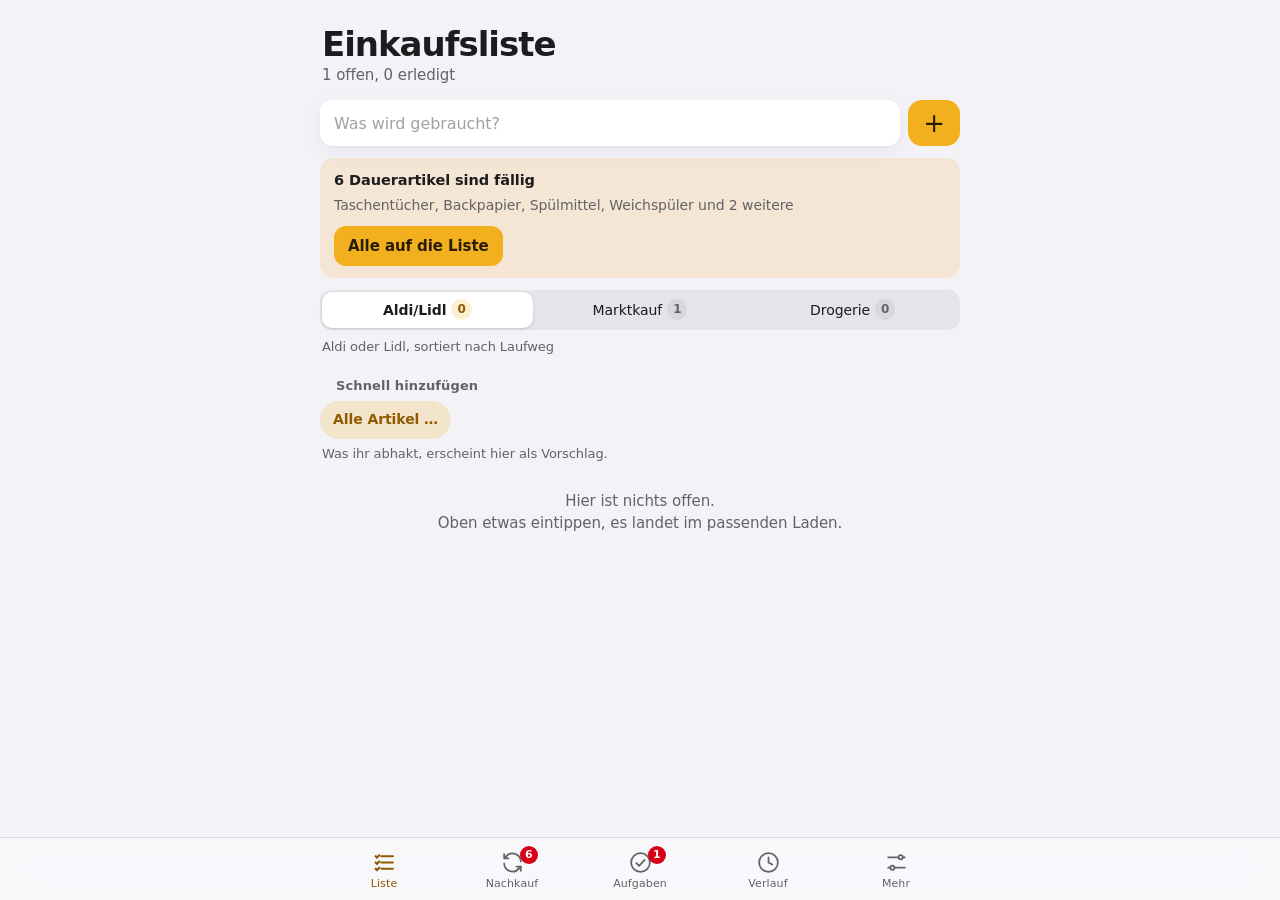
==== commit 9af8beeb: "Härtung v10: Inhaltsschutz, Dialoge speichern, Löschen rückgängig, Aufräumen - CSP mit Skript-Hashes" ====
--- a/index.html
+++ b/index.html
@@ -1,6 +1,8 @@
 <!doctype html>
 <html lang="de"><head><meta charset="utf-8">
 <meta name="viewport" content="width=device-width,initial-scale=1,viewport-fit=cover">
+<meta http-equiv="Content-Security-Policy" content="default-src 'none'; script-src 'sha256-zwjAJDE1g0gUbCQqVgSOMufq77pt/75iJC4+SR9rbdY=' 'sha256-D2NXPRbO6h9oENMGyjd8XVwb11NCj+6Nk0gKTRdstPc='; style-src 'unsafe-inline'; img-src 'self'; manifest-src 'self'; worker-src 'self'; connect-src 'self' https://*.firebasedatabase.app https://*.firebaseio.com; base-uri 'none'; form-action 'none'">
+<meta name="referrer" content="no-referrer">
 <title>Haushalt</title>
 <meta name="apple-mobile-web-app-capable" content="yes">
 <meta name="mobile-web-app-capable" content="yes">
@@ -87,12 +89,6 @@
 button.row:active { background: var(--fill); }
 .chev::after { content: ""; flex: none; width: 8px; height: 8px; margin-left: 4px; border: solid var(--ink3); border-width: 2px 2px 0 0; transform: rotate(45deg); }
 
-/* Kennzahlen */
-.stats { display: grid; grid-template-columns: repeat(2, minmax(0, 1fr)); gap: 10px; }
-.stat { background: var(--card); border-radius: 18px; padding: 14px 16px; box-shadow: var(--shadow); min-width: 0; }
-.stat small { display: block; font-size: 13px; color: var(--ink2); }
-.stat b { display: block; font: 700 24px/1.2 var(--font); letter-spacing: -.02em; margin-top: 2px; }
-@media (min-width: 560px) { .stats { grid-template-columns: repeat(4, minmax(0, 1fr)); } }
 
 /* Buttons */
 .actions { display: flex; flex-wrap: wrap; gap: 10px; margin: 14px 0; }
@@ -117,10 +113,6 @@
 .chip.neu { background: var(--accent); color: var(--accentink); font-weight: 600; padding: 3px 8px; font-size: 11px; margin-left: 6px; vertical-align: 2px; }
 .chip.spec { background: var(--warnbg); color: var(--warn); }
 .chip.hit { background: var(--tint); color: var(--accentfg); font-weight: 600; }
-.filters { display: flex; gap: 8px; overflow-x: auto; padding: 2px 16px 6px; margin: 0 -16px; scrollbar-width: none; }
-.filters::-webkit-scrollbar { display: none; }
-.filters button { flex: none; border: 0; border-radius: 999px; padding: 8px 14px; min-height: 36px; background: var(--card); color: var(--ink); font-size: 14px; cursor: pointer; box-shadow: var(--shadow); }
-.filters button[aria-pressed=true] { background: var(--accent); color: var(--accentink); font-weight: 600; }
 
 /* Eingaben */
 input[type=text], input[type=number], input[type=search], select, textarea {
@@ -142,8 +134,6 @@
 .sw input:focus-visible + i { outline: 3px solid var(--accentfg); outline-offset: 2px; }
 
 /* Punkt */
-.dot { display: inline-block; width: 10px; height: 10px; border-radius: 50%; background: var(--c, var(--ink3)); flex: none; }
-.dot.off { background: transparent; border: 1.5px solid var(--ink3); }
 
 .note { margin-top: 16px; padding: 12px 14px; background: var(--tint); border-radius: 14px; font-size: 14.5px; }
 
@@ -221,8 +211,6 @@
 .frow .two select { max-width: 110px; flex: none; text-align-last: right; }
 .frow.col { flex-direction: column; align-items: stretch; }
 .frow.col input { max-width: none; text-align: left; background: var(--fill); padding: 10px 14px; }
-.pill { font-size: 12px; font-weight: 600; padding: 3px 8px; border-radius: 999px; background: var(--fill); color: var(--ink2); white-space: nowrap; }
-.pill.due { background: var(--warnbg); color: var(--warn); }
 .warnt { color: var(--warn); }
 .rt { display: flex; align-items: center; gap: 6px; padding: 4px 10px 4px 16px; min-height: 46px; }
 .rt span { flex: 1; min-width: 0; font-size: 15.5px; }
@@ -239,11 +227,6 @@
 .chip.q .sm { color: var(--ink3); font-size: 12px; }
 #sugg { margin: -4px 0 12px; }
 
-.bars { display: flex; align-items: flex-end; gap: 6px; height: 112px; }
-.bc { flex: 1; min-width: 0; display: flex; flex-direction: column; align-items: center; justify-content: flex-end; gap: 3px; }
-.bc i { display: block; width: 100%; max-width: 28px; min-height: 3px; border-radius: 6px 6px 3px 3px; background: var(--accent); }
-.bv { font-size: 11.5px; color: var(--ink2); min-height: 14px; }
-.bl { font-size: 11px; color: var(--ink3); }
 
 .dist { display: grid; grid-template-columns: 64px minmax(0, 1fr) auto; gap: 10px; align-items: center; padding: 4px 0; font-size: 14.5px; }
 .dist b { font-weight: 600; font-size: 13.5px; white-space: nowrap; }
@@ -255,7 +238,7 @@
 </head><body>
 <div id="app"><div id="main"></div><div id="sheetc"></div></div>
 <div id="toast" class="toast" role="status" aria-live="polite" hidden></div>
-<nav id="tabs" aria-label="Bereiche"><div class="in"><button type="button" data-act="tab" data-tab="list"><svg viewBox="0 0 24 24" aria-hidden="true"><path d="M9 6h11M9 12h11M9 18h11"/><path d="M3.5 6l1.3 1.3L7 5M3.5 12l1.3 1.3L7 11M3.5 18l1.3 1.3L7 17"/></svg>Liste</button><button type="button" data-act="tab" data-tab="rec"><svg viewBox="0 0 24 24" aria-hidden="true"><path d="M20 11a8 8 0 0 0-14.3-4.6L4 8M4 4v4h4"/><path d="M4 13a8 8 0 0 0 14.3 4.6L20 16M20 20v-4h-4"/></svg>Nachkauf<span class="badge" id="rbadge" hidden></span></button><button type="button" data-act="tab" data-tab="tasks"><svg viewBox="0 0 24 24" aria-hidden="true"><circle cx="12" cy="12" r="9"/><path d="M8 12.5l2.7 2.7L16 9.5"/></svg>Aufgaben<span class="badge" id="tbadge" hidden></span></button><button type="button" data-act="tab" data-tab="hist"><svg viewBox="0 0 24 24" aria-hidden="true"><path d="M5 20V11M12 20V4M19 20v-6"/></svg>Verlauf</button><button type="button" data-act="tab" data-tab="more"><svg viewBox="0 0 24 24" aria-hidden="true"><path d="M4 7h10M18 7h2M4 17h2M10 17h10"/><circle cx="16" cy="7" r="2"/><circle cx="8" cy="17" r="2"/></svg>Mehr</button></div></nav>
+<nav id="tabs" aria-label="Bereiche"><div class="in"><button type="button" data-act="tab" data-tab="list"><svg viewBox="0 0 24 24" aria-hidden="true"><path d="M9 6h11M9 12h11M9 18h11"/><path d="M3.5 6l1.3 1.3L7 5M3.5 12l1.3 1.3L7 11M3.5 18l1.3 1.3L7 17"/></svg>Liste</button><button type="button" data-act="tab" data-tab="rec"><svg viewBox="0 0 24 24" aria-hidden="true"><path d="M20 11a8 8 0 0 0-14.3-4.6L4 8M4 4v4h4"/><path d="M4 13a8 8 0 0 0 14.3 4.6L20 16M20 20v-4h-4"/></svg>Nachkauf<span class="badge" id="rbadge" hidden></span></button><button type="button" data-act="tab" data-tab="tasks"><svg viewBox="0 0 24 24" aria-hidden="true"><circle cx="12" cy="12" r="9"/><path d="M8 12.5l2.7 2.7L16 9.5"/></svg>Aufgaben<span class="badge" id="tbadge" hidden></span></button><button type="button" data-act="tab" data-tab="hist"><svg viewBox="0 0 24 24" aria-hidden="true"><circle cx="12" cy="12" r="9"/><path d="M12 7v5l3.5 2"/></svg>Verlauf</button><button type="button" data-act="tab" data-tab="more"><svg viewBox="0 0 24 24" aria-hidden="true"><path d="M4 7h10M18 7h2M4 17h2M10 17h10"/><circle cx="16" cy="7" r="2"/><circle cx="8" cy="17" r="2"/></svg>Mehr</button></div></nav>
 <script>
 /* Haushalt: Logik ohne Oberfläche (Daten, Abgleich, Fälligkeit, Kategorie-Vorschlag). */
 (function (root) {
@@ -298,7 +281,7 @@
   function guess(name, learn) {
     const n = String(name || '').trim().toLowerCase();
     if (!n) return { c: 'sonst', s: '' };
-    if (learn && learn[n] && !learn[n].x) return { c: learn[n].c, s: learn[n].s || '' };
+    const lr = own(learn, n); if (lr && !lr.x) return { c: lr.c, s: lr.s || '' };
     const toks = n.split(/[^a-zäöüß-]+/).filter(Boolean);
     let best = null, bs = 0;
     toks.forEach(t => {
@@ -455,7 +438,8 @@
   function muId(name) {
     const low = name.toLowerCase();
     for (const k of Object.keys(MU_IDS)) if (low.includes(k)) return MU_IDS[k];
-    return (low.replace(/[^a-z0-9]/g, '') || 'muell').slice(0, 20);
+    const id = low.replace(/[^a-z0-9]/g, '').slice(0, 20);
+    return id.length >= 4 ? id : 'mu' + hash(name).toString(36);
   }
   /* Import: Termine im Zeitraum der Datei ersetzen, alles außerhalb bleibt. Neue Arten werden angelegt. Rückgabe: Anzahl Termine. */
   function muImport(mu, parsed, now) {
@@ -597,9 +581,10 @@
     if (a.m !== b.m) return a.m > b.m ? a : b;
     return JSON.stringify(a) >= JSON.stringify(b) ? a : b;
   }
+  const own = (o, k) => o && Object.prototype.hasOwnProperty.call(o, k) ? o[k] : undefined;
   function mergeMap(a, b, now) {
     const out = {}, keys = new Set(Object.keys(a || {}).concat(Object.keys(b || {})));
-    keys.forEach(k => { const v = pick((a || {})[k], (b || {})[k]); if (v.x && v.m < now - TOMB) return; out[k] = v; });
+    keys.forEach(k => { const v = pick(own(a, k), own(b, k)); if (v.x && v.m < now - TOMB) return; out[k] = v; });
     return out;
   }
   function merge(a, b, now) {
@@ -637,12 +622,12 @@
       out.rec[k] = { n: str(x.n, 60), s: SK.includes(x.s) ? x.s : 'dis', c: CK.includes(x.c) ? x.c : 'sonst', e: Math.min(730, Math.max(1, e || 30)), l: DATE_RE.test(x.l || '') ? x.l : today(), p: x.p ? 1 : 0, m: num(x.m) };
     });
     Object.keys(d.lrn || {}).slice(0, 500).forEach(k => {
-      const x = d.lrn[k]; if (!x || typeof x !== 'object' || k.length > 60) return;
+      const x = d.lrn[k]; if (!x || typeof x !== 'object' || k.length > 60 || k === '__proto__') return;
       if (x.x) { out.lrn[k] = { x: 1, m: num(x.m) }; return; }
       out.lrn[k] = { c: CK.includes(x.c) ? x.c : 'sonst', s: SK.includes(x.s) ? x.s : '', m: num(x.m) };
     });
     Object.keys(d.fav || {}).slice(0, 1000).forEach(k => {
-      const x = d.fav[k]; if (!x || typeof x !== 'object' || k.length > 60) return;
+      const x = d.fav[k]; if (!x || typeof x !== 'object' || k.length > 60 || k === '__proto__') return;
       if (x.x) { out.fav[k] = { x: 1, m: num(x.m) }; return; }
       out.fav[k] = { n: str(x.n, 80), c: CK.includes(x.c) ? x.c : 'sonst', s: SK.includes(x.s) ? x.s : 'dis', k: Math.min(9999, Math.max(0, Math.round(num(x.k)))), m: num(x.m) };
     });
@@ -672,7 +657,7 @@
   /* Firebase lässt leere Objekte weg; beim Lesen auffüllen. */
   const unpack = raw => (raw && typeof raw === 'object') ? cleanDoc({ v: raw.v, items: raw.items || {}, rec: raw.rec || {}, lrn: raw.lrn || {}, fav: raw.fav || {}, trips: raw.trips || {}, tk: raw.tk || {}, mu: raw.mu || {}, set: raw.set }) : null;
 
-  root.HC = { CATS, STORES, CK, SK, CNAME, SNAME, defaultRoute, cleanRoute, guess, guessStore, today, addDays, diffDays, iso, DATE_RE, due, everyText, leftText, seed, toDate, TSEED, snapWd, nextDue, seedTasks, weekly, WD, WDL, monday, kw, fmtDay, fmtTime, fmtRange, uid, CATALOG, known, suggest, merge, same, cleanDoc, unpack, DAY, TOMB, TIPS, CAT_REC, CAT_TK, RUNDE_ORDER, ordIdx, WIKI, seedMuell, taskId: n => 't' + hash(n).toString(36), parseIcs, muImport, muNext };
+  root.HC = { CATS, STORES, CK, SK, CNAME, SNAME, defaultRoute, cleanRoute, guess, guessStore, today, addDays, diffDays, iso, DATE_RE, due, everyText, leftText, seed, toDate, TSEED, snapWd, nextDue, seedTasks, weekly, WD, WDL, monday, kw, fmtDay, fmtTime, fmtRange, uid, CATALOG, known, suggest, merge, same, cleanDoc, unpack, DAY, TOMB, TIPS, CAT_REC, CAT_TK, RUNDE_ORDER, ordIdx, WIKI, seedMuell, own, taskId: n => 't' + hash(n).toString(36), parseIcs, muImport, muNext };
   if (typeof module !== 'undefined') module.exports = root.HC;
 })(typeof window !== 'undefined' ? window : globalThis);
 
@@ -726,6 +711,10 @@
   function putItem(id, o) { S.items[id] = Object.assign({}, S.items[id] || {}, o, { m: Date.now() }); }
   function putRec(id, o) { S.rec[id] = Object.assign({}, S.rec[id] || {}, o, { m: Date.now() }); }
   const kill = (map, id) => { map[id] = { x: 1, m: Date.now() }; };
+  function killUndo(map, id, msg) {
+    const snap = map[id]; kill(map, id); sheet = null; save(); render();
+    toast(msg, () => { map[id] = Object.assign({}, snap, { m: Date.now() }); save(); render(); });
+  }
   const dueRecs = () => recs().filter(r => !r.p && H.due(r).left <= 0 && !onList(r.id));
 
   /* ---------- Aktionen ---------- */
@@ -741,9 +730,10 @@
     if (!n) return;
     const dup = items().find(i => !i.d && i.n.toLowerCase() === n.toLowerCase());
     if (dup) { toast('„' + dup.n + '“ steht schon auf der Liste (' + H.SNAME[dup.s] + ')'); return; }
-    const fv = S.fav[n.toLowerCase().slice(0, 60)];
+    const fv = H.own(S.fav, n.toLowerCase().slice(0, 60));
     const g = forced ? { c: forced.c, s: forced.s } : fv && !fv.x ? { c: fv.c, s: fv.s } : H.guess(n, S.lrn), s = g.s || H.guessStore(g.c, S.store);
-    putItem(H.uid(), { n, s, c: g.c, q: '', b: S.me, d: 0, r: '' });
+    const rc = recs().find(r => r.n.toLowerCase() === n.toLowerCase());
+    putItem(H.uid(), { n, s, c: g.c, q: '', b: S.me, d: 0, r: rc ? rc.id : '' });
     if (s !== S.store) toast('„' + n + '“ → ' + H.SNAME[s] + ' · ' + H.CNAME[g.c]);
     save(); render();
   }
@@ -766,7 +756,7 @@
     ids.forEach(k => kill(S.items, k));
     const left = items().filter(i => !i.d && i.s === st).length;
     save(); render();
-    toast('Einkauf gespeichert · ' + done.length + (done.length === 1 ? ' Artikel' : ' Artikel') + (left ? ', ' + left + ' noch offen' : ''), () => { kill(S.trips, id); ids.forEach((k, j) => { S.items[k] = Object.assign({}, snap[j], { m: Date.now() }); }); save(); render(); });
+    toast('Einkauf gespeichert · ' + done.length + ' Artikel' + (left ? ', ' + left + ' noch offen' : ''), () => { kill(S.trips, id); ids.forEach((k, j) => { S.items[k] = Object.assign({}, snap[j], { m: Date.now() }); }); save(); render(); });
   }
   /* Vergessenes Abhaken: Erledigtes, das älter als 2 Tage ist, wird als Einkauf verbucht (Zeitpunkt = letztes Abhaken). */
   function autoClose() {
@@ -805,7 +795,7 @@
   const taskDue = f => tasks().map(withInfo).filter(t => t.left !== null && t.left <= 0 && (f === 'all' || whoTask(t) === Number(f)));
   const tripsList = () => Object.keys(S.trips).filter(k => !S.trips[k].x).map(k => Object.assign({ id: k }, S.trips[k])).sort((a, b) => b.t - a.t);
   function favBump(it, delta) {
-    const key = it.n.toLowerCase().slice(0, 60), old = S.fav[key];
+    const key = it.n.toLowerCase().slice(0, 60), old = H.own(S.fav, key);
     S.fav[key] = { n: it.n, c: it.c, s: it.s, k: Math.max(0, ((old && !old.x ? old.k : 0) || 0) + delta), m: Date.now() };
   }
   const openNames = () => new Set(items().filter(i => !i.d).map(i => i.n.toLowerCase().slice(0, 60)));
@@ -964,7 +954,7 @@
     keys.slice(0, 12).forEach(m => {
       const g = ts.filter(x => H.monday(x.t) === m);
       h += '<p class="cap">KW ' + H.kw(m) + ' · ' + H.fmtRange(m) + ' · ' + g.length + (g.length === 1 ? ' Einkauf' : ' Einkäufe') + '</p><div class="grp">' + g.map(x =>
-        '<div class="li padl"><button type="button" class="lt" data-act="tview" data-id="' + x.id + '"><b>' + esc(H.fmtDay(x.t)) + ', ' + esc(H.fmtTime(x.t)) + ' · ' + esc(H.SNAME[x.s]) + '</b><small>' + x.n + (x.n === 1 ? ' Artikel' : ' Artikel') + ' · ' + esc(names()[x.b]) + '</small></button></div>').join('') + '</div>';
+        '<div class="li padl"><button type="button" class="lt" data-act="tview" data-id="' + x.id + '"><b>' + esc(H.fmtDay(x.t)) + ', ' + esc(H.fmtTime(x.t)) + ' · ' + esc(H.SNAME[x.s]) + '</b><small>' + x.n + ' Artikel · ' + esc(names()[x.b]) + '</small></button></div>').join('') + '</div>';
     });
     return h;
   }
@@ -1016,7 +1006,7 @@
       }
       h += '</div>';
     });
-    h += '<p class="foot" style="margin-top:18px">Haushalt · Version 8</p>';
+    h += '<p class="foot" style="margin-top:18px">Haushalt · Version 10</p>';
     return h;
   }
 
@@ -1143,6 +1133,15 @@
     }
     return true;
   }
+  /* Dialog verlassen, ohne „Fertig“: Änderungen bleiben erhalten, unberührte Einträge werden nicht neu gestempelt. */
+  function leaveSheet() {
+    if (!sheet) return true;
+    readSheet();
+    const edit = ['item', 'rec', 'task'].includes(sheet.t);
+    if (!edit || JSON.stringify(sheet.d) === sheet.o || (!sheet.id && !sheet.d.n.trim())) { sheet = null; return true; }
+    if (!saveSheet()) return false;
+    sheet = null; save(); return true;
+  }
   function taskDraft(id) {
     const t = S.tk[id], e = t.e || 7, u = e % 30 === 0 ? '30' : e % 7 === 0 ? '7' : '1';
     return { n: t.n, w: t.w, k: String(e / Number(u)), u, d: String(t.d), l: t.l, min: String(t.min), af: t.af || '', q: t.q || '', p: !!t.p };
@@ -1156,6 +1155,7 @@
   /* ---------- Darstellung ---------- */
   function render() {
     readSheet();
+    if (sheet && sheet.d && sheet.o === undefined) sheet.o = JSON.stringify(sheet.d);
     const main = $('main'), sc = window.scrollY;
     if (S.tab === 'list' && main.dataset.tab === 'list' && $('lbody')) {
       const all = items(), open = all.filter(i => !i.d);
@@ -1182,7 +1182,7 @@
   /* ---------- Ereignisse ---------- */
   function act(a, t) {
     const id = t.dataset.id, st = t.dataset.s;
-    if (a === 'tab') { $('toast').hidden = true; readSheet(); S.tab = t.dataset.tab; sheet = null; save(true); render(); window.scrollTo(0, 0); return; }
+    if (a === 'tab') { if (!leaveSheet()) return; $('toast').hidden = true; S.tab = t.dataset.tab; save(true); render(); window.scrollTo(0, 0); return; }
     if (a === 'store') { S.store = st; save(true); render(); return; }
     if (a === 'tog') { toggle(id); return; }
     if (a === 'tdone') { doneTask(id); return; }
@@ -1205,10 +1205,15 @@
     if (a === 'tnew') { sheet = { t: 'task', id: '', d: { n: '', w: 2, k: '1', u: '7', d: '-2', l: H.today(), min: '15', af: '', q: '', p: false } }; render(); return; }
     if (a === 'tw') { readSheet(); sheet.d.w = Number(t.dataset.v); render(); return; }
     if (a === 'tnow') { const sid = sheet.id; if (!saveSheet()) return; sheet = null; doneTask(sid); return; }
-    if (a === 'tdelt') { kill(S.tk, sheet.id); tasks().forEach(x => { if (x.af === sheet.id) putTk(x.id, { af: '', e: 7, d: -2 }); }); sheet = null; save(); render(); toast('Aufgabe gelöscht'); return; }
+    if (a === 'tdelt') {
+      const tid = sheet.id, snap = S.tk[tid], foll = tasks().filter(x => x.af === tid).map(x => [x.id, S.tk[x.id]]);
+      kill(S.tk, tid); foll.forEach(([k]) => putTk(k, { af: '', e: 7, d: -2 })); sheet = null; save(); render();
+      toast('Aufgabe gelöscht', () => { S.tk[tid] = Object.assign({}, snap, { m: Date.now() }); foll.forEach(([k, v]) => { S.tk[k] = Object.assign({}, v, { m: Date.now() }); }); save(); render(); });
+      return;
+    }
     if (a === 'finish') { closeTrip(S.store); return; }
     if (a === 'tview') { sheet = { t: 'trip', id }; render(); return; }
-    if (a === 'tdel') { kill(S.trips, sheet.id); sheet = null; save(); render(); toast('Einkauf gelöscht'); return; }
+    if (a === 'tdel') { killUndo(S.trips, sheet.id, 'Einkauf gelöscht'); return; }
     if (a === 'pick') { sheet = { t: 'pick' }; render(); return; }
     if (a === 'qadd' || a === 'sadd') { const e = entryFor(t.dataset.k); if (e) { addItem(e.n, { s: e.s, c: e.c }); if (a === 'sadd') { const i = $('addin'); if (i) { i.value = ''; i.focus(); } updateSugg(); } } return; }
     if (a === 'ptog') {
@@ -1224,10 +1229,10 @@
     if (a === 'edit') { const it = S.items[id]; if (!it || it.x) return; sheet = { t: 'item', id, d: { n: it.n, q: it.q || '', s: it.s, c: it.c, r: it.r || '' } }; render(); return; }
     if (a === 'redit') { if (!S.rec[id] || S.rec[id].x) return; sheet = { t: 'rec', id, d: recDraft(id) }; render(); return; }
     if (a === 'rnew') { sheet = { t: 'rec', id: '', d: { n: '', s: S.store, c: 'sonst', k: '4', u: '7', l: H.today(), p: false } }; render(); return; }
-    if (a === 'close') { sheet = null; render(); return; }
+    if (a === 'close') { if (leaveSheet()) render(); return; }
     if (a === 'done') { if (saveSheet()) { sheet = null; save(); render(); } return; }
     if (a === 'fs' || a === 'rs') { readSheet(); sheet.d.s = st; render(); return; }
-    if (a === 'idel') { kill(S.items, sheet.id); sheet = null; save(); render(); toast('Gelöscht'); return; }
+    if (a === 'idel') { killUndo(S.items, sheet.id, 'Gelöscht'); return; }
     if (a === 'mkrec') {
       readSheet(); const d = sheet.d;
       if (!saveSheet()) return;
@@ -1235,7 +1240,7 @@
       save(); render(); return;
     }
     if (a === 'rbought') { readSheet(); sheet.d.l = H.today(); if (saveSheet()) { sheet = null; save(); render(); toast('Turnus neu gestartet'); } return; }
-    if (a === 'rdel') { kill(S.rec, sheet.id); sheet = null; save(); render(); toast('Dauerartikel gelöscht'); return; }
+    if (a === 'rdel') { killUndo(S.rec, sheet.id, 'Dauerartikel gelöscht'); return; }
     if (a === 'me') { S.me = Number(t.dataset.i) === 1 ? 1 : 0; save(true); render(); return; }
     if (a === 'ropen') { S.open[st] = !S.open[st]; render(); return; }
     if (a === 'rup' || a === 'rdn') {
@@ -1251,7 +1256,7 @@
     }
     if (a === 'joinok') { S.sync = { url: sheet.u, code: sheet.c, fresh: true }; sheet = null; ss = { state: '', msg: '' }; save(true); render(); syncNow(); return; }
     if (a === 'syncnow') { syncNow(); return; }
-    if (a === 'unlink') { S.sync = { url: '', code: '', fresh: false }; ss = { state: '', msg: '' }; save(true); render(); return; }
+    if (a === 'unlink') { if (!window.confirm('Abgleich auf diesem Gerät trennen?')) return; S.sync = { url: '', code: '', fresh: false }; ss = { state: '', msg: '' }; save(true); render(); return; }
     if (a === 'copy') {
       const el = $('invite'); if (!el) return;
       const sel = () => { el.focus(); el.select(); try { el.setSelectionRange(0, 9999); } catch (e) { /* egal */ } };
@@ -1289,7 +1294,7 @@
       if (v && (i === 0 || i === 1)) { S.set.names = S.set.names.slice(); S.set.names[i] = v; S.set.m = Date.now(); save(); }
     }
   });
-  document.addEventListener('keydown', e => { if (e.key === 'Escape' && sheet) { sheet = null; render(); } });
+  document.addEventListener('keydown', e => { if (e.key === 'Escape' && sheet && leaveSheet()) render(); });
 
   checkHash();
   render();
@@ -1299,5 +1304,5 @@
 })();
 
 </script>
-<script>if("serviceWorker" in navigator){window.addEventListener("load",function(){navigator.serviceWorker.register("sw.js").catch(function(){});});}</script>
+<script>(function(){if(!("serviceWorker" in navigator))return;var sw=navigator.serviceWorker,had=!!sw.controller,re=false;function go(){var a=document.activeElement;if(document.querySelector(".sheet")||(a&&/^(INPUT|TEXTAREA|SELECT)$/.test(a.tagName))){setTimeout(go,5000);return;}location.reload();}sw.addEventListener("controllerchange",function(){if(had&&!re){re=true;go();}});window.addEventListener("load",function(){sw.register("sw.js",{updateViaCache:"none"}).catch(function(){});});})();</script>
 </body></html>
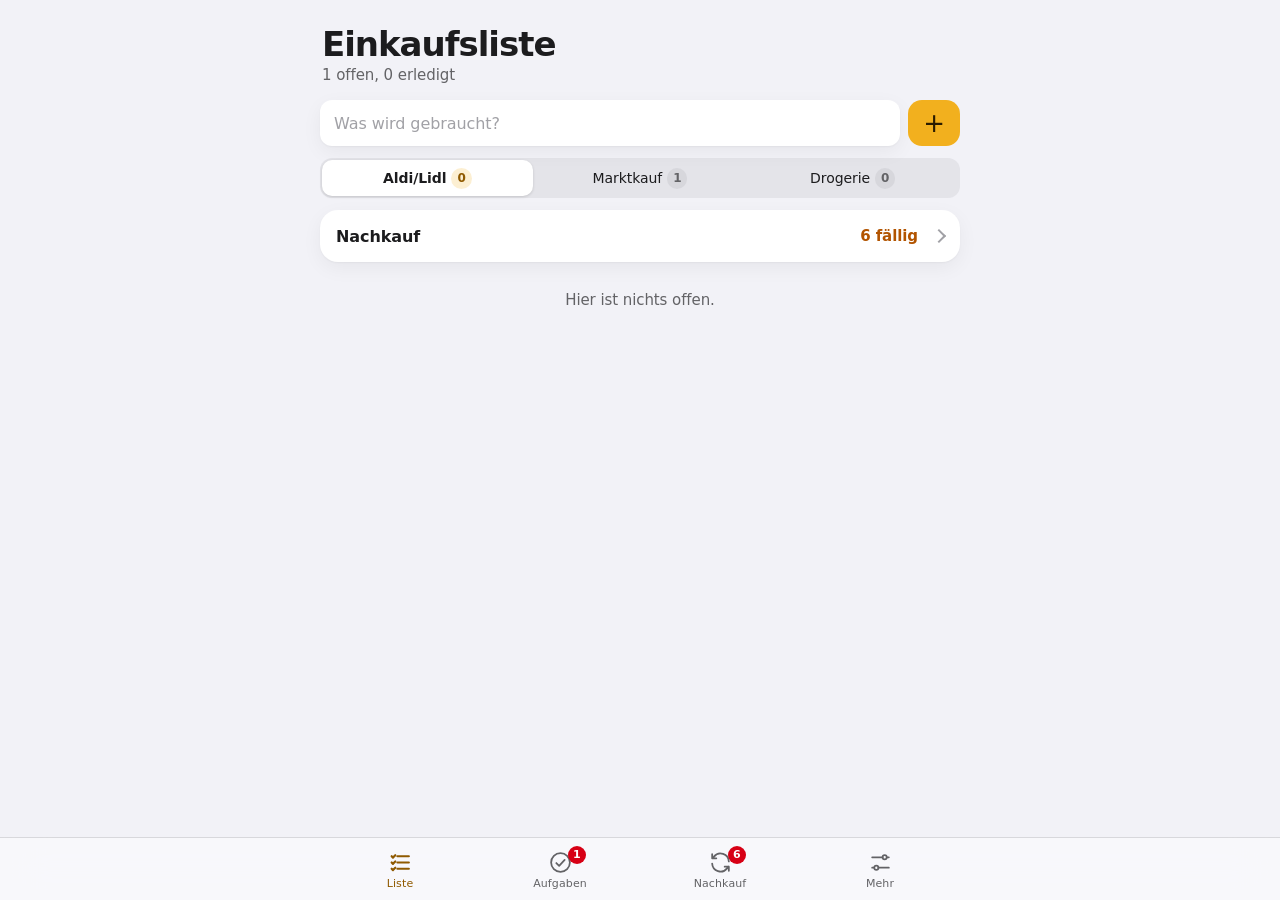
==== commit f1343ebd: "Umbau v11: vier Reiter, kürzere Ansichten, Aufgaben-Karte, einheitliche Begriffe - Verlauf zieht unt" ====
--- a/index.html
+++ b/index.html
@@ -1,7 +1,7 @@
 <!doctype html>
 <html lang="de"><head><meta charset="utf-8">
 <meta name="viewport" content="width=device-width,initial-scale=1,viewport-fit=cover">
-<meta http-equiv="Content-Security-Policy" content="default-src 'none'; script-src 'sha256-zwjAJDE1g0gUbCQqVgSOMufq77pt/75iJC4+SR9rbdY=' 'sha256-D2NXPRbO6h9oENMGyjd8XVwb11NCj+6Nk0gKTRdstPc='; style-src 'unsafe-inline'; img-src 'self'; manifest-src 'self'; worker-src 'self'; connect-src 'self' https://*.firebasedatabase.app https://*.firebaseio.com; base-uri 'none'; form-action 'none'">
+<meta http-equiv="Content-Security-Policy" content="default-src 'none'; script-src 'sha256-Oq7bVi3xVeM6P0kxTTDiP7DvmfI4yyzjzm5Dn2jbgPA=' 'sha256-D2NXPRbO6h9oENMGyjd8XVwb11NCj+6Nk0gKTRdstPc='; style-src 'unsafe-inline'; img-src 'self'; manifest-src 'self'; worker-src 'self'; connect-src 'self' https://*.firebasedatabase.app https://*.firebaseio.com; base-uri 'none'; form-action 'none'">
 <meta name="referrer" content="no-referrer">
 <title>Haushalt</title>
 <meta name="apple-mobile-web-app-capable" content="yes">
@@ -228,17 +228,15 @@
 #sugg { margin: -4px 0 12px; }
 
 
-.dist { display: grid; grid-template-columns: 64px minmax(0, 1fr) auto; gap: 10px; align-items: center; padding: 4px 0; font-size: 14.5px; }
-.dist b { font-weight: 600; font-size: 13.5px; white-space: nowrap; }
-.dbar { height: 10px; border-radius: 999px; background: var(--fill); overflow: hidden; }
-.dbar i { display: block; height: 100%; background: var(--accent); border-radius: 999px; }
+.row .val.warnt { color: var(--warn); font-weight: 600; }
+.chev[aria-expanded=true]::after { transform: rotate(135deg); }
 
 [hidden] { display: none !important; }
 </style>
 </head><body>
 <div id="app"><div id="main"></div><div id="sheetc"></div></div>
 <div id="toast" class="toast" role="status" aria-live="polite" hidden></div>
-<nav id="tabs" aria-label="Bereiche"><div class="in"><button type="button" data-act="tab" data-tab="list"><svg viewBox="0 0 24 24" aria-hidden="true"><path d="M9 6h11M9 12h11M9 18h11"/><path d="M3.5 6l1.3 1.3L7 5M3.5 12l1.3 1.3L7 11M3.5 18l1.3 1.3L7 17"/></svg>Liste</button><button type="button" data-act="tab" data-tab="rec"><svg viewBox="0 0 24 24" aria-hidden="true"><path d="M20 11a8 8 0 0 0-14.3-4.6L4 8M4 4v4h4"/><path d="M4 13a8 8 0 0 0 14.3 4.6L20 16M20 20v-4h-4"/></svg>Nachkauf<span class="badge" id="rbadge" hidden></span></button><button type="button" data-act="tab" data-tab="tasks"><svg viewBox="0 0 24 24" aria-hidden="true"><circle cx="12" cy="12" r="9"/><path d="M8 12.5l2.7 2.7L16 9.5"/></svg>Aufgaben<span class="badge" id="tbadge" hidden></span></button><button type="button" data-act="tab" data-tab="hist"><svg viewBox="0 0 24 24" aria-hidden="true"><circle cx="12" cy="12" r="9"/><path d="M12 7v5l3.5 2"/></svg>Verlauf</button><button type="button" data-act="tab" data-tab="more"><svg viewBox="0 0 24 24" aria-hidden="true"><path d="M4 7h10M18 7h2M4 17h2M10 17h10"/><circle cx="16" cy="7" r="2"/><circle cx="8" cy="17" r="2"/></svg>Mehr</button></div></nav>
+<nav id="tabs" aria-label="Bereiche"><div class="in"><button type="button" data-act="tab" data-tab="list"><svg viewBox="0 0 24 24" aria-hidden="true"><path d="M9 6h11M9 12h11M9 18h11"/><path d="M3.5 6l1.3 1.3L7 5M3.5 12l1.3 1.3L7 11M3.5 18l1.3 1.3L7 17"/></svg>Liste</button><button type="button" data-act="tab" data-tab="tasks"><svg viewBox="0 0 24 24" aria-hidden="true"><circle cx="12" cy="12" r="9"/><path d="M8 12.5l2.7 2.7L16 9.5"/></svg>Aufgaben<span class="badge" id="tbadge" hidden></span></button><button type="button" data-act="tab" data-tab="rec"><svg viewBox="0 0 24 24" aria-hidden="true"><path d="M20 11a8 8 0 0 0-14.3-4.6L4 8M4 4v4h4"/><path d="M4 13a8 8 0 0 0 14.3 4.6L20 16M20 20v-4h-4"/></svg>Nachkauf<span class="badge" id="rbadge" hidden></span></button><button type="button" data-act="tab" data-tab="more"><svg viewBox="0 0 24 24" aria-hidden="true"><path d="M4 7h10M18 7h2M4 17h2M10 17h10"/><circle cx="16" cy="7" r="2"/><circle cx="8" cy="17" r="2"/></svg>Mehr</button></div></nav>
 <script>
 /* Haushalt: Logik ohne Oberfläche (Daten, Abgleich, Fälligkeit, Kategorie-Vorschlag). */
 (function (root) {
@@ -673,7 +671,7 @@
   let S;
   function fresh() {
     const now = Date.now();
-    return { items: { iwsack01: { n: 'Wäschesäcke (30°, 40°, Handtücher)', s: 'voll', c: 'sonst', q: '3 Stück', b: 0, d: 0, r: '', m: 1 } }, rec: H.seed(now), lrn: {}, fav: {}, trips: {}, tk: H.seedTasks(now, 4), tkSeed: true, mu: H.seedMuell(), muMig: true, wMig: true, tf: 'all', set: { round: 4, names: ['Roman', 'Ayşe'], route: H.defaultRoute(), m: now }, me: 0, tab: 'list', store: 'dis', sync: { url: '', code: '', fresh: false }, open: {} };
+    return { items: { iwsack01: { n: 'Wäschesäcke (30°, 40°, Handtücher)', s: 'voll', c: 'sonst', q: '3 Stück', b: 0, d: 0, r: '', m: 1 } }, rec: H.seed(now), lrn: {}, fav: {}, trips: {}, tk: H.seedTasks(now, 4), tkSeed: true, mu: H.seedMuell(), muMig: true, wMig: true, tf: '0', set: { round: 4, names: ['Roman', 'Ayşe'], route: H.defaultRoute(), m: now }, me: 0, tab: 'list', store: 'dis', sync: { url: '', code: '', fresh: false }, open: {} };
   }
   function load() {
     try {
@@ -685,7 +683,7 @@
         if (!s.wMig) { if (!s.items.iwsack01) s.items.iwsack01 = fresh().items.iwsack01; s.wMig = true; }
         if (!s.muMig) { ['Restmüll rausbringen', 'Biomüll rausbringen', 'Gelben Sack rausbringen', 'Papiertonne rausbringen'].forEach(n => { const id = H.taskId(n); if (s.tk[id] && !s.tk[id].x) s.tk[id] = { x: 1, m: Date.now() }; }); s.muMig = true; } s.tkSeed = !!r.tkSeed; s.tf = ['all', '0', '1'].includes(r.tf) ? r.tf : 'all';
         if (!s.tkSeed) { s.tk = Object.assign(H.seedTasks(Date.now(), s.set.round), s.tk); s.tkSeed = true; }
-        s.me = r.me === 1 ? 1 : 0; s.tab = ['list', 'rec', 'tasks', 'hist', 'more'].includes(r.tab) ? r.tab : 'list'; s.store = H.SK.includes(r.store) ? r.store : 'dis';
+        s.me = r.me === 1 ? 1 : 0; s.tf = String(s.me); s.tab = ['list', 'rec', 'tasks', 'hist', 'more'].includes(r.tab) ? r.tab : 'list'; s.store = H.SK.includes(r.store) ? r.store : 'dis';
         if (r.sync && normUrl(r.sync.url) && /^[a-z0-9]{8,32}$/.test(r.sync.code || '')) s.sync = { url: normUrl(r.sync.url), code: r.sync.code, fresh: !!r.sync.fresh };
         return s;
       }
@@ -869,7 +867,7 @@
     return '<div class="seg" role="group" aria-label="Laden">' + H.STORES.map(([k, l]) => '<button type="button" data-act="store" data-s="' + k + '" aria-pressed="' + (S.store === k) + '">' + esc(l) + '<i>' + open.filter(i => i.s === k).length + '</i></button>').join('') + '</div>';
   }
   function itemRow(i) {
-    const sub = [i.q, i.b !== S.me ? 'von ' + names()[i.b] : '', i.r ? 'Dauerartikel' : ''].filter(Boolean).join(' · ');
+    const sub = [i.q, i.b !== S.me ? 'von ' + names()[i.b] : '', i.r ? 'Nachkauf' : ''].filter(Boolean).join(' · ');
     return '<div class="li' + (i.d ? ' done' : '') + '"><button type="button" class="chk" data-act="tog" data-id="' + i.id + '" aria-label="' + esc(i.n) + (i.d ? ' wieder auf die Liste' : ' abhaken') + '"><span class="box"></span></button>' +
       '<button type="button" class="lt" data-act="edit" data-id="' + i.id + '"><b>' + esc(i.n) + '</b>' + (sub ? '<small>' + esc(sub) + '</small>' : '') + '</button></div>';
   }
@@ -881,80 +879,70 @@
     return h + '<div id="lbody">' + listBody(all, open, st) + '</div>';
   }
   function listBody(all, open, st) {
-    let h = '';
+    let h = storeSeg();
     const d = dueRecs();
-    if (d.length) h += '<div class="note due"><b>' + d.length + (d.length === 1 ? ' Dauerartikel ist fällig' : ' Dauerartikel sind fällig') + '</b><span>' + esc(d.slice(0, 4).map(r => r.n).join(', ') + (d.length > 4 ? ' und ' + (d.length - 4) + ' weitere' : '')) + '</span><button type="button" class="btn sm" data-act="dueall">Alle auf die Liste</button></div>';
-    h += storeSeg() + '<p class="foot" style="margin:8px 2px 0">' + esc(H.STORES.find(s => s[0] === st)[2]) + ', sortiert nach Laufweg</p>';
-    const on = openNames(), favs = Object.keys(S.fav).map(k => Object.assign({ key: k }, S.fav[k])).filter(f => !f.x && f.k > 0 && f.s === st && !on.has(f.key)).sort((a, b) => b.k - a.k || a.n.localeCompare(b.n, 'de')).slice(0, 8);
-    h += '<p class="cap">Schnell hinzufügen</p><div class="chips">' + favs.map(f => '<button type="button" class="chip q" data-act="qadd" data-k="' + esc(f.key) + '">+ ' + esc(f.n) + '</button>').join('') + '<button type="button" class="chip q alt" data-act="pick">Alle Artikel …</button></div>';
-    if (!favs.length) h += '<p class="foot" style="margin:6px 2px 0">Was ihr abhakt, erscheint hier als Vorschlag.</p>';
+    if (d.length) h += '<div class="grp" style="margin-top:12px"><button type="button" class="row chev" data-act="tab" data-tab="rec"><span class="grow"><b>Nachkauf</b></span><span class="val warnt">' + d.length + ' fällig</span></button></div>';
     const mine = open.filter(i => i.s === st);
-    if (!mine.length) h += '<div class="empty">Hier ist nichts offen.<br>Oben etwas eintippen, es landet im passenden Laden.</div>';
+    if (!mine.length) h += '<div class="empty">Hier ist nichts offen.</div>';
     S.set.route[st].forEach(c => {
       const l = mine.filter(i => i.c === c).sort(byName);
       if (l.length) h += '<p class="cap">' + esc(H.CNAME[c]) + '</p><div class="grp">' + l.map(itemRow).join('') + '</div>';
     });
     const done = all.filter(i => i.d && i.s === st).sort(byName);
-    if (done.length) h += '<p class="cap">Erledigt · ' + done.length + '</p><div class="grp">' + done.map(itemRow).join('') + '</div><div class="actions" style="margin-bottom:6px"><button type="button" class="btn" data-act="finish">Einkauf abschließen · ' + done.length + '</button></div><p class="foot" style="margin-top:0">Speichert den Einkauf im Verlauf und leert die erledigten Artikel. Was noch offen ist, bleibt stehen. <button type="button" class="lnk" data-act="clear" style="padding:0;min-height:0;font-size:13px">Nur entfernen, ohne Verlauf</button></p>';
+    if (done.length) h += '<p class="cap">Erledigt · ' + done.length + '</p><div class="grp">' + done.map(itemRow).join('') + '</div><div class="actions" style="margin-bottom:6px"><button type="button" class="btn" data-act="finish">Einkauf abschließen · ' + done.length + '</button></div><p class="foot" style="margin-top:0"><button type="button" class="lnk" data-act="clear" style="padding:0;min-height:0;font-size:13px">Nur entfernen, ohne Verlauf</button></p>';
     return h;
   }
   function recRow(r, mode) {
-    const d = H.due(r), sub = H.everyText(r.e) + ' · ' + H.SNAME[r.s];
+    const d = H.due(r), sub = (mode === 'due' ? '' : H.everyText(r.e) + ' · ') + H.SNAME[r.s];
     const right = mode === 'due' ? '<button type="button" class="btn sm soft" data-act="rlist" data-id="' + r.id + '">Auf die Liste</button>' : mode === 'on' ? '<span class="chip">steht drauf</span>' : '';
     const when = r.p ? 'pausiert' : H.leftText(d.left);
     return '<div class="li padl"><button type="button" class="lt" data-act="redit" data-id="' + r.id + '"><b>' + esc(r.n) + '</b><small' + (!r.p && d.left <= 0 && mode !== 'on' ? ' class="warnt"' : '') + '>' + esc(when) + ' · ' + esc(sub) + '</small></button>' + right + '</div>';
   }
+  const taskWho = t => t.w === 2 ? 'dran: ' + names()[whoTask(t)] : names()[t.w];
   function taskRow(t) {
-    const who = t.w === 2 ? 'dran: ' + names()[whoTask(t)] : names()[t.w];
+    const who = S.tf !== 'all' ? '' : taskWho(t);
     const pred = t.af && S.tk[t.af] && !S.tk[t.af].x ? S.tk[t.af].n : '';
     const st = t.left === null ? (t.p ? 'pausiert' : pred ? 'wartet auf „' + pred + '“' : '') : t.left < 0 ? (t.left === -1 ? 'seit gestern fällig' : 'seit ' + (-t.left) + ' Tagen fällig') : pred && t.left === 0 ? 'nach „' + pred + '“' : '';
     const sub = [who, t.min ? t.min + ' Min' : '', st].filter(Boolean).join(' · ');
     return '<div class="li"><button type="button" class="chk" data-act="tdone" data-id="' + t.id + '" aria-label="' + esc(t.n) + ' erledigt"><span class="box"></span></button><button type="button" class="lt" data-act="tedit" data-id="' + t.id + '"><b>' + esc(t.n) + '</b><small' + (t.left !== null && t.left < 0 ? ' class="warnt"' : '') + '>' + esc(sub) + '</small></button></div>';
   }
   function viewTasks() {
-    const f = S.tf, t0 = H.today(), all = tasks().map(withInfo), mine = t => f === 'all' || whoTask(t) === Number(f);
+    const f = S.tf, all = tasks().map(withInfo), mine = t => f === 'all' || whoTask(t) === Number(f);
     const by = (a, b) => (a.left - b.left) || (H.ordIdx(a.n) - H.ordIdx(b.n)) || a.n.localeCompare(b.n, 'de');
     const heute = all.filter(t => t.left !== null && t.left <= 0 && mine(t)).sort(by);
     const woche = all.filter(t => t.left !== null && t.left > 0 && t.left <= 7 && mine(t)).sort(by);
-    const spaeter = all.filter(t => t.left !== null && t.left > 7 && mine(t)).sort(by);
-    const wartet = all.filter(t => t.left === null && !t.p && mine(t)).sort((a, b) => a.n.localeCompare(b.n, 'de'));
-    const pause = all.filter(t => t.p).sort((a, b) => a.n.localeCompare(b.n, 'de'));
+    const rest = all.filter(t => t.p || t.left === null || t.left > 7).length;
     const sumMin = l => l.reduce((a, t) => a + (t.min || 0), 0);
-    let h = '<h1 class="ltitle">Aufgaben</h1><p class="lsub">' + esc(H.fmtDay(Date.now())) + ' · ' + (heute.length ? heute.length + ' fällig, ca. ' + fmtMin(sumMin(heute)) : 'heute nichts fällig') + '</p>';
-    h += '<div class="seg" role="group" aria-label="Wessen Aufgaben">' + [['all', 'Alle'], ['0', names()[0]], ['1', names()[1]]].map(([v, l]) => '<button type="button" data-act="tf" data-v="' + v + '" aria-pressed="' + (f === v) + '">' + esc(l) + '</button>').join('') + '</div>';
+    let h = '<h1 class="ltitle">Aufgaben</h1><p class="lsub">' + esc(H.fmtDay(Date.now())) + (heute.length ? ' · ' + heute.length + ' fällig, ca. ' + fmtMin(sumMin(heute)) : '') + '</p>';
+    h += '<div class="seg" role="group" aria-label="Wessen Aufgaben">' + [['0', names()[0]], ['1', names()[1]], ['all', 'Alle']].map(([v, l]) => '<button type="button" data-act="tf" data-v="' + v + '" aria-pressed="' + (f === v) + '">' + esc(l) + '</button>').join('') + '</div>';
     const mp = muPending();
-    if (mp.length) h += '<p class="cap">Müll · ' + mp.length + '</p><div class="grp">' + mp.map(muRow).join('') + '</div>';
-    if (all.some(t => t.chk)) h += '<div class="note due" style="margin-top:12px"><b>Müll-Termine prüfen</b><span>Rhythmus und Wochentag der Müllaufgaben sind Platzhalter. Gleicht sie mit eurem Müllkalender ab (Aufgabe antippen).</span><button type="button" class="btn sm" data-act="chkok">Passt so</button></div>';
-    const sec = (title, l, extra) => l.length ? '<p class="cap">' + title + '</p><div class="grp">' + l.map(taskRow).join('') + '</div>' : '';
-    h += sec('Heute · ' + heute.length + ' · ca. ' + fmtMin(sumMin(heute)), heute);
-    if (!heute.length) h += '<div class="empty">Heute ist nichts fällig.</div>';
-    const days = []; woche.forEach(t => { if (!days.includes(t.next)) days.push(t.next); });
-    days.forEach(d => {
-      const g = woche.filter(t => t.next === d), rnd = H.toDate(d).getDay() === S.set.round && g.length > 2;
-      h += '<p class="cap">' + esc(H.fmtDay(H.toDate(d).getTime())) + (rnd ? ' · Haushaltsrunde' : '') + ' · ' + g.length + ' · ca. ' + fmtMin(sumMin(g)) + '</p><div class="grp">' + g.map(taskRow).join('') + '</div>' + (rnd ? '<p class="foot">Reihenfolge mit Absicht: Wäsche zuerst, Reiniger früh einsprühen, Böden zuletzt.</p>' : '');
-    });
-    const mn = mus().map(r => { const d = H.muNext(r, t0); return Object.assign({}, r, { next: d }); }).filter(r => r.next).sort((a, b) => a.next.localeCompare(b.next));
-    if (mn.length) h += '<p class="cap">Nächste Müllabholung</p><div class="grp">' + mn.map(r => { const l = H.diffDays(r.next, t0); return '<div class="li padl"><div class="lt"><b>' + esc(r.n) + '</b><small>' + muDay(r.next) + ' · ' + (l === 0 ? 'heute' : l === 1 ? 'morgen' : 'in ' + l + ' Tagen') + '</small></div></div>'; }).join('') + '</div>';
-    if (spaeter.length) h += '<p class="cap">Später · ' + spaeter.length + '</p><div class="grp">' + spaeter.map(t => '<div class="li padl"><button type="button" class="lt" data-act="tedit" data-id="' + t.id + '"><b>' + esc(t.n) + '</b><small>' + esc(H.fmtDay(H.toDate(t.next).getTime())) + ' · ' + esc(t.w === 2 ? 'abwechselnd' : names()[t.w]) + ' · ' + esc(H.everyText(t.e)) + '</small></button></div>').join('') + '</div>';
-    if (wartet.length) h += '<p class="cap">Wird ausgelöst · ' + wartet.length + '</p><div class="grp">' + wartet.map(t => '<div class="li padl"><button type="button" class="lt" data-act="tedit" data-id="' + t.id + '"><b>' + esc(t.n) + '</b><small>' + esc(S.tk[t.af] && !S.tk[t.af].x ? 'nach „' + S.tk[t.af].n + '“' : '') + '</small></button></div>').join('') + '</div>';
-    if (pause.length) h += '<p class="cap">Pausiert · ' + pause.length + '</p><div class="grp">' + pause.map(t => '<div class="li padl"><button type="button" class="lt" data-act="tedit" data-id="' + t.id + '"><b>' + esc(t.n) + '</b></button></div>').join('') + '</div>';
-    // Verteilung
-    const wk = H.weekly(all), mx = Math.max(1, wk[0], wk[1]);
-    h += '<p class="cap">Verteilung pro Woche (Schätzung)</p><div class="grp"><div class="pad">' + wk.map((m, i) => '<div class="dist"><span>' + esc(names()[i]) + '</span><div class="dbar"><i style="width:' + Math.round(m / mx * 100) + '%"></i></div><b>' + fmtMin(m) + '</b></div>').join('') +
-      '<p class="foot" style="margin:8px 0 0">Aus Dauer und Rhythmus der Aufgaben gerechnet. Abwechselnde Aufgaben zählen je zur Hälfte. Gerecht heißt nicht gleich, aber ihr seht, wo es kippt.</p></div></div>';
-    h += '<div class="actions"><button type="button" class="btn gray" data-act="tnew">Neue Aufgabe</button><button type="button" class="btn gray" data-act="cattk">Aus dem Katalog</button><button type="button" class="btn gray" data-act="plan">Übersicht</button></div>';
+    if (mp.length) h += '<p class="cap">Müll</p><div class="grp">' + mp.map(muRow).join('') + '</div>';
+    if (all.some(t => t.chk)) h += '<div class="note due" style="margin-top:12px"><b>Müll-Termine prüfen</b><span>Abstand und Wochentag der Müllaufgaben sind Platzhalter. Gleicht sie mit eurem Müllkalender ab (Aufgabe antippen).</span><button type="button" class="btn sm" data-act="chkok">Passt so</button></div>';
+    if (heute.length) h += '<p class="cap">Heute</p><div class="grp">' + heute.map(taskRow).join('') + '</div>';
+    else h += '<div class="empty">Heute ist nichts fällig.</div>';
+    if (woche.length) {
+      const op = !!S.open.week;
+      h += '<div class="grp" style="margin-top:16px"><button type="button" class="row chev" data-act="ropen" data-s="week" aria-expanded="' + op + '"><span class="grow"><b>Diese Woche</b></span><span class="val">' + woche.length + '</span></button></div>';
+      if (op) {
+        const days = []; woche.forEach(t => { if (!days.includes(t.next)) days.push(t.next); });
+        days.forEach(d => {
+          const g = woche.filter(t => t.next === d), rnd = H.toDate(d).getDay() === S.set.round && g.length > 2;
+          h += '<p class="cap">' + esc(H.fmtDay(H.toDate(d).getTime())) + (rnd ? ' · Haushaltsrunde' : '') + '</p><div class="grp">' + g.map(taskRow).join('') + '</div>';
+        });
+      }
+    }
+    h += '<div class="actions"><button type="button" class="btn gray" data-act="tnew">Neue Aufgabe</button><button type="button" class="btn gray" data-act="tmore">Weitere Aufgaben · ' + rest + '</button></div>';
     return h;
   }
   function viewHist() {
     const ts = tripsList();
-    let h = '<h1 class="ltitle">Verlauf</h1><p class="lsub">Abgeschlossene Einkäufe, nach Woche sortiert.</p>';
-    if (!ts.length) return h + '<div class="empty">Noch kein Einkauf abgeschlossen.<br>Auf der Liste Artikel abhaken, dann „Einkauf abschließen“ tippen.</div>';
-    // Wochen
+    let h = '<button type="button" class="lnk" data-act="tab" data-tab="more">‹ Mehr</button><h1 class="ltitle">Verlauf</h1>';
+    if (!ts.length) return h + '<div class="empty">Noch kein Einkauf abgeschlossen.</div>';
     const keys = []; ts.forEach(x => { const m = H.monday(x.t); if (!keys.includes(m)) keys.push(m); });
     keys.slice(0, 12).forEach(m => {
       const g = ts.filter(x => H.monday(x.t) === m);
-      h += '<p class="cap">KW ' + H.kw(m) + ' · ' + H.fmtRange(m) + ' · ' + g.length + (g.length === 1 ? ' Einkauf' : ' Einkäufe') + '</p><div class="grp">' + g.map(x =>
-        '<div class="li padl"><button type="button" class="lt" data-act="tview" data-id="' + x.id + '"><b>' + esc(H.fmtDay(x.t)) + ', ' + esc(H.fmtTime(x.t)) + ' · ' + esc(H.SNAME[x.s]) + '</b><small>' + x.n + ' Artikel · ' + esc(names()[x.b]) + '</small></button></div>').join('') + '</div>';
+      h += '<p class="cap">' + H.fmtRange(m) + '</p><div class="grp">' + g.map(x =>
+        '<div class="li padl"><button type="button" class="lt" data-act="tview" data-id="' + x.id + '"><b>' + esc(H.fmtDay(x.t)) + ' · ' + esc(H.SNAME[x.s]) + '</b><small>' + x.n + ' Artikel · ' + esc(names()[x.b]) + '</small></button></div>').join('') + '</div>';
     });
     return h;
   }
@@ -963,13 +951,18 @@
     const live = rs.filter(r => !r.p);
     const g = { due: [], on: [], soon: [], later: [] };
     live.forEach(r => { const l = H.due(r).left; if (onList(r.id)) g.on.push(r); else if (l <= 0) g.due.push(r); else if (l <= 14) g.soon.push(r); else g.later.push(r); });
-    let h = '<h1 class="ltitle">Dauerartikel</h1><p class="lsub">Verbrauchsgüter, die sich im Turnus von selbst melden. Beim Abhaken startet der Turnus neu.</p>';
-    const sec = (t, l, mode) => l.length ? '<p class="cap">' + t + ' · ' + l.length + '</p><div class="grp">' + l.map(r => recRow(r, mode)).join('') + '</div>' : '';
-    if (g.due.length) h += '<div class="actions" style="margin-top:0"><button type="button" class="btn" data-act="dueall">Alle ' + g.due.length + ' fälligen auf die Liste</button></div>';
-    h += sec('Fällig', g.due, 'due') + sec('Steht auf der Liste', g.on, 'on') + sec('In den nächsten 2 Wochen', g.soon, '') + sec('Später', g.later, '') + sec('Pausiert', rs.filter(r => r.p), '');
-    if (!rs.length) h += '<div class="empty">Noch keine Dauerartikel.</div>';
-    h += '<div class="actions"><button type="button" class="btn gray" data-act="rnew">Neuer Dauerartikel</button><button type="button" class="btn gray" data-act="catrec">Aus dem Katalog</button><button type="button" class="btn gray" data-act="plan">Übersicht</button></div>';
-    h += '<p class="foot">Die Startwerte sind geschätzt (Zwei-Personen-Haushalt). Tippe auf einen Artikel, um Turnus oder „zuletzt gekauft“ anzupassen.</p>';
+    let h = '<h1 class="ltitle">Nachkauf</h1><p class="lsub">' + (g.due.length ? g.due.length + ' fällig' : 'Gerade ist nichts fällig') + '</p>';
+    const sec = (t, l, mode) => l.length ? '<p class="cap">' + t + '</p><div class="grp">' + l.map(r => recRow(r, mode)).join('') + '</div>' : '';
+    if (g.due.length) h += '<div class="actions" style="margin-top:0"><button type="button" class="btn" data-act="dueall">Alle ' + g.due.length + ' auf die Liste</button></div>';
+    h += sec('Fällig', g.due, 'due') + sec('Steht auf der Liste', g.on, 'on');
+    const pause = rs.filter(r => r.p), rest = g.soon.length + g.later.length + pause.length;
+    if (rest) {
+      const op = !!S.open.recmore;
+      h += '<div class="grp" style="margin-top:16px"><button type="button" class="row chev" data-act="ropen" data-s="recmore" aria-expanded="' + op + '"><span class="grow"><b>Alle weiteren</b></span><span class="val">' + rest + '</span></button></div>';
+      if (op) h += sec('In den nächsten 2 Wochen', g.soon, '') + sec('Später', g.later, '') + sec('Pausiert', pause, '');
+    }
+    if (!rs.length) h += '<div class="empty">Noch keine Artikel.</div>';
+    h += '<div class="actions"><button type="button" class="btn gray" data-act="rnew">Neuer Artikel</button><button type="button" class="btn gray" data-act="catrec">Aus dem Katalog</button><button type="button" class="btn gray" data-act="plan">Übersicht</button></div>';
     return h;
   }
   function syncBox() {
@@ -984,29 +977,32 @@
       '<p class="foot" style="margin:12px 0 6px">Einladungslink für die andere Person. Einmal öffnen genügt.</p><div class="cp"><input type="text" id="invite" readonly value="' + esc(inviteLink()) + '" aria-label="Einladungslink"><button type="button" class="btn sm" data-act="copy">Kopieren</button></div>';
   }
   function viewMore() {
-    let h = '<h1 class="ltitle">Mehr</h1><p class="lsub">Einstellungen für euch beide.</p>';
-    h += '<p class="cap">Wer bist du auf diesem Gerät?</p><div class="grp"><div class="pad"><div class="seg" role="group">' + names().map((n, i) => '<button type="button" data-act="me" data-i="' + i + '" aria-pressed="' + (S.me === i) + '">' + esc(n) + '</button>').join('') + '</div></div>' +
-      names().map((n, i) => '<div class="frow"><label for="nm' + i + '">Name ' + (i + 1) + '</label><input type="text" id="nm' + i + '" data-name="' + i + '" value="' + esc(n) + '" maxlength="20" autocapitalize="words"></div>').join('') + '</div>';
-    h += '<p class="foot">Damit steht bei Artikeln, wer sie auf die Liste gesetzt hat.</p>';
-    h += '<p class="cap">Haushaltsrunde</p><div class="grp"><div class="frow"><label for="roundsel">Tag der Runde</label><select id="roundsel">' + [1, 2, 3, 4, 5, 6, 0].map(i => '<option value="' + i + '"' + (S.set.round === i ? ' selected' : '') + '>' + H.WDL[i] + '</option>').join('') + '</select></div></div><p class="foot">An diesem Tag werden Putzen, Wäsche und alles andere gebündelt, damit der Rest der Woche frei bleibt. Aufgaben mit „Haushaltsrunde“ folgen dem Tag automatisch.</p>';
-    h += '<p class="cap">Abgleich zwischen den Geräten</p><div class="grp"><div class="pad" id="syncbox">' + syncBox() + '</div></div>';
     const t0 = H.today(), ml = mus(), lastA = ml.filter(r => r.a).map(r => r.d[r.d.length - 1] || '').sort().pop() || '';
-    h += '<p class="cap">Weitere Apps</p><div class="grp"><a class="row chev" style="text-decoration:none;color:inherit" href="https://aiaccount42.github.io/vorkoch/" target="_blank" rel="noopener"><span class="grow"><b>Vorkoch öffnen</b><br><span class="sub">Essensplan und Meal-Prep</span></span></a></div>';
-    h += '<p class="cap">Haushalt-Wissen</p><div class="grp"><button type="button" class="row chev" data-act="wiki"><span class="grow"><b>Kleines Wiki</b><br><span class="sub">Wäsche, Putzen, Bügeln, Routinen: so geht es mit wenig Zeit</span></span></button></div>';
-    h += '<p class="cap">Müllkalender</p><div class="grp">' + ml.map(r => { const fut = r.d.filter(d => d >= t0).length; return '<div class="frow"><label>' + esc(r.n) + '</label><span class="sub">' + fut + ' Termine' + (r.d.length ? ' bis ' + esc(r.d[r.d.length - 1].split('-').reverse().join('.')) : '') + '</span></div>'; }).join('') +
-      '<div class="pad"><button type="button" class="btn gray sm" data-act="muimp">Kalender importieren (.ics)</button><input type="file" id="mufile" accept=".ics,text/calendar" hidden></div></div>';
-    h += '<p class="foot">' + (!lastA || H.diffDays(lastA, t0) < 45 ? '<b>Der Kalender läuft bald aus.</b> ' : '') + 'Am Vorabend der Abholung erscheint die Tonne unter Aufgaben. Neue Jahre einfach importieren: Termine im Zeitraum der Datei werden ersetzt, ältere bleiben.</p>';
-    h += '<p class="cap">Laufweg im Laden</p><div class="foot" style="margin:0 16px 8px">Die Reihenfolge ist ein üblicher Aufbau (Eingang zuerst). Jede Filiale ist anders: Schiebe die Gruppen so, wie ihr durch euren Laden lauft.</div>';
-    H.STORES.forEach(([k, l, long]) => {
-      const op = !!S.open[k];
-      h += '<div class="grp" style="margin-bottom:10px"><button type="button" class="row chev" data-act="ropen" data-s="' + k + '" aria-expanded="' + op + '"><span class="grow"><b>' + esc(l) + '</b><br><span class="sub">' + esc(long) + '</span></span></button>';
-      if (op) {
-        S.set.route[k].forEach((c, i, a) => { h += '<div class="rt"><span>' + (i + 1) + '. ' + esc(H.CNAME[c]) + '</span><button type="button" data-act="rup" data-s="' + k + '" data-i="' + i + '" aria-label="Nach oben"' + (i === 0 ? ' disabled' : '') + '>▲</button><button type="button" data-act="rdn" data-s="' + k + '" data-i="' + i + '" aria-label="Nach unten"' + (i === a.length - 1 ? ' disabled' : '') + '>▼</button></div>'; });
-        h += '<div class="pad"><button type="button" class="btn gray sm" data-act="rreset" data-s="' + k + '">Standard wiederherstellen</button></div>';
-      }
-      h += '</div>';
-    });
-    h += '<p class="foot" style="margin-top:18px">Haushalt · Version 10</p>';
+    const soonOut = !lastA || H.diffDays(lastA, t0) < 45, nx = ml.filter(r => r.a).map(r => Object.assign({}, r, { next: H.muNext(r, t0) })).filter(r => r.next).sort((a, b) => a.next.localeCompare(b.next))[0];
+    let h = '<h1 class="ltitle">Mehr</h1>';
+    h += '<div class="grp" style="margin-top:12px"><button type="button" class="row chev" data-act="wiki"><span class="grow"><b>Haushalt-Wissen</b><br><span class="sub">Wäsche, Putzen, Routinen</span></span></button>' +
+      '<button type="button" class="row chev" data-act="mu"><span class="grow"><b>Müllkalender</b><br><span class="sub' + (soonOut ? ' warnt' : '') + '">' + (soonOut ? 'Läuft bald aus' : nx ? 'Nächste: ' + esc(nx.n) + ', ' + muDay(nx.next) : 'Keine Termine') + '</span></span></button>' +
+      '<button type="button" class="row chev" data-act="tab" data-tab="hist"><span class="grow"><b>Verlauf</b><br><span class="sub">Abgeschlossene Einkäufe</span></span></button>' +
+      '<a class="row chev" style="text-decoration:none;color:inherit" href="https://aiaccount42.github.io/vorkoch/" target="_blank" rel="noopener"><span class="grow"><b>Vorkoch</b><br><span class="sub">Essensplan und Meal-Prep</span></span></a></div>';
+    const op = !!S.open.set;
+    h += '<div class="grp" style="margin-top:16px"><button type="button" class="row chev" data-act="ropen" data-s="set" aria-expanded="' + op + '"><span class="grow"><b>Einstellungen</b><br><span class="sub' + (ss.state === 'err' ? ' warnt' : '') + '">' + (!syncOn() ? 'Abgleich nicht eingerichtet' : ss.state === 'err' ? 'Abgleich gestört' : 'Abgleich aktiv') + '</span></span></button></div>';
+    if (op) {
+      h += '<p class="cap">Wer bist du auf diesem Gerät?</p><div class="grp"><div class="pad"><div class="seg" role="group">' + names().map((n, i) => '<button type="button" data-act="me" data-i="' + i + '" aria-pressed="' + (S.me === i) + '">' + esc(n) + '</button>').join('') + '</div></div>' +
+        names().map((n, i) => '<div class="frow"><label for="nm' + i + '">Name ' + (i + 1) + '</label><input type="text" id="nm' + i + '" data-name="' + i + '" value="' + esc(n) + '" maxlength="20" autocapitalize="words"></div>').join('') + '</div>';
+      h += '<p class="cap">Haushaltsrunde</p><div class="grp"><div class="frow"><label for="roundsel">Tag der Runde</label><select id="roundsel">' + [1, 2, 3, 4, 5, 6, 0].map(i => '<option value="' + i + '"' + (S.set.round === i ? ' selected' : '') + '>' + H.WDL[i] + '</option>').join('') + '</select></div></div>';
+      h += '<p class="cap">Abgleich zwischen den Geräten</p><div class="grp"><div class="pad" id="syncbox">' + syncBox() + '</div></div>';
+      h += '<p class="cap">Laufweg im Laden</p>';
+      H.STORES.forEach(([k, l, long]) => {
+        const rop = !!S.open[k];
+        h += '<div class="grp" style="margin-bottom:10px"><button type="button" class="row chev" data-act="ropen" data-s="' + k + '" aria-expanded="' + rop + '"><span class="grow"><b>' + esc(l) + '</b><br><span class="sub">' + esc(long) + '</span></span></button>';
+        if (rop) {
+          S.set.route[k].forEach((c, i, a) => { h += '<div class="rt"><span>' + (i + 1) + '. ' + esc(H.CNAME[c]) + '</span><button type="button" data-act="rup" data-s="' + k + '" data-i="' + i + '" aria-label="Nach oben"' + (i === 0 ? ' disabled' : '') + '>▲</button><button type="button" data-act="rdn" data-s="' + k + '" data-i="' + i + '" aria-label="Nach unten"' + (i === a.length - 1 ? ' disabled' : '') + '>▼</button></div>'; });
+          h += '<div class="pad"><button type="button" class="btn gray sm" data-act="rreset" data-s="' + k + '">Standard wiederherstellen</button></div>';
+        }
+        h += '</div>';
+      });
+    }
+    h += '<p class="foot" style="margin-top:18px">Haushalt · Version 11</p>';
     return h;
   }
 
@@ -1020,17 +1016,40 @@
       const d = sheet.d;
       return shell('Artikel', '<div class="grp"><div class="frow col"><input type="text" id="f_n" value="' + esc(d.n) + '" maxlength="80" aria-label="Name"></div><div class="frow col"><input type="text" id="f_q" value="' + esc(d.q) + '" maxlength="120" placeholder="Menge oder Notiz, zum Beispiel 2 Stück" aria-label="Notiz"></div></div>' +
         '<p class="cap">Laden</p>' + storeSegH(d.s, 'fs') + '<p class="cap">Abteilung</p><div class="grp"><div class="frow"><label for="f_c">Abteilung</label><select id="f_c">' + catOpts(d.c) + '</select></div></div>',
-        '<div class="actions">' + (d.r ? '' : '<button type="button" class="btn soft" data-act="mkrec">Als Dauerartikel anlegen</button>') + '<button type="button" class="btn danger" data-act="idel">Löschen</button></div>');
+        '<div class="actions">' + (d.r ? '' : '<button type="button" class="btn soft" data-act="mkrec">Zu Nachkauf hinzufügen</button>') + '<button type="button" class="btn danger" data-act="idel">Löschen</button></div>');
     }
     if (sheet.t === 'rec') {
       const d = sheet.d;
-      return shell(sheet.id ? 'Dauerartikel' : 'Neuer Dauerartikel', '<div class="grp"><div class="frow col"><input type="text" id="r_n" value="' + esc(d.n) + '" maxlength="60" placeholder="Name, zum Beispiel Toilettenpapier" aria-label="Name"></div></div>' +
-        '<p class="cap">Laden</p>' + storeSegH(d.s, 'rs') + '<p class="cap">Abteilung und Turnus</p><div class="grp"><div class="frow"><label for="r_c">Abteilung</label><select id="r_c">' + catOpts(d.c) + '</select></div>' +
+      return shell(sheet.id ? 'Nachkauf-Artikel' : 'Neuer Nachkauf-Artikel', '<div class="grp"><div class="frow col"><input type="text" id="r_n" value="' + esc(d.n) + '" maxlength="60" placeholder="Name, zum Beispiel Toilettenpapier" aria-label="Name"></div></div>' +
+        '<p class="cap">Laden</p>' + storeSegH(d.s, 'rs') + '<p class="cap">Abteilung und Abstand</p><div class="grp"><div class="frow"><label for="r_c">Abteilung</label><select id="r_c">' + catOpts(d.c) + '</select></div>' +
         '<div class="frow"><span class="lb">Alle</span><span class="two"><input type="number" id="r_k" inputmode="numeric" min="1" max="99" value="' + esc(d.k) + '" aria-label="Anzahl"><select id="r_u" aria-label="Einheit">' + [['1', 'Tage'], ['7', 'Wochen'], ['30', 'Monate']].map(([v, l]) => '<option value="' + v + '"' + (d.u === v ? ' selected' : '') + '>' + l + '</option>').join('') + '</select></span></div>' +
         '<div class="frow"><label for="r_l">Zuletzt gekauft</label><input type="date" id="r_l" value="' + esc(d.l) + '" max="' + H.today() + '"></div>' +
         '<div class="frow"><span class="lb">Pausiert</span><label class="sw"><input type="checkbox" id="r_p"' + (d.p ? ' checked' : '') + ' aria-label="Pausiert"><i></i></label></div></div>' +
-        '<p class="foot">Fällig wird er, wenn seit dem letzten Kauf der Turnus um ist. Pausiert heißt: keine Erinnerung.</p>',
+        '<p class="foot">Er meldet sich, wenn die Zeit seit dem letzten Kauf um ist. Pausiert heißt: keine Erinnerung.</p>',
         '<div class="actions">' + (sheet.id ? '<button type="button" class="btn soft" data-act="rbought">Gerade gekauft</button><button type="button" class="btn danger" data-act="rdel">Löschen</button>' : '') + '</div>');
+    }
+    if (sheet.t === 'tcard') {
+      const t = S.tk[sheet.id]; if (!t || t.x) return '';
+      const meta = [taskWho(t), t.min ? t.min + ' Min' : '', t.e ? H.everyText(t.e) : ''].filter(Boolean).join(' · '), tip = H.TIPS[t.n];
+      return shell(t.n, '<p class="sub" style="margin-bottom:6px">' + esc(meta) + '</p>' +
+        (t.q ? '<p class="cap">Gut genug, wenn</p><div class="note" style="margin-top:0">' + esc(t.q) + '</div>' : '') +
+        (tip ? '<p class="cap">So geht es am schnellsten</p><div class="note" style="margin-top:0">' + esc(tip) + '</div>' : ''),
+        '<div class="actions"><button type="button" class="btn" data-act="tcdone">Erledigt</button><button type="button" class="btn gray" data-act="tform">Bearbeiten</button></div>');
+    }
+    if (sheet.t === 'tmore') {
+      const all = tasks().map(withInfo), by = (a, b) => (a.next || '').localeCompare(b.next || '') || a.n.localeCompare(b.n, 'de');
+      const later = all.filter(t => !t.p && t.left !== null && t.left > 7).sort(by), wait = all.filter(t => !t.p && t.left === null).sort(by), pause = all.filter(t => t.p).sort(by);
+      const row = (t, sub) => '<div class="li padl"><button type="button" class="lt" data-act="tedit" data-id="' + t.id + '"><b>' + esc(t.n) + '</b>' + (sub ? '<small>' + esc(sub) + '</small>' : '') + '</button></div>';
+      const sec = (title, l, f) => l.length ? '<p class="cap">' + title + '</p><div class="grp">' + l.map(t => row(t, f(t))).join('') + '</div>' : '';
+      return shell('Weitere Aufgaben', sec('Später', later, t => H.fmtDay(H.toDate(t.next).getTime()) + ' · ' + H.everyText(t.e)) +
+        sec('Folgt nach', wait, t => S.tk[t.af] && !S.tk[t.af].x ? S.tk[t.af].n : '') + sec('Pausiert', pause, () => ''),
+        '<div class="actions"><button type="button" class="btn gray" data-act="cattk">Aus dem Katalog</button><button type="button" class="btn gray" data-act="plan">Übersicht</button></div>');
+    }
+    if (sheet.t === 'mu') {
+      const t0 = H.today(), l = mus().map(r => Object.assign({}, r, { next: H.muNext(r, t0) })).sort((a, b) => (a.next || '9').localeCompare(b.next || '9'));
+      return shell('Müllkalender', '<div class="grp">' + l.map(r => { const n = r.next ? H.diffDays(r.next, t0) : -1; return '<div class="li padl"><div class="lt"><b>' + esc(r.n) + '</b><small>' + (r.next ? muDay(r.next) + ' · ' + (n === 0 ? 'heute' : n === 1 ? 'morgen' : 'in ' + n + ' Tagen') : 'keine Termine') + (r.d.length ? ' · Termine bis ' + esc(r.d[r.d.length - 1].split('-').reverse().join('.')) : '') + '</small></div></div>'; }).join('') + '</div>' +
+        '<p class="foot">Am Vorabend der Abholung erscheint die Tonne unter Aufgaben.</p>',
+        '<div class="actions"><button type="button" class="btn gray" data-act="muimp">Kalender importieren (.ics)</button><input type="file" id="mufile" accept=".ics,text/calendar" hidden></div>');
     }
     if (sheet.t === 'task') {
       const d = sheet.d, others = tasks().filter(x => x.id !== sheet.id).sort((a, b) => a.n.localeCompare(b.n, 'de'));
@@ -1042,14 +1061,13 @@
           '<div class="frow"><label for="t_d">Am</label><select id="t_d">' + wdOpts.map(([v, l]) => '<option value="' + v + '"' + (d.d === v ? ' selected' : '') + '>' + esc(l) + '</option>').join('') + '</select></div>' +
           '<div class="frow"><label for="t_l">Zuletzt erledigt</label><input type="date" id="t_l" value="' + esc(d.l) + '" max="' + H.today() + '"></div>') + '</div>' +
         '<p class="foot">' + (d.af ? 'Wird fällig, sobald die andere Aufgabe erledigt ist.' : 'Feste Wochentage gelten bei Rhythmen in ganzen Wochen.') + '</p>' +
-        (sheet.id && H.TIPS[d.n] ? '<p class="cap">So geht es am schnellsten</p><div class="note" style="margin-top:0">' + esc(H.TIPS[d.n]) + '</div>' : '') +
         '<p class="cap">Dauer und Standard</p><div class="grp"><div class="frow"><label for="t_m">Dauer in Minuten</label><input type="number" id="t_m" inputmode="numeric" min="0" max="240" value="' + esc(d.min) + '"></div><div class="frow col"><input type="text" id="t_q" value="' + esc(d.q) + '" maxlength="120" placeholder="Wann ist es gut genug? (Mindeststandard)" aria-label="Mindeststandard"></div>' +
         '<div class="frow"><span class="lb">Pausiert</span><label class="sw"><input type="checkbox" id="t_p"' + (d.p ? ' checked' : '') + ' aria-label="Pausiert"><i></i></label></div></div>',
         '<div class="actions">' + (sheet.id ? '<button type="button" class="btn soft" data-act="tnow">Jetzt erledigt</button><button type="button" class="btn danger" data-act="tdelt">Löschen</button>' : '') + '</div>');
     }
     if (sheet.t === 'cat') {
       const isT = sheet.k === 'tk', list = isT ? H.CAT_TK : H.CAT_REC, have = new Set((isT ? tasks() : recs()).map(x => x.n.toLowerCase()));
-      return shell(isT ? 'Aufgaben-Katalog' : 'Verbrauchs-Katalog', '<p class="foot" style="margin:0 2px 10px">Richtwerte aus gängigen Empfehlungen. Nach dem Hinzufügen kannst du Rhythmus und Details ändern.</p><div class="grp">' + list.map((x, i) => {
+      return shell(isT ? 'Aufgaben-Katalog' : 'Nachkauf-Katalog', '<p class="foot" style="margin:0 2px 10px">Richtwerte aus gängigen Empfehlungen. Nach dem Hinzufügen kannst du Rhythmus und Details ändern.</p><div class="grp">' + list.map((x, i) => {
         const n = x[0], e = isT ? x[1] : x[3], why = isT ? x[3] : x[4], has = have.has(n.toLowerCase());
         return '<div class="li padl"><div class="lt"><b>' + esc(n) + '</b><small>' + esc(H.everyText(e)) + (why ? ' · ' + esc(why) : '') + '</small></div>' + (has ? '<span class="sub" style="padding-right:14px">dabei</span>' : '<button type="button" class="btn sm soft" style="margin-right:12px" data-act="catadd" data-i="' + i + '">Hinzufügen</button>') + '</div>';
       }).join('') + '</div>', '');
@@ -1060,7 +1078,7 @@
       const rs = recs().filter(r => !r.p).map(r => Object.assign({}, r, { nx: H.due(r) })).sort((a, b) => a.nx.next.localeCompare(b.nx.next) || a.n.localeCompare(b.n, 'de'));
       const row = (n, sub) => '<div class="li padl"><div class="lt"><b>' + esc(n) + '</b><small>' + esc(sub) + '</small></div></div>';
       return shell('Übersicht', '<p class="cap" style="margin-top:0">Aufgaben · wann was dran ist</p><div class="grp">' + ts.map(t => row(t.n, H.everyText(t.e) + ' · zuletzt ' + muDay(t.l) + who(t.lw) + ' · nächstes ' + (t.next ? muDay(t.next) : '–'))).join('') + '</div>' +
-        '<p class="cap">Verbrauchsartikel · wann nachgekauft wird</p><div class="grp">' + rs.map(r => row(r.n, H.everyText(r.e) + ' · zuletzt gekauft ' + muDay(r.l) + ' · nächstes ' + muDay(r.nx.next))).join('') + '</div>' +
+        '<p class="cap">Nachkauf · wann was gekauft wird</p><div class="grp">' + rs.map(r => row(r.n, H.everyText(r.e) + ' · zuletzt gekauft ' + muDay(r.l) + ' · nächstes ' + muDay(r.nx.next))).join('') + '</div>' +
         '<p class="foot">Sortiert nach dem nächsten Termin. Die App speichert nur das letzte Mal, keinen Langzeitverlauf.</p>', '');
     }
     if (sheet.t === 'wiki') {
@@ -1172,7 +1190,7 @@
     if (!sheet) window.scrollTo(0, sc);
   }
   function updateTabs() {
-    document.querySelectorAll('#tabs [data-tab]').forEach(b => { if (b.dataset.tab === S.tab) b.setAttribute('aria-current', 'page'); else b.removeAttribute('aria-current'); });
+    document.querySelectorAll('#tabs [data-tab]').forEach(b => { if (b.dataset.tab === (S.tab === 'hist' ? 'more' : S.tab)) b.setAttribute('aria-current', 'page'); else b.removeAttribute('aria-current'); });
     const n = dueRecs().length, bd = $('rbadge');
     if (bd) { bd.hidden = !n; bd.textContent = n; }
     const tn = taskDue(String(S.me)).length + muPending().length, tb = $('tbadge');
@@ -1190,7 +1208,11 @@
     if (a === 'mdone') { const r = S.mu[id]; if (r && !r.x) { const nx = H.muNext(r, H.today()); S.mu[id] = Object.assign({}, r, { dn: nx, m: Date.now() }); save(); render(); toast(r.n + ' rausgestellt'); } return; }
     if (a === 'muimp') { const f = $('mufile'); if (f) f.click(); return; }
     if (a === 'chkok') { tasks().forEach(x => { if (x.chk) putTk(x.id, { chk: 0 }); }); save(); render(); return; }
-    if (a === 'tedit') { if (!S.tk[id] || S.tk[id].x) return; sheet = { t: 'task', id, d: taskDraft(id) }; render(); return; }
+    if (a === 'tedit') { if (!S.tk[id] || S.tk[id].x) return; sheet = { t: 'tcard', id, d: {} }; render(); return; }
+    if (a === 'tform') { const tid = sheet.id; if (!S.tk[tid] || S.tk[tid].x) return; sheet = { t: 'task', id: tid, d: taskDraft(tid) }; render(); return; }
+    if (a === 'tcdone') { const tid = sheet.id; sheet = null; doneTask(tid); return; }
+    if (a === 'tmore') { sheet = { t: 'tmore', d: {} }; render(); return; }
+    if (a === 'mu') { sheet = { t: 'mu', d: {} }; render(); return; }
     if (a === 'cattk') { sheet = { t: 'cat', k: 'tk', d: {} }; render(); return; }
     if (a === 'catrec') { sheet = { t: 'cat', k: 'rec', d: {} }; render(); return; }
     if (a === 'plan') { sheet = { t: 'plan', d: {} }; render(); return; }
@@ -1214,7 +1236,7 @@
     if (a === 'finish') { closeTrip(S.store); return; }
     if (a === 'tview') { sheet = { t: 'trip', id }; render(); return; }
     if (a === 'tdel') { killUndo(S.trips, sheet.id, 'Einkauf gelöscht'); return; }
-    if (a === 'pick') { sheet = { t: 'pick' }; render(); return; }
+    if (a === 'pick') { const i = $('addin'); if (i) i.blur(); sheet = { t: 'pick' }; render(); return; }
     if (a === 'qadd' || a === 'sadd') { const e = entryFor(t.dataset.k); if (e) { addItem(e.n, { s: e.s, c: e.c }); if (a === 'sadd') { const i = $('addin'); if (i) { i.value = ''; i.focus(); } updateSugg(); } } return; }
     if (a === 'ptog') {
       const e = entryFor(t.dataset.k); if (!e) return;
@@ -1224,7 +1246,7 @@
     }
     if (a === 'undo') { if (toast.undo) { toast.undo(); toast.undo = null; $('toast').hidden = true; } return; }
     if (a === 'clear') { const n = purgeDone(S.store); if (n) toast(n + ' erledigte entfernt'); save(); render(); return; }
-    if (a === 'dueall') { const l = dueRecs(); l.forEach(r => toList(r.id)); if (l.length) toast(l.length + ' Dauerartikel auf der Liste'); save(); render(); return; }
+    if (a === 'dueall') { const l = dueRecs(); l.forEach(r => toList(r.id)); if (l.length) toast(l.length + ' Artikel auf der Liste'); save(); render(); return; }
     if (a === 'rlist') { toList(id); save(); render(); return; }
     if (a === 'edit') { const it = S.items[id]; if (!it || it.x) return; sheet = { t: 'item', id, d: { n: it.n, q: it.q || '', s: it.s, c: it.c, r: it.r || '' } }; render(); return; }
     if (a === 'redit') { if (!S.rec[id] || S.rec[id].x) return; sheet = { t: 'rec', id, d: recDraft(id) }; render(); return; }
@@ -1239,9 +1261,9 @@
       sheet = { t: 'rec', id: '', d: { n: d.n.trim(), s: d.s, c: d.c, k: '4', u: '7', l: H.today(), p: false }, from: sheet.id };
       save(); render(); return;
     }
-    if (a === 'rbought') { readSheet(); sheet.d.l = H.today(); if (saveSheet()) { sheet = null; save(); render(); toast('Turnus neu gestartet'); } return; }
-    if (a === 'rdel') { killUndo(S.rec, sheet.id, 'Dauerartikel gelöscht'); return; }
-    if (a === 'me') { S.me = Number(t.dataset.i) === 1 ? 1 : 0; save(true); render(); return; }
+    if (a === 'rbought') { readSheet(); sheet.d.l = H.today(); if (saveSheet()) { sheet = null; save(); render(); toast('Als gekauft notiert'); } return; }
+    if (a === 'rdel') { killUndo(S.rec, sheet.id, 'Artikel gelöscht'); return; }
+    if (a === 'me') { S.me = Number(t.dataset.i) === 1 ? 1 : 0; S.tf = String(S.me); save(true); render(); return; }
     if (a === 'ropen') { S.open[st] = !S.open[st]; render(); return; }
     if (a === 'rup' || a === 'rdn') {
       const i = Number(t.dataset.i), r = S.set.route[st], j = a === 'rup' ? i - 1 : i + 1;
@@ -1264,16 +1286,25 @@
     }
   }
   document.addEventListener('click', e => {
-    const t = e.target.closest ? e.target.closest('[data-act]') : null;
+    const t = e.target.closest ? e.target.closest('[data-act]') : null, i = $('addin');
+    if (i && document.activeElement === i && !(e.target.closest && e.target.closest('.addf,#sugg'))) i.blur();
     if (t) { e.preventDefault(); act(t.dataset.act, t); }
+    updateSugg();
   });
   function updateSugg() {
     const el = $('sugg'), i = $('addin'); if (!el) return;
+    if (i && !i.value.trim()) {
+      const on = openNames(), favs = Object.keys(S.fav).map(k => Object.assign({ key: k }, S.fav[k])).filter(f => !f.x && f.k > 0 && f.s === S.store && !on.has(f.key)).sort((a, b) => b.k - a.k || a.n.localeCompare(b.n, 'de')).slice(0, 8);
+      el.hidden = document.activeElement !== i;
+      el.innerHTML = favs.map(f => '<button type="button" class="chip q" data-act="sadd" data-k="' + esc(f.key) + '">+ ' + esc(f.n) + '</button>').join('') + '<button type="button" class="chip q alt" data-act="pick">Alle Artikel …</button>';
+      return;
+    }
     const l = i ? H.suggest(i.value, H.known(S.fav), openNames()) : [];
     el.hidden = !l.length;
     el.innerHTML = l.map(e => '<button type="button" class="chip q" data-act="sadd" data-k="' + esc(e.key) + '">' + esc(e.n) + '<span class="sm"> · ' + esc(H.SNAME[e.s]) + '</span></button>').join('');
   }
   document.addEventListener('input', e => { if (e.target && e.target.id === 'addin') updateSugg(); });
+  document.addEventListener('focusin', e => { if (e.target && e.target.id === 'addin') updateSugg(); });
   document.addEventListener('submit', e => {
     const f = e.target;
     if (f && f.dataset && f.dataset.form === 'add') { e.preventDefault(); const i = $('addin'); const v = i ? i.value : ''; if (i) i.value = ''; addItem(v); updateSugg(); const n = $('addin'); if (n) { try { n.focus(); } catch (x) { /* egal */ } } }
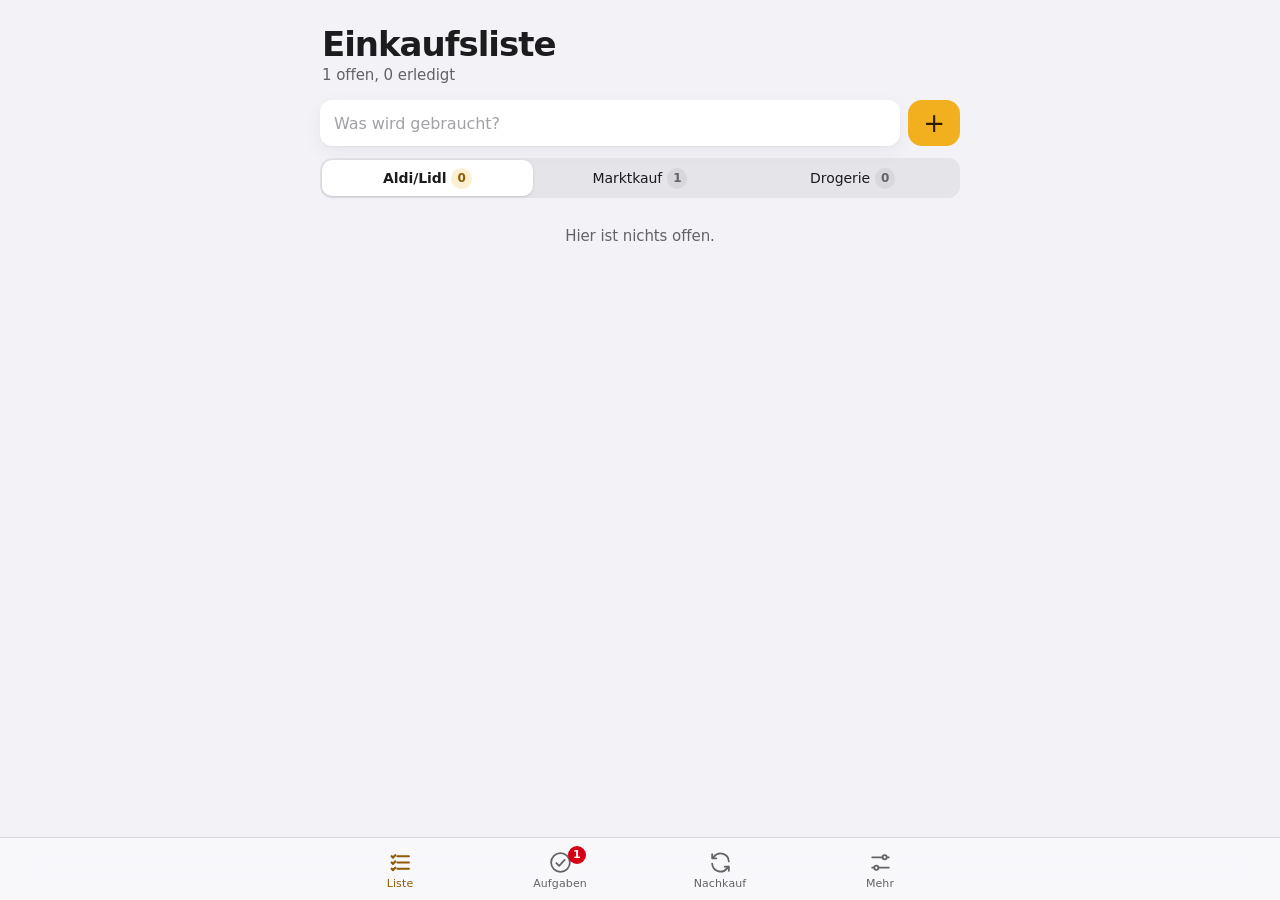
==== commit f8d20d71: "Nachkauf-Tag v12: fester Termin mit Rhythmus statt einzelner Fälligkeiten - Am Nachkauf-Tag kommt vo" ====
--- a/index.html
+++ b/index.html
@@ -1,7 +1,7 @@
 <!doctype html>
 <html lang="de"><head><meta charset="utf-8">
 <meta name="viewport" content="width=device-width,initial-scale=1,viewport-fit=cover">
-<meta http-equiv="Content-Security-Policy" content="default-src 'none'; script-src 'sha256-Oq7bVi3xVeM6P0kxTTDiP7DvmfI4yyzjzm5Dn2jbgPA=' 'sha256-D2NXPRbO6h9oENMGyjd8XVwb11NCj+6Nk0gKTRdstPc='; style-src 'unsafe-inline'; img-src 'self'; manifest-src 'self'; worker-src 'self'; connect-src 'self' https://*.firebasedatabase.app https://*.firebaseio.com; base-uri 'none'; form-action 'none'">
+<meta http-equiv="Content-Security-Policy" content="default-src 'none'; script-src 'sha256-s2cgMpiRncnEuacici3QYKuDAPVa7SkyTGDlxOuMt98=' 'sha256-D2NXPRbO6h9oENMGyjd8XVwb11NCj+6Nk0gKTRdstPc='; style-src 'unsafe-inline'; img-src 'self'; manifest-src 'self'; worker-src 'self'; connect-src 'self' https://*.firebasedatabase.app https://*.firebaseio.com; base-uri 'none'; form-action 'none'">
 <meta name="referrer" content="no-referrer">
 <title>Haushalt</title>
 <meta name="apple-mobile-web-app-capable" content="yes">
@@ -236,7 +236,7 @@
 </head><body>
 <div id="app"><div id="main"></div><div id="sheetc"></div></div>
 <div id="toast" class="toast" role="status" aria-live="polite" hidden></div>
-<nav id="tabs" aria-label="Bereiche"><div class="in"><button type="button" data-act="tab" data-tab="list"><svg viewBox="0 0 24 24" aria-hidden="true"><path d="M9 6h11M9 12h11M9 18h11"/><path d="M3.5 6l1.3 1.3L7 5M3.5 12l1.3 1.3L7 11M3.5 18l1.3 1.3L7 17"/></svg>Liste</button><button type="button" data-act="tab" data-tab="tasks"><svg viewBox="0 0 24 24" aria-hidden="true"><circle cx="12" cy="12" r="9"/><path d="M8 12.5l2.7 2.7L16 9.5"/></svg>Aufgaben<span class="badge" id="tbadge" hidden></span></button><button type="button" data-act="tab" data-tab="rec"><svg viewBox="0 0 24 24" aria-hidden="true"><path d="M20 11a8 8 0 0 0-14.3-4.6L4 8M4 4v4h4"/><path d="M4 13a8 8 0 0 0 14.3 4.6L20 16M20 20v-4h-4"/></svg>Nachkauf<span class="badge" id="rbadge" hidden></span></button><button type="button" data-act="tab" data-tab="more"><svg viewBox="0 0 24 24" aria-hidden="true"><path d="M4 7h10M18 7h2M4 17h2M10 17h10"/><circle cx="16" cy="7" r="2"/><circle cx="8" cy="17" r="2"/></svg>Mehr</button></div></nav>
+<nav id="tabs" aria-label="Bereiche"><div class="in"><button type="button" data-act="tab" data-tab="list"><svg viewBox="0 0 24 24" aria-hidden="true"><path d="M9 6h11M9 12h11M9 18h11"/><path d="M3.5 6l1.3 1.3L7 5M3.5 12l1.3 1.3L7 11M3.5 18l1.3 1.3L7 17"/></svg>Liste</button><button type="button" data-act="tab" data-tab="tasks"><svg viewBox="0 0 24 24" aria-hidden="true"><circle cx="12" cy="12" r="9"/><path d="M8 12.5l2.7 2.7L16 9.5"/></svg>Aufgaben<span class="badge" id="tbadge" hidden></span></button><button type="button" data-act="tab" data-tab="rec"><svg viewBox="0 0 24 24" aria-hidden="true"><path d="M20 11a8 8 0 0 0-14.3-4.6L4 8M4 4v4h4"/><path d="M4 13a8 8 0 0 0 14.3 4.6L20 16M20 20v-4h-4"/></svg>Nachkauf</button><button type="button" data-act="tab" data-tab="more"><svg viewBox="0 0 24 24" aria-hidden="true"><path d="M4 7h10M18 7h2M4 17h2M10 17h10"/><circle cx="16" cy="7" r="2"/><circle cx="8" cy="17" r="2"/></svg>Mehr</button></div></nav>
 <script>
 /* Haushalt: Logik ohne Oberfläche (Daten, Abgleich, Fälligkeit, Kategorie-Vorschlag). */
 (function (root) {
@@ -280,6 +280,7 @@
     const n = String(name || '').trim().toLowerCase();
     if (!n) return { c: 'sonst', s: '' };
     const lr = own(learn, n); if (lr && !lr.x) return { c: lr.c, s: lr.s || '' };
+    if (n.includes('backpapier')) return { c: 'papier', s: 'dis' };
     const toks = n.split(/[^a-zäöüß-]+/).filter(Boolean);
     let best = null, bs = 0;
     toks.forEach(t => {
@@ -324,6 +325,19 @@
     const next = addDays(rec.l, rec.e);
     return { next, left: diffDays(next, t || today()) };
   }
+  /* Nachkauf-Tag: alle w Wochen. Ein Artikel kommt in der Runde dran, nach der er bis zur nächsten nicht mehr reichen würde. */
+  const nkDue = (r, date, w) => addDays(r.l, r.e) < addDays(date, 7 * w);
+  const nkPick = (recs, date, w) => recs.filter(r => !r.p && nkDue(r, date, w));
+  function nkNext(r, date, w) { let d = date; for (let i = 0; i < 60 && !nkDue(r, d, w); i++) d = addDays(d, 7 * w); return d; }
+  /* run = letzter fälliger Termin (oder ''), next = erster Termin danach. Verpasste Runden werden zu einer zusammengefasst. */
+  function nkAdvance(date, w, t) {
+    if (date > t) return { run: '', next: date };
+    let d = date; while (addDays(d, 7 * w) <= t) d = addDays(d, 7 * w);
+    return { run: d, next: addDays(d, 7 * w) };
+  }
+  /* Gleiche id auf beiden Geräten, damit ein Artikel nicht doppelt auf der Liste landet. */
+  const nkId = (rid, date) => ('nk' + hash(rid + date).toString(36) + date.replace(/-/g, '').slice(2)).slice(0, 24);
+  function nkFirst(t) { return addDays(t, (6 - toDate(t).getDay() + 7) % 7 || 7); }
   function everyText(e) {
     if (e % 30 === 0 && e >= 30) { const m = e / 30; return m === 1 ? 'jeden Monat' : 'alle ' + m + ' Monate'; }
     if (e % 7 === 0) { const w = e / 7; return w === 1 ? 'jede Woche' : 'alle ' + w + ' Wochen'; }
@@ -341,7 +355,7 @@
   /* ---- Startbestand: gängige Dauerartikel [Name, Laden, Kategorie, Tage] ---- */
   const SEED = [
     ['Toilettenpapier', 'dro', 'papier', 28], ['Küchenrollen', 'dro', 'papier', 28], ['Taschentücher', 'dro', 'papier', 42], ['Müllbeutel', 'dro', 'papier', 42],
-    ['Alufolie', 'dro', 'papier', 90], ['Backpapier', 'dro', 'papier', 90], ['Frischhaltefolie', 'dro', 'papier', 120], ['Gefrierbeutel', 'dro', 'papier', 120],
+    ['Alufolie', 'dro', 'papier', 90], ['Backpapier', 'dis', 'papier', 90], ['Frischhaltefolie', 'dro', 'papier', 120], ['Gefrierbeutel', 'dro', 'papier', 120],
     ['Spülmittel', 'dro', 'reinigung', 42], ['Spülmaschinentabs', 'dro', 'reinigung', 35], ['Geschirrspülsalz', 'dro', 'reinigung', 120], ['Waschmittel', 'dro', 'reinigung', 56],
     ['Weichspüler', 'dro', 'reinigung', 84], ['Allzweckreiniger', 'dro', 'reinigung', 90], ['WC-Reiniger', 'dro', 'reinigung', 60], ['Spülschwämme', 'dro', 'reinigung', 60],
     ['Spültücher', 'dro', 'reinigung', 90], ['Duschgel', 'dro', 'pflege', 42], ['Shampoo', 'dro', 'pflege', 56], ['Handseife', 'dro', 'pflege', 42],
@@ -368,7 +382,7 @@
   /* Alle bekannten Artikel: Vorrat plus das, was ihr schon gekauft habt (fav). Gekauftes hat Vorrang. */
   function known(fav) {
     const out = {};
-    CATALOG.forEach(([n, c]) => { out[n.toLowerCase()] = { key: n.toLowerCase(), n, c, s: guessStore(c, 'dis'), k: 0 }; });
+    CATALOG.forEach(([n, c]) => { out[n.toLowerCase()] = { key: n.toLowerCase(), n, c, s: guess(n).s || guessStore(c, 'dis'), k: 0 }; });
     Object.keys(fav || {}).forEach(key => { const f = fav[key]; if (f && !f.x) out[key] = { key, n: f.n, c: f.c, s: f.s, k: f.k || 0 }; });
     return Object.keys(out).map(k => out[k]);
   }
@@ -593,7 +607,7 @@
   const same = (a, b) => JSON.stringify(a) === JSON.stringify(b);
 
   /* ---- Fremde Daten prüfen ---- */
-  const ID_RE = /^[a-z0-9]{4,24}$/;
+  const ID_RE = /^[a-z0-9]{4,24}$/, NK_W = [2, 3, 4, 6];
   const str = (v, n) => typeof v === 'string' ? v.slice(0, n) : '';
   const num = v => typeof v === 'number' && isFinite(v) ? v : 0;
   function cleanRoute(r) {
@@ -649,13 +663,13 @@
       out.mu[k] = { n: str(x.n, 30) || k, a: x.a ? 1 : 0, d: ds, dn: DATE_RE.test(x.dn || '') ? x.dn : '', m: num(x.m) };
     });
     const st = d.set && typeof d.set === 'object' ? d.set : {};
-    out.set = { round: (st.round >= 0 && st.round <= 6 && Number.isInteger(st.round)) ? st.round : 4, names: [str(st.names && st.names[0], 20) || 'Roman', str(st.names && st.names[1], 20) || 'Ayşe'], route: cleanRoute(st.route), m: num(st.m) };
+    out.set = { round: (st.round >= 0 && st.round <= 6 && Number.isInteger(st.round)) ? st.round : 4, names: [str(st.names && st.names[0], 20) || 'Roman', str(st.names && st.names[1], 20) || 'Ayşe'], route: cleanRoute(st.route), nkW: NK_W.includes(st.nkW) ? st.nkW : 4, nkN: DATE_RE.test(st.nkN || '') ? st.nkN : '', m: num(st.m) };
     return out;
   }
   /* Firebase lässt leere Objekte weg; beim Lesen auffüllen. */
   const unpack = raw => (raw && typeof raw === 'object') ? cleanDoc({ v: raw.v, items: raw.items || {}, rec: raw.rec || {}, lrn: raw.lrn || {}, fav: raw.fav || {}, trips: raw.trips || {}, tk: raw.tk || {}, mu: raw.mu || {}, set: raw.set }) : null;
 
-  root.HC = { CATS, STORES, CK, SK, CNAME, SNAME, defaultRoute, cleanRoute, guess, guessStore, today, addDays, diffDays, iso, DATE_RE, due, everyText, leftText, seed, toDate, TSEED, snapWd, nextDue, seedTasks, weekly, WD, WDL, monday, kw, fmtDay, fmtTime, fmtRange, uid, CATALOG, known, suggest, merge, same, cleanDoc, unpack, DAY, TOMB, TIPS, CAT_REC, CAT_TK, RUNDE_ORDER, ordIdx, WIKI, seedMuell, own, taskId: n => 't' + hash(n).toString(36), parseIcs, muImport, muNext };
+  root.HC = { CATS, STORES, CK, SK, CNAME, SNAME, defaultRoute, cleanRoute, guess, guessStore, today, addDays, diffDays, iso, DATE_RE, due, everyText, leftText, seed, toDate, TSEED, snapWd, nextDue, seedTasks, weekly, WD, WDL, monday, kw, fmtDay, fmtTime, fmtRange, uid, CATALOG, known, suggest, merge, same, cleanDoc, unpack, DAY, TOMB, TIPS, CAT_REC, CAT_TK, RUNDE_ORDER, ordIdx, WIKI, seedMuell, own, nkDue, nkPick, nkNext, nkAdvance, nkId, nkFirst, NK_W, taskId: n => 't' + hash(n).toString(36), parseIcs, muImport, muNext };
   if (typeof module !== 'undefined') module.exports = root.HC;
 })(typeof window !== 'undefined' ? window : globalThis);
 
@@ -671,7 +685,7 @@
   let S;
   function fresh() {
     const now = Date.now();
-    return { items: { iwsack01: { n: 'Wäschesäcke (30°, 40°, Handtücher)', s: 'voll', c: 'sonst', q: '3 Stück', b: 0, d: 0, r: '', m: 1 } }, rec: H.seed(now), lrn: {}, fav: {}, trips: {}, tk: H.seedTasks(now, 4), tkSeed: true, mu: H.seedMuell(), muMig: true, wMig: true, tf: '0', set: { round: 4, names: ['Roman', 'Ayşe'], route: H.defaultRoute(), m: now }, me: 0, tab: 'list', store: 'dis', sync: { url: '', code: '', fresh: false }, open: {} };
+    return { items: { iwsack01: { n: 'Wäschesäcke (30°, 40°, Handtücher)', s: 'voll', c: 'sonst', q: '3 Stück', b: 0, d: 0, r: '', m: 1 } }, rec: H.seed(now), lrn: {}, fav: {}, trips: {}, tk: H.seedTasks(now, 4), tkSeed: true, mu: H.seedMuell(), muMig: true, wMig: true, tf: '0', set: { round: 4, names: ['Roman', 'Ayşe'], route: H.defaultRoute(), nkW: 4, nkN: '', m: now }, me: 0, tab: 'list', store: 'dis', sync: { url: '', code: '', fresh: false }, open: {} };
   }
   function load() {
     try {
@@ -682,6 +696,7 @@
         s.items = d.items; s.rec = d.rec; s.lrn = d.lrn; s.fav = d.fav; s.trips = d.trips; s.tk = d.tk; s.set = d.set; s.mu = r.mu ? d.mu : H.seedMuell(); s.muMig = !!r.muMig; s.wMig = !!r.wMig;
         if (!s.wMig) { if (!s.items.iwsack01) s.items.iwsack01 = fresh().items.iwsack01; s.wMig = true; }
         if (!s.muMig) { ['Restmüll rausbringen', 'Biomüll rausbringen', 'Gelben Sack rausbringen', 'Papiertonne rausbringen'].forEach(n => { const id = H.taskId(n); if (s.tk[id] && !s.tk[id].x) s.tk[id] = { x: 1, m: Date.now() }; }); s.muMig = true; } s.tkSeed = !!r.tkSeed; s.tf = ['all', '0', '1'].includes(r.tf) ? r.tf : 'all';
+        if (!r.bpMig) { Object.keys(s.rec).forEach(k => { const x = s.rec[k]; if (!x.x && x.n === 'Backpapier' && x.s === 'dro') s.rec[k] = Object.assign({}, x, { s: 'dis', m: Date.now() }); }); } s.bpMig = true;
         if (!s.tkSeed) { s.tk = Object.assign(H.seedTasks(Date.now(), s.set.round), s.tk); s.tkSeed = true; }
         s.me = r.me === 1 ? 1 : 0; s.tf = String(s.me); s.tab = ['list', 'rec', 'tasks', 'hist', 'more'].includes(r.tab) ? r.tab : 'list'; s.store = H.SK.includes(r.store) ? r.store : 'dis';
         if (r.sync && normUrl(r.sync.url) && /^[a-z0-9]{8,32}$/.test(r.sync.code || '')) s.sync = { url: normUrl(r.sync.url), code: r.sync.code, fresh: !!r.sync.fresh };
@@ -694,7 +709,7 @@
   function normUrl(u) { u = String(u || '').trim().replace(/\/+$/, '').toLowerCase(); return URL_RE.test(u) ? u : ''; }
   const doc = () => ({ v: 1, items: S.items, rec: S.rec, lrn: S.lrn, fav: S.fav, trips: S.trips, tk: S.tk, mu: S.mu, set: S.set });
   function save(noSync) {
-    try { localStorage.setItem(KEY, JSON.stringify({ items: S.items, rec: S.rec, lrn: S.lrn, fav: S.fav, trips: S.trips, tk: S.tk, mu: S.mu, muMig: S.muMig, wMig: S.wMig, tkSeed: S.tkSeed, tf: S.tf, set: S.set, me: S.me, tab: S.tab, store: S.store, sync: S.sync })); } catch (e) { /* egal */ }
+    try { localStorage.setItem(KEY, JSON.stringify({ items: S.items, rec: S.rec, lrn: S.lrn, fav: S.fav, trips: S.trips, tk: S.tk, mu: S.mu, muMig: S.muMig, wMig: S.wMig, bpMig: true, tkSeed: S.tkSeed, tf: S.tf, set: S.set, me: S.me, tab: S.tab, store: S.store, sync: S.sync })); } catch (e) { /* egal */ }
     if (!noSync) schedSync();
   }
   S = load();
@@ -713,7 +728,7 @@
     const snap = map[id]; kill(map, id); sheet = null; save(); render();
     toast(msg, () => { map[id] = Object.assign({}, snap, { m: Date.now() }); save(); render(); });
   }
-  const dueRecs = () => recs().filter(r => !r.p && H.due(r).left <= 0 && !onList(r.id));
+  const nkOpen = () => items().filter(i => !i.d && i.r);
 
   /* ---------- Aktionen ---------- */
   function toast(msg, undo) {
@@ -743,7 +758,7 @@
     if (now && it.r && S.rec[it.r] && !S.rec[it.r].x) {
       const prev = S.rec[it.r].l, rid = it.r, r = S.rec[rid];
       putRec(rid, { l: H.today() });
-      toast(r.n + ' gekauft · wieder ' + H.leftText(r.e), () => { putItem(id, { d: 0 }); favBump(S.items[id], -1); putRec(rid, { l: prev }); save(); render(); });
+      toast(r.n + ' gekauft', () => { putItem(id, { d: 0 }); favBump(S.items[id], -1); putRec(rid, { l: prev }); save(); render(); });
     }
     save(); render();
   }
@@ -801,6 +816,19 @@
   function toList(rid) {
     const r = S.rec[rid]; if (!r || r.x || onList(rid)) return;
     putItem(H.uid(), { n: r.n, s: r.s, c: r.c, q: '', b: S.me, d: 0, r: rid });
+  }
+  /* Nachkauf-Tag: alles, was bis zur nächsten Runde nicht reicht, kommt von selbst auf die Liste. */
+  function nkTick() {
+    if (typing()) return false;
+    const t0 = H.today();
+    if (!S.set.nkN) { S.set = Object.assign({}, S.set, { nkN: H.nkFirst(t0), m: Date.now() }); save(); render(); return true; }
+    const a = H.nkAdvance(S.set.nkN, S.set.nkW, t0); if (!a.run) return false;
+    let n = 0;
+    H.nkPick(recs(), a.run, S.set.nkW).filter(r => !onList(r.id)).forEach(r => { const id = H.nkId(r.id, a.run); if (S.items[id]) return; putItem(id, { n: r.n, s: r.s, c: r.c, q: '', b: S.me, d: 0, r: r.id }); n++; });
+    S.set = Object.assign({}, S.set, { nkN: a.next, m: Date.now() });
+    save(); render();
+    if (n) toast(n + ' Nachkauf-Artikel auf der Liste');
+    return true;
   }
   function purgeDone(st) {
     let n = 0;
@@ -844,10 +872,11 @@
       if (autoClose()) { save(); render(); }
     } catch (err) { setSs('err', err && err.message ? err.message : 'Abgleich fehlgeschlagen.'); }
     syncing = false;
+    nkTick();
     if (again) { again = false; schedSync(); }
   }
   setInterval(() => { try { if (document.visibilityState !== 'hidden') syncNow(); } catch (e) { /* egal */ } }, 20000);
-  document.addEventListener('visibilitychange', () => { try { if (document.visibilityState === 'visible') { syncNow(); render(); } } catch (e) { /* egal */ } });
+  document.addEventListener('visibilitychange', () => { try { if (document.visibilityState === 'visible') { syncNow(); if (!syncOn()) nkTick(); render(); } } catch (e) { /* egal */ } });
   const b64e = o => { const s = btoa(unescape(encodeURIComponent(JSON.stringify(o)))); return s.replace(/\+/g, '-').replace(/\//g, '_').replace(/=+$/, ''); };
   const b64d = t => { try { t = t.replace(/-/g, '+').replace(/_/g, '/'); while (t.length % 4) t += '='; return JSON.parse(decodeURIComponent(escape(atob(t)))); } catch (e) { return null; } };
   function inviteLink() { return location.href.split('#')[0] + '#j=' + b64e({ u: S.sync.url, c: S.sync.code }); }
@@ -867,7 +896,7 @@
     return '<div class="seg" role="group" aria-label="Laden">' + H.STORES.map(([k, l]) => '<button type="button" data-act="store" data-s="' + k + '" aria-pressed="' + (S.store === k) + '">' + esc(l) + '<i>' + open.filter(i => i.s === k).length + '</i></button>').join('') + '</div>';
   }
   function itemRow(i) {
-    const sub = [i.q, i.b !== S.me ? 'von ' + names()[i.b] : '', i.r ? 'Nachkauf' : ''].filter(Boolean).join(' · ');
+    const sub = [i.q, i.b !== S.me && !i.r ? 'von ' + names()[i.b] : '', i.r ? 'Nachkauf' : ''].filter(Boolean).join(' · ');
     return '<div class="li' + (i.d ? ' done' : '') + '"><button type="button" class="chk" data-act="tog" data-id="' + i.id + '" aria-label="' + esc(i.n) + (i.d ? ' wieder auf die Liste' : ' abhaken') + '"><span class="box"></span></button>' +
       '<button type="button" class="lt" data-act="edit" data-id="' + i.id + '"><b>' + esc(i.n) + '</b>' + (sub ? '<small>' + esc(sub) + '</small>' : '') + '</button></div>';
   }
@@ -880,8 +909,6 @@
   }
   function listBody(all, open, st) {
     let h = storeSeg();
-    const d = dueRecs();
-    if (d.length) h += '<div class="grp" style="margin-top:12px"><button type="button" class="row chev" data-act="tab" data-tab="rec"><span class="grow"><b>Nachkauf</b></span><span class="val warnt">' + d.length + ' fällig</span></button></div>';
     const mine = open.filter(i => i.s === st);
     if (!mine.length) h += '<div class="empty">Hier ist nichts offen.</div>';
     S.set.route[st].forEach(c => {
@@ -892,12 +919,7 @@
     if (done.length) h += '<p class="cap">Erledigt · ' + done.length + '</p><div class="grp">' + done.map(itemRow).join('') + '</div><div class="actions" style="margin-bottom:6px"><button type="button" class="btn" data-act="finish">Einkauf abschließen · ' + done.length + '</button></div><p class="foot" style="margin-top:0"><button type="button" class="lnk" data-act="clear" style="padding:0;min-height:0;font-size:13px">Nur entfernen, ohne Verlauf</button></p>';
     return h;
   }
-  function recRow(r, mode) {
-    const d = H.due(r), sub = (mode === 'due' ? '' : H.everyText(r.e) + ' · ') + H.SNAME[r.s];
-    const right = mode === 'due' ? '<button type="button" class="btn sm soft" data-act="rlist" data-id="' + r.id + '">Auf die Liste</button>' : mode === 'on' ? '<span class="chip">steht drauf</span>' : '';
-    const when = r.p ? 'pausiert' : H.leftText(d.left);
-    return '<div class="li padl"><button type="button" class="lt" data-act="redit" data-id="' + r.id + '"><b>' + esc(r.n) + '</b><small' + (!r.p && d.left <= 0 && mode !== 'on' ? ' class="warnt"' : '') + '>' + esc(when) + ' · ' + esc(sub) + '</small></button>' + right + '</div>';
-  }
+  const recRow = (r, sub) => '<div class="li padl"><button type="button" class="lt" data-act="redit" data-id="' + r.id + '"><b>' + esc(r.n) + '</b><small>' + esc(sub) + '</small></button></div>';
   const taskWho = t => t.w === 2 ? 'dran: ' + names()[whoTask(t)] : names()[t.w];
   function taskRow(t) {
     const who = S.tf !== 'all' ? '' : taskWho(t);
@@ -917,6 +939,8 @@
     h += '<div class="seg" role="group" aria-label="Wessen Aufgaben">' + [['0', names()[0]], ['1', names()[1]], ['all', 'Alle']].map(([v, l]) => '<button type="button" data-act="tf" data-v="' + v + '" aria-pressed="' + (f === v) + '">' + esc(l) + '</button>').join('') + '</div>';
     const mp = muPending();
     if (mp.length) h += '<p class="cap">Müll</p><div class="grp">' + mp.map(muRow).join('') + '</div>';
+    const nk = nkOpen().length;
+    if (nk) h += '<p class="cap">Einkauf</p><div class="grp"><button type="button" class="row chev" data-act="tab" data-tab="list"><span class="grow"><b>Nachkauf einkaufen</b></span><span class="val">' + nk + ' Artikel</span></button></div>';
     if (all.some(t => t.chk)) h += '<div class="note due" style="margin-top:12px"><b>Müll-Termine prüfen</b><span>Abstand und Wochentag der Müllaufgaben sind Platzhalter. Gleicht sie mit eurem Müllkalender ab (Aufgabe antippen).</span><button type="button" class="btn sm" data-act="chkok">Passt so</button></div>';
     if (heute.length) h += '<p class="cap">Heute</p><div class="grp">' + heute.map(taskRow).join('') + '</div>';
     else h += '<div class="empty">Heute ist nichts fällig.</div>';
@@ -947,19 +971,22 @@
     return h;
   }
   function viewRec() {
-    const rs = recs().sort((a, b) => H.due(a).left - H.due(b).left || byName(a, b));
-    const live = rs.filter(r => !r.p);
-    const g = { due: [], on: [], soon: [], later: [] };
-    live.forEach(r => { const l = H.due(r).left; if (onList(r.id)) g.on.push(r); else if (l <= 0) g.due.push(r); else if (l <= 14) g.soon.push(r); else g.later.push(r); });
-    let h = '<h1 class="ltitle">Nachkauf</h1><p class="lsub">' + (g.due.length ? g.due.length + ' fällig' : 'Gerade ist nichts fällig') + '</p>';
-    const sec = (t, l, mode) => l.length ? '<p class="cap">' + t + '</p><div class="grp">' + l.map(r => recRow(r, mode)).join('') + '</div>' : '';
-    if (g.due.length) h += '<div class="actions" style="margin-top:0"><button type="button" class="btn" data-act="dueall">Alle ' + g.due.length + ' auf die Liste</button></div>';
-    h += sec('Fällig', g.due, 'due') + sec('Steht auf der Liste', g.on, 'on');
-    const pause = rs.filter(r => r.p), rest = g.soon.length + g.later.length + pause.length;
+    const t0 = H.today(), date = S.set.nkN || H.nkFirst(t0), w = S.set.nkW, left = H.diffDays(date, t0);
+    const rs = recs().sort((a, b) => a.s.localeCompare(b.s) || byName(a, b)), live = rs.filter(r => !r.p), pause = rs.filter(r => r.p);
+    const on = live.filter(r => onList(r.id)), free = live.filter(r => !onList(r.id));
+    const now = free.filter(r => H.nkDue(r, date, w)), later = free.filter(r => !H.nkDue(r, date, w)).sort((a, b) => H.nkNext(a, date, w).localeCompare(H.nkNext(b, date, w)) || byName(a, b));
+    let h = '<h1 class="ltitle">Nachkauf</h1>';
+    h += '<div class="grp" style="margin-top:12px"><div class="frow"><label for="nk_d">Nächster Nachkauf-Tag</label><input type="date" id="nk_d" value="' + esc(date) + '" min="' + t0 + '"></div></div>';
+    h += '<p class="foot">' + esc(H.fmtDay(H.toDate(date).getTime())) + ', ' + (left === 0 ? 'heute' : left === 1 ? 'morgen' : 'in ' + left + ' Tagen') + '. Dann steht alles von selbst auf der Liste.</p>';
+    h += '<div class="seg" role="group" aria-label="Abstand der Nachkauf-Tage">' + H.NK_W.map(v => '<button type="button" data-act="nkw" data-v="' + v + '" aria-pressed="' + (w === v) + '">' + v + ' Wochen</button>').join('') + '</div>';
+    const sec = (t, l, f) => l.length ? '<p class="cap">' + t + ' · ' + l.length + '</p><div class="grp">' + l.map(r => recRow(r, f(r))).join('') + '</div>' : '';
+    h += sec('Auf der Liste', on, r => H.SNAME[r.s]) + sec('Kommt am Nachkauf-Tag', now, r => H.SNAME[r.s]);
+    if (!on.length && !now.length && rs.length) h += '<div class="empty">Beim nächsten Nachkauf-Tag ist nichts dran.</div>';
+    const rest = later.length + pause.length;
     if (rest) {
       const op = !!S.open.recmore;
-      h += '<div class="grp" style="margin-top:16px"><button type="button" class="row chev" data-act="ropen" data-s="recmore" aria-expanded="' + op + '"><span class="grow"><b>Alle weiteren</b></span><span class="val">' + rest + '</span></button></div>';
-      if (op) h += sec('In den nächsten 2 Wochen', g.soon, '') + sec('Später', g.later, '') + sec('Pausiert', pause, '');
+      h += '<div class="grp" style="margin-top:16px"><button type="button" class="row chev" data-act="ropen" data-s="recmore" aria-expanded="' + op + '"><span class="grow"><b>Später</b></span><span class="val">' + rest + '</span></button></div>';
+      if (op) h += sec('Spätere Nachkauf-Tage', later, r => esc(H.fmtDay(H.toDate(H.nkNext(r, date, w)).getTime())) + ' · ' + H.SNAME[r.s]) + sec('Pausiert', pause, r => H.SNAME[r.s]);
     }
     if (!rs.length) h += '<div class="empty">Noch keine Artikel.</div>';
     h += '<div class="actions"><button type="button" class="btn gray" data-act="rnew">Neuer Artikel</button><button type="button" class="btn gray" data-act="catrec">Aus dem Katalog</button><button type="button" class="btn gray" data-act="plan">Übersicht</button></div>';
@@ -1002,7 +1029,7 @@
         h += '</div>';
       });
     }
-    h += '<p class="foot" style="margin-top:18px">Haushalt · Version 11</p>';
+    h += '<p class="foot" style="margin-top:18px">Haushalt · Version 12</p>';
     return h;
   }
 
@@ -1025,8 +1052,8 @@
         '<div class="frow"><span class="lb">Alle</span><span class="two"><input type="number" id="r_k" inputmode="numeric" min="1" max="99" value="' + esc(d.k) + '" aria-label="Anzahl"><select id="r_u" aria-label="Einheit">' + [['1', 'Tage'], ['7', 'Wochen'], ['30', 'Monate']].map(([v, l]) => '<option value="' + v + '"' + (d.u === v ? ' selected' : '') + '>' + l + '</option>').join('') + '</select></span></div>' +
         '<div class="frow"><label for="r_l">Zuletzt gekauft</label><input type="date" id="r_l" value="' + esc(d.l) + '" max="' + H.today() + '"></div>' +
         '<div class="frow"><span class="lb">Pausiert</span><label class="sw"><input type="checkbox" id="r_p"' + (d.p ? ' checked' : '') + ' aria-label="Pausiert"><i></i></label></div></div>' +
-        '<p class="foot">Er meldet sich, wenn die Zeit seit dem letzten Kauf um ist. Pausiert heißt: keine Erinnerung.</p>',
-        '<div class="actions">' + (sheet.id ? '<button type="button" class="btn soft" data-act="rbought">Gerade gekauft</button><button type="button" class="btn danger" data-act="rdel">Löschen</button>' : '') + '</div>');
+        '<p class="foot">Er kommt am Nachkauf-Tag auf die Liste, wenn er bis zum nächsten nicht mehr reicht. Pausiert heißt: Er kommt nicht von selbst.</p>',
+        '<div class="actions">' + (sheet.id ? (onList(sheet.id) ? '' : '<button type="button" class="btn soft" data-act="rlist">Jetzt auf die Liste</button>') + '<button type="button" class="btn soft" data-act="rbought">Gerade gekauft</button><button type="button" class="btn danger" data-act="rdel">Löschen</button>' : '') + '</div>');
     }
     if (sheet.t === 'tcard') {
       const t = S.tk[sheet.id]; if (!t || t.x) return '';
@@ -1075,10 +1102,10 @@
     if (sheet.t === 'plan') {
       const t0 = H.today(), who = i => i === 0 || i === 1 ? ' (' + names()[i] + ')' : '';
       const ts = tasks().map(withInfo).filter(t => t.e).sort((a, b) => (a.next || '9').localeCompare(b.next || '9') || a.n.localeCompare(b.n, 'de'));
-      const rs = recs().filter(r => !r.p).map(r => Object.assign({}, r, { nx: H.due(r) })).sort((a, b) => a.nx.next.localeCompare(b.nx.next) || a.n.localeCompare(b.n, 'de'));
+      const rs = recs().filter(r => !r.p).map(r => Object.assign({}, r, { nx: H.nkNext(r, S.set.nkN || t0, S.set.nkW) })).sort((a, b) => a.nx.localeCompare(b.nx) || a.n.localeCompare(b.n, 'de'));
       const row = (n, sub) => '<div class="li padl"><div class="lt"><b>' + esc(n) + '</b><small>' + esc(sub) + '</small></div></div>';
       return shell('Übersicht', '<p class="cap" style="margin-top:0">Aufgaben · wann was dran ist</p><div class="grp">' + ts.map(t => row(t.n, H.everyText(t.e) + ' · zuletzt ' + muDay(t.l) + who(t.lw) + ' · nächstes ' + (t.next ? muDay(t.next) : '–'))).join('') + '</div>' +
-        '<p class="cap">Nachkauf · wann was gekauft wird</p><div class="grp">' + rs.map(r => row(r.n, H.everyText(r.e) + ' · zuletzt gekauft ' + muDay(r.l) + ' · nächstes ' + muDay(r.nx.next))).join('') + '</div>' +
+        '<p class="cap">Nachkauf · wann was gekauft wird</p><div class="grp">' + rs.map(r => row(r.n, H.everyText(r.e) + ' · zuletzt gekauft ' + muDay(r.l) + ' · nächster Nachkauf ' + muDay(r.nx))).join('') + '</div>' +
         '<p class="foot">Sortiert nach dem nächsten Termin. Die App speichert nur das letzte Mal, keinen Langzeitverlauf.</p>', '');
     }
     if (sheet.t === 'wiki') {
@@ -1191,9 +1218,7 @@
   }
   function updateTabs() {
     document.querySelectorAll('#tabs [data-tab]').forEach(b => { if (b.dataset.tab === (S.tab === 'hist' ? 'more' : S.tab)) b.setAttribute('aria-current', 'page'); else b.removeAttribute('aria-current'); });
-    const n = dueRecs().length, bd = $('rbadge');
-    if (bd) { bd.hidden = !n; bd.textContent = n; }
-    const tn = taskDue(String(S.me)).length + muPending().length, tb = $('tbadge');
+    const tn = taskDue(String(S.me)).length + muPending().length + (nkOpen().length ? 1 : 0), tb = $('tbadge');
     if (tb) { tb.hidden = !tn; tb.textContent = tn; }
   }
 
@@ -1246,8 +1271,8 @@
     }
     if (a === 'undo') { if (toast.undo) { toast.undo(); toast.undo = null; $('toast').hidden = true; } return; }
     if (a === 'clear') { const n = purgeDone(S.store); if (n) toast(n + ' erledigte entfernt'); save(); render(); return; }
-    if (a === 'dueall') { const l = dueRecs(); l.forEach(r => toList(r.id)); if (l.length) toast(l.length + ' Artikel auf der Liste'); save(); render(); return; }
-    if (a === 'rlist') { toList(id); save(); render(); return; }
+    if (a === 'rlist') { const rid = sheet.id; sheet = null; toList(rid); save(); render(); toast('Auf der Liste'); return; }
+    if (a === 'nkw') { S.set = Object.assign({}, S.set, { nkW: Number(t.dataset.v), m: Date.now() }); save(); render(); return; }
     if (a === 'edit') { const it = S.items[id]; if (!it || it.x) return; sheet = { t: 'item', id, d: { n: it.n, q: it.q || '', s: it.s, c: it.c, r: it.r || '' } }; render(); return; }
     if (a === 'redit') { if (!S.rec[id] || S.rec[id].x) return; sheet = { t: 'rec', id, d: recDraft(id) }; render(); return; }
     if (a === 'rnew') { sheet = { t: 'rec', id: '', d: { n: '', s: S.store, c: 'sonst', k: '4', u: '7', l: H.today(), p: false } }; render(); return; }
@@ -1319,6 +1344,11 @@
       rd.onerror = () => toast('Datei konnte nicht gelesen werden');
       rd.readAsText(f); return;
     }
+    if (t && t.id === 'nk_d') {
+      if (H.DATE_RE.test(t.value) && t.value >= H.today()) { S.set = Object.assign({}, S.set, { nkN: t.value, m: Date.now() }); save(); t.blur(); nkTick(); render(); }
+      else render();
+      return;
+    }
     if (t && t.id === 'roundsel') { S.set.round = Number(t.value); S.set.m = Date.now(); save(); render(); return; }
     if (t && t.dataset && t.dataset.name != null) {
       const i = Number(t.dataset.name), v = String(t.value || '').trim().slice(0, 20);
@@ -1330,7 +1360,7 @@
   checkHash();
   render();
   if (!syncOn() && autoClose()) { save(true); render(); }
-  if (syncOn()) syncNow();
+  if (syncOn()) syncNow(); else nkTick();
   window.__HH = { get S() { return S; }, render, addItem, toggle, doc, syncNow };
 })();
 
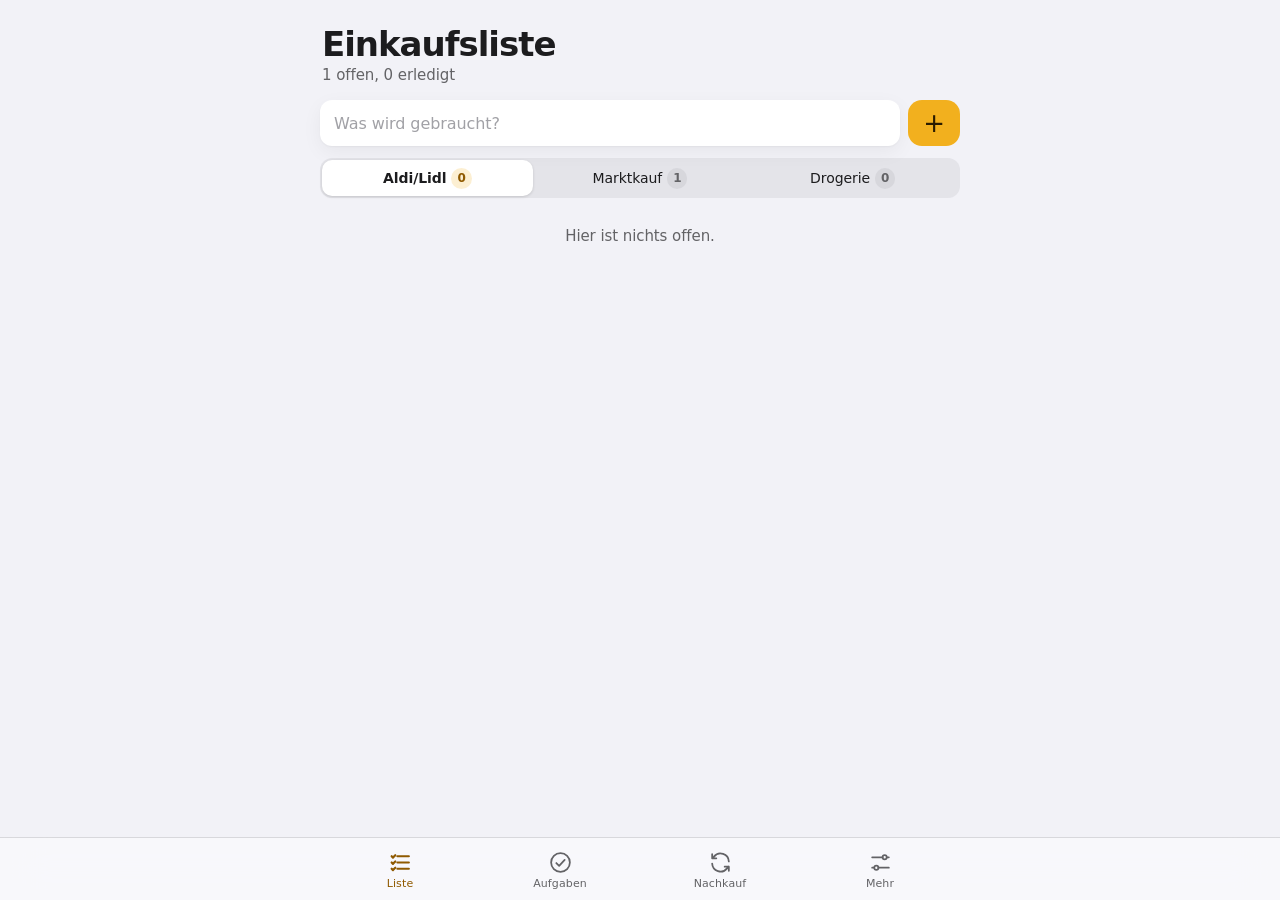
==== commit 006eaa5a: "Aufgaben auswählen und Vorkoch-Einkauf in einer Liste - Auswahlseite für Aufgaben mit Häufigkeit und" ====
--- a/index.html
+++ b/index.html
@@ -1,7 +1,7 @@
 <!doctype html>
 <html lang="de"><head><meta charset="utf-8">
 <meta name="viewport" content="width=device-width,initial-scale=1,viewport-fit=cover">
-<meta http-equiv="Content-Security-Policy" content="default-src 'none'; script-src 'sha256-s2cgMpiRncnEuacici3QYKuDAPVa7SkyTGDlxOuMt98=' 'sha256-D2NXPRbO6h9oENMGyjd8XVwb11NCj+6Nk0gKTRdstPc='; style-src 'unsafe-inline'; img-src 'self'; manifest-src 'self'; worker-src 'self'; connect-src 'self' https://*.firebasedatabase.app https://*.firebaseio.com; base-uri 'none'; form-action 'none'">
+<meta http-equiv="Content-Security-Policy" content="default-src 'none'; script-src 'sha256-SwG7rCrvdjTBNbsPlt6w3x2VnNrrWneciQE3D7vCGao=' 'sha256-D2NXPRbO6h9oENMGyjd8XVwb11NCj+6Nk0gKTRdstPc='; style-src 'unsafe-inline'; img-src 'self'; manifest-src 'self'; worker-src 'self'; connect-src 'self' https://*.firebasedatabase.app https://*.firebaseio.com; base-uri 'none'; form-action 'none'">
 <meta name="referrer" content="no-referrer">
 <title>Haushalt</title>
 <meta name="apple-mobile-web-app-capable" content="yes">
@@ -230,6 +230,10 @@
 
 .row .val.warnt { color: var(--warn); font-weight: 600; }
 .chev[aria-expanded=true]::after { transform: rotate(135deg); }
+.nkr { padding-right: 10px; }
+.nkr select { flex: none; width: 132px; align-self: center; min-height: 34px; border: 0; background: var(--fill); color: var(--ink); border-radius: 9px; padding: 4px 6px; font: inherit; font-size: 13px; }
+.nkr.done .lt b { color: var(--ink); text-decoration: none; }
+.nkr.done .lt small { display: block; }
 
 [hidden] { display: none !important; }
 </style>
@@ -276,11 +280,12 @@
   const SHORT = new Set(['ei', 'öl', 'tk', 'eis']);
 
   /* Vorschlag für die Kategorie. Gelerntes (frühere Korrekturen) hat Vorrang. */
+  const KUECHE = ['backpapier', 'alufolie', 'frischhaltefolie', 'gefrierbeutel'];
   function guess(name, learn) {
     const n = String(name || '').trim().toLowerCase();
     if (!n) return { c: 'sonst', s: '' };
     const lr = own(learn, n); if (lr && !lr.x) return { c: lr.c, s: lr.s || '' };
-    if (n.includes('backpapier')) return { c: 'papier', s: 'dis' };
+    if (KUECHE.some(k => n.includes(k))) return { c: 'papier', s: 'dis' };
     const toks = n.split(/[^a-zäöüß-]+/).filter(Boolean);
     let best = null, bs = 0;
     toks.forEach(t => {
@@ -327,6 +332,7 @@
   }
   /* Nachkauf-Tag: alle w Wochen. Ein Artikel kommt in der Runde dran, nach der er bis zur nächsten nicht mehr reichen würde. */
   const nkDue = (r, date, w) => addDays(r.l, r.e) < addDays(date, 7 * w);
+  const nkQty = (r, w) => Math.ceil(7 * w / r.e);
   const nkPick = (recs, date, w) => recs.filter(r => !r.p && nkDue(r, date, w));
   function nkNext(r, date, w) { let d = date; for (let i = 0; i < 60 && !nkDue(r, d, w); i++) d = addDays(d, 7 * w); return d; }
   /* run = letzter fälliger Termin (oder ''), next = erster Termin danach. Verpasste Runden werden zu einer zusammengefasst. */
@@ -338,6 +344,32 @@
   /* Gleiche id auf beiden Geräten, damit ein Artikel nicht doppelt auf der Liste landet. */
   const nkId = (rid, date) => ('nk' + hash(rid + date).toString(36) + date.replace(/-/g, '').slice(2)).slice(0, 24);
   function nkFirst(t) { return addDays(t, (6 - toDate(t).getDay() + 7) % 7 || 7); }
+  /* Vorkoch: schreibt je Woche { shop, items } nach Firebase. Es zählt die früheste Woche, deren Einkauf noch ansteht. */
+  const VK_A = { 'Obst & Gemüse': 'obst', 'Kühlregal': 'kuehl', 'Tiefkühl': 'tk', 'Konserven': 'vorrat', 'Trockenwaren': 'vorrat', 'Brot': 'brot' };
+  function vkPick(raw, t) {
+    if (!raw || typeof raw !== 'object') return null;
+    const lim = addDays(t, -2), wk = Object.keys(raw).filter(k => DATE_RE.test(k) && raw[k] && DATE_RE.test(raw[k].shop || '') && raw[k].shop >= lim).sort((a, b) => raw[a].shop.localeCompare(raw[b].shop))[0];
+    if (!wk) return null;
+    const list = Array.isArray(raw[wk].items) ? raw[wk].items : Object.values(raw[wk].items || {});
+    const items = list.slice(0, 200).filter(x => x && /^[A-Za-z0-9_-]{1,40}$/.test(x.id || '') && typeof x.n === 'string' && x.n.trim()).map(x => ({ id: x.id, n: x.n.trim().slice(0, 80), q: typeof x.q === 'string' ? x.q.slice(0, 120) : '', s: x.s === 'm' ? 'voll' : 'dis', a: typeof x.a === 'string' ? x.a : '' }));
+    return { week: wk, items };
+  }
+  const vkTag = week => week.replace(/-/g, '').slice(2);
+  const vkId = (week, id) => 'vk' + hash(week + id).toString(36) + vkTag(week);
+  /* Was sich an der Liste ändert. Abgehaktes bleibt, Gelöschtes kommt nicht wieder, was schon offen auf der Liste steht, wird nicht verdoppelt. */
+  function vkPlan(items, doc, learn) {
+    const out = { add: [], up: [], del: [] }, ids = new Set(), tag = vkTag(doc.week), taken = new Set();
+    Object.keys(items).forEach(k => { const i = items[k]; if (!i.x && !i.d) taken.add(i.n.toLowerCase()); });
+    doc.items.forEach(x => {
+      const id = vkId(doc.week, x.id), it = items[id]; ids.add(id);
+      if (it) { if (!it.x && !it.d && it.q !== x.q) out.up.push({ id, q: x.q }); return; }
+      if (taken.has(x.n.toLowerCase())) return;
+      const c = guess(x.n, learn).c;
+      out.add.push({ id, n: x.n, s: x.s, c: c !== 'sonst' ? c : VK_A[x.a] || 'sonst', q: x.q });
+    });
+    Object.keys(items).forEach(k => { const i = items[k]; if (k.indexOf('vk') === 0 && k.endsWith(tag) && !i.x && !i.d && !ids.has(k)) out.del.push(k); });
+    return out;
+  }
   function everyText(e) {
     if (e % 30 === 0 && e >= 30) { const m = e / 30; return m === 1 ? 'jeden Monat' : 'alle ' + m + ' Monate'; }
     if (e % 7 === 0) { const w = e / 7; return w === 1 ? 'jede Woche' : 'alle ' + w + ' Wochen'; }
@@ -355,7 +387,7 @@
   /* ---- Startbestand: gängige Dauerartikel [Name, Laden, Kategorie, Tage] ---- */
   const SEED = [
     ['Toilettenpapier', 'dro', 'papier', 28], ['Küchenrollen', 'dro', 'papier', 28], ['Taschentücher', 'dro', 'papier', 42], ['Müllbeutel', 'dro', 'papier', 42],
-    ['Alufolie', 'dro', 'papier', 90], ['Backpapier', 'dis', 'papier', 90], ['Frischhaltefolie', 'dro', 'papier', 120], ['Gefrierbeutel', 'dro', 'papier', 120],
+    ['Alufolie', 'dis', 'papier', 90], ['Backpapier', 'dis', 'papier', 90], ['Frischhaltefolie', 'dis', 'papier', 120], ['Gefrierbeutel', 'dis', 'papier', 120],
     ['Spülmittel', 'dro', 'reinigung', 42], ['Spülmaschinentabs', 'dro', 'reinigung', 35], ['Geschirrspülsalz', 'dro', 'reinigung', 120], ['Waschmittel', 'dro', 'reinigung', 56],
     ['Weichspüler', 'dro', 'reinigung', 84], ['Allzweckreiniger', 'dro', 'reinigung', 90], ['WC-Reiniger', 'dro', 'reinigung', 60], ['Spülschwämme', 'dro', 'reinigung', 60],
     ['Spültücher', 'dro', 'reinigung', 90], ['Duschgel', 'dro', 'pflege', 42], ['Shampoo', 'dro', 'pflege', 56], ['Handseife', 'dro', 'pflege', 42],
@@ -663,13 +695,13 @@
       out.mu[k] = { n: str(x.n, 30) || k, a: x.a ? 1 : 0, d: ds, dn: DATE_RE.test(x.dn || '') ? x.dn : '', m: num(x.m) };
     });
     const st = d.set && typeof d.set === 'object' ? d.set : {};
-    out.set = { round: (st.round >= 0 && st.round <= 6 && Number.isInteger(st.round)) ? st.round : 4, names: [str(st.names && st.names[0], 20) || 'Roman', str(st.names && st.names[1], 20) || 'Ayşe'], route: cleanRoute(st.route), nkW: NK_W.includes(st.nkW) ? st.nkW : 4, nkN: DATE_RE.test(st.nkN || '') ? st.nkN : '', m: num(st.m) };
+    out.set = { round: (st.round >= 0 && st.round <= 6 && Number.isInteger(st.round)) ? st.round : 4, names: [str(st.names && st.names[0], 20) || 'Roman', str(st.names && st.names[1], 20) || 'Ayşe'], route: cleanRoute(st.route), nkW: NK_W.includes(st.nkW) ? st.nkW : 4, nkN: DATE_RE.test(st.nkN || '') ? st.nkN : '', nkOk: st.nkOk ? 1 : 0, tkOk: st.tkOk ? 1 : 0, vk: /^[a-z0-9]{8,32}$/.test(st.vk || '') ? st.vk : '', m: num(st.m) };
     return out;
   }
   /* Firebase lässt leere Objekte weg; beim Lesen auffüllen. */
   const unpack = raw => (raw && typeof raw === 'object') ? cleanDoc({ v: raw.v, items: raw.items || {}, rec: raw.rec || {}, lrn: raw.lrn || {}, fav: raw.fav || {}, trips: raw.trips || {}, tk: raw.tk || {}, mu: raw.mu || {}, set: raw.set }) : null;
 
-  root.HC = { CATS, STORES, CK, SK, CNAME, SNAME, defaultRoute, cleanRoute, guess, guessStore, today, addDays, diffDays, iso, DATE_RE, due, everyText, leftText, seed, toDate, TSEED, snapWd, nextDue, seedTasks, weekly, WD, WDL, monday, kw, fmtDay, fmtTime, fmtRange, uid, CATALOG, known, suggest, merge, same, cleanDoc, unpack, DAY, TOMB, TIPS, CAT_REC, CAT_TK, RUNDE_ORDER, ordIdx, WIKI, seedMuell, own, nkDue, nkPick, nkNext, nkAdvance, nkId, nkFirst, NK_W, taskId: n => 't' + hash(n).toString(36), parseIcs, muImport, muNext };
+  root.HC = { CATS, STORES, CK, SK, CNAME, SNAME, defaultRoute, cleanRoute, guess, guessStore, today, addDays, diffDays, iso, DATE_RE, due, everyText, leftText, seed, toDate, TSEED, snapWd, nextDue, seedTasks, weekly, WD, WDL, monday, kw, fmtDay, fmtTime, fmtRange, uid, CATALOG, known, suggest, merge, same, cleanDoc, unpack, DAY, TOMB, TIPS, CAT_REC, CAT_TK, RUNDE_ORDER, ordIdx, WIKI, seedMuell, own, KUECHE, vkPick, vkPlan, vkId, nkDue, nkQty, nkPick, nkNext, nkAdvance, nkId, nkFirst, NK_W, taskId: n => 't' + hash(n).toString(36), parseIcs, muImport, muNext };
   if (typeof module !== 'undefined') module.exports = root.HC;
 })(typeof window !== 'undefined' ? window : globalThis);
 
@@ -685,7 +717,7 @@
   let S;
   function fresh() {
     const now = Date.now();
-    return { items: { iwsack01: { n: 'Wäschesäcke (30°, 40°, Handtücher)', s: 'voll', c: 'sonst', q: '3 Stück', b: 0, d: 0, r: '', m: 1 } }, rec: H.seed(now), lrn: {}, fav: {}, trips: {}, tk: H.seedTasks(now, 4), tkSeed: true, mu: H.seedMuell(), muMig: true, wMig: true, tf: '0', set: { round: 4, names: ['Roman', 'Ayşe'], route: H.defaultRoute(), nkW: 4, nkN: '', m: now }, me: 0, tab: 'list', store: 'dis', sync: { url: '', code: '', fresh: false }, open: {} };
+    return { items: { iwsack01: { n: 'Wäschesäcke (30°, 40°, Handtücher)', s: 'voll', c: 'sonst', q: '3 Stück', b: 0, d: 0, r: '', m: 1 } }, rec: H.seed(now), lrn: {}, fav: {}, trips: {}, tk: H.seedTasks(now, 4), tkSeed: true, mu: H.seedMuell(), muMig: true, wMig: true, tf: '0', set: { round: 4, names: ['Roman', 'Ayşe'], route: H.defaultRoute(), nkW: 4, nkN: '', nkOk: 0, tkOk: 0, vk: '', m: now }, me: 0, tab: 'list', store: 'dis', sync: { url: '', code: '', fresh: false }, open: {} };
   }
   function load() {
     try {
@@ -696,7 +728,7 @@
         s.items = d.items; s.rec = d.rec; s.lrn = d.lrn; s.fav = d.fav; s.trips = d.trips; s.tk = d.tk; s.set = d.set; s.mu = r.mu ? d.mu : H.seedMuell(); s.muMig = !!r.muMig; s.wMig = !!r.wMig;
         if (!s.wMig) { if (!s.items.iwsack01) s.items.iwsack01 = fresh().items.iwsack01; s.wMig = true; }
         if (!s.muMig) { ['Restmüll rausbringen', 'Biomüll rausbringen', 'Gelben Sack rausbringen', 'Papiertonne rausbringen'].forEach(n => { const id = H.taskId(n); if (s.tk[id] && !s.tk[id].x) s.tk[id] = { x: 1, m: Date.now() }; }); s.muMig = true; } s.tkSeed = !!r.tkSeed; s.tf = ['all', '0', '1'].includes(r.tf) ? r.tf : 'all';
-        if (!r.bpMig) { Object.keys(s.rec).forEach(k => { const x = s.rec[k]; if (!x.x && x.n === 'Backpapier' && x.s === 'dro') s.rec[k] = Object.assign({}, x, { s: 'dis', m: Date.now() }); }); } s.bpMig = true;
+        if (!r.bpMig) { Object.keys(s.rec).forEach(k => { const x = s.rec[k]; if (!x.x && H.KUECHE.includes(x.n.toLowerCase()) && x.s === 'dro') s.rec[k] = Object.assign({}, x, { s: 'dis', m: Date.now() }); }); } s.bpMig = true;
         if (!s.tkSeed) { s.tk = Object.assign(H.seedTasks(Date.now(), s.set.round), s.tk); s.tkSeed = true; }
         s.me = r.me === 1 ? 1 : 0; s.tf = String(s.me); s.tab = ['list', 'rec', 'tasks', 'hist', 'more'].includes(r.tab) ? r.tab : 'list'; s.store = H.SK.includes(r.store) ? r.store : 'dis';
         if (r.sync && normUrl(r.sync.url) && /^[a-z0-9]{8,32}$/.test(r.sync.code || '')) s.sync = { url: normUrl(r.sync.url), code: r.sync.code, fresh: !!r.sync.fresh };
@@ -819,16 +851,62 @@
   }
   /* Nachkauf-Tag: alles, was bis zur nächsten Runde nicht reicht, kommt von selbst auf die Liste. */
   function nkTick() {
-    if (typing()) return false;
-    const t0 = H.today();
-    if (!S.set.nkN) { S.set = Object.assign({}, S.set, { nkN: H.nkFirst(t0), m: Date.now() }); save(); render(); return true; }
-    const a = H.nkAdvance(S.set.nkN, S.set.nkW, t0); if (!a.run) return false;
+    if (!S.set.nkOk || typing()) return false;
+    const t0 = H.today(), a = H.nkAdvance(S.set.nkN, S.set.nkW, t0); if (!a.run) return false;
     let n = 0;
-    H.nkPick(recs(), a.run, S.set.nkW).filter(r => !onList(r.id)).forEach(r => { const id = H.nkId(r.id, a.run); if (S.items[id]) return; putItem(id, { n: r.n, s: r.s, c: r.c, q: '', b: S.me, d: 0, r: r.id }); n++; });
+    H.nkPick(recs(), a.run, S.set.nkW).filter(r => !onList(r.id)).forEach(r => { const id = H.nkId(r.id, a.run); if (S.items[id]) return; const k = H.nkQty(r, S.set.nkW); putItem(id, { n: r.n, s: r.s, c: r.c, q: k > 1 ? k + ' Stück' : '', b: S.me, d: 0, r: r.id }); n++; });
     S.set = Object.assign({}, S.set, { nkN: a.next, m: Date.now() });
     save(); render();
     if (n) toast(n + ' Nachkauf-Artikel auf der Liste');
     return true;
+  }
+  /* Auswahl: eigene Artikel plus Vorschläge, die noch nicht dabei sind. Empfehlung = Abstand aus dem Vorschlag. */
+  function nkRows() {
+    const tips = {}, rows = {}, seen = new Set();
+    Object.values(H.seed(0)).map(x => [x.n, x.s, x.c, x.e]).concat(H.CAT_REC.map(x => x.slice(0, 4))).forEach(x => { const k = x[0].toLowerCase(); if (!tips[k]) tips[k] = x; });
+    recs().forEach(r => { const k = r.n.toLowerCase(); seen.add(k); rows[r.id] = { rid: r.id, n: r.n, s: r.s, c: r.c, e: r.e, e0: r.e, rc: tips[k] ? tips[k][3] : 0, on: true }; });
+    Object.keys(tips).forEach((k, i) => { if (seen.has(k)) return; const x = tips[k], g = H.guess(x[0]).s; rows['c' + i] = { rid: '', n: x[0], s: H.KUECHE.includes(k) ? g : x[1], c: x[2], e: x[3], e0: x[3], rc: x[3], on: false }; });
+    return rows;
+  }
+  /* Aufgaben zur Auswahl: was läuft, plus Startaufgaben und Katalog. */
+  function tkRows() {
+    const seeds = {}, tips = {}, rows = {}, seen = new Set(), sd = H.seedTasks(0, S.set.round);
+    Object.keys(sd).forEach(id => { const x = sd[id]; seeds[x.n.toLowerCase()] = Object.assign({ sid: id }, x); });
+    H.CAT_TK.forEach(x => { const k = x[0].toLowerCase(); if (!seeds[k]) tips[k] = x; });
+    tasks().forEach(t => { const k = t.n.toLowerCase(), s = seeds[k], c = tips[k]; seen.add(k); rows[t.id] = { rid: t.id, n: t.n, e: t.e, e0: t.e, rc: s ? s.e : c ? c[1] : 0, af: t.af || '', on: true }; });
+    Object.keys(seeds).forEach(k => { if (seen.has(k)) return; const s = seeds[k]; rows[s.sid] = { rid: '', n: s.n, e: s.e, e0: s.e, rc: s.e, af: s.af, on: false, seed: { w: s.w, d: s.d, min: s.min, q: s.q, sid: s.sid } }; });
+    Object.keys(tips).forEach((k, i) => { if (seen.has(k)) return; const c = tips[k]; rows['c' + i] = { rid: '', n: c[0], e: c[1], e0: c[1], rc: c[1], af: '', on: false, seed: { w: 2, d: -2, min: c[2], q: '' } }; });
+    return rows;
+  }
+  function tkCommit(rows) {
+    const t0 = H.today(), first = !S.set.tkOk, off = new Set(Object.keys(rows).filter(k => rows[k].rid && !rows[k].on));
+    Object.keys(rows).forEach(k => {
+      const r = rows[k];
+      if (r.rid && !r.on) { kill(S.tk, r.rid); return; }
+      if (r.rid) { const p = {}; if (r.e !== r.e0) p.e = r.e; if (first && !r.af) p.l = t0; if (r.af && off.has(r.af)) Object.assign(p, { af: '', e: r.e || 7, d: -2, l: t0, t: '' }); if (Object.keys(p).length) putTk(r.rid, p); return; }
+      if (!r.on) return;
+      const af = r.af && S.tk[r.af] && !S.tk[r.af].x && !off.has(r.af) ? r.af : '', sd = r.seed;
+      putTk(sd.sid || H.uid(), { n: r.n, w: sd.w, e: af ? 0 : r.e || 7, d: af ? -1 : sd.d, min: sd.min, l: t0, lw: -1, t: '', af, q: sd.q, p: 0, chk: 0 });
+    });
+    S.set = Object.assign({}, S.set, { tkOk: 1, m: Date.now() });
+    toast('Auswahl gespeichert');
+  }
+  /* Vorkoch-Wochenliste holen: läuft von selbst, höchstens einmal pro Minute. */
+  let vkAt = 0, vkMsg = '';
+  async function vkPull(force) {
+    if (!syncOn() || !S.set.vk || (!force && Date.now() - vkAt < 60000)) return;
+    vkAt = Date.now();
+    try {
+      const d = H.vkPick(await jfetch(S.sync.url + '/vorkoch/' + S.set.vk + '-einkauf.json'), H.today());
+      if (!d) { vkMsg = 'Noch keine Wochenliste von Vorkoch.'; return; }
+      if (typing()) { vkAt = 0; return; }
+      const p = H.vkPlan(S.items, d, S.lrn);
+      p.add.forEach(x => putItem(x.id, { n: x.n, s: x.s, c: x.c, q: x.q, b: S.me, d: 0, r: '' }));
+      p.up.forEach(x => putItem(x.id, { q: x.q }));
+      p.del.forEach(k => kill(S.items, k));
+      vkMsg = 'Abgeglichen: ' + d.items.length + ' Artikel für den Einkauf.';
+      if (p.add.length || p.up.length || p.del.length) { save(); render(); if (p.add.length) toast(p.add.length + ' Artikel von Vorkoch auf der Liste'); }
+    } catch (e) { vkMsg = 'Vorkoch nicht erreichbar.'; }
   }
   function purgeDone(st) {
     let n = 0;
@@ -872,7 +950,7 @@
       if (autoClose()) { save(); render(); }
     } catch (err) { setSs('err', err && err.message ? err.message : 'Abgleich fehlgeschlagen.'); }
     syncing = false;
-    nkTick();
+    nkTick(); vkPull();
     if (again) { again = false; schedSync(); }
   }
   setInterval(() => { try { if (document.visibilityState !== 'hidden') syncNow(); } catch (e) { /* egal */ } }, 20000);
@@ -888,6 +966,7 @@
     if (d && normUrl(d.u) && /^[a-z0-9]{8,32}$/.test(d.c || '')) { sheet = { t: 'join', u: normUrl(d.u), c: d.c }; S.tab = 'more'; }
   }
   function newCode() { const cs = 'abcdefghijkmnpqrstuvwxyz23456789'; let o = ''; try { const a = new Uint8Array(14); crypto.getRandomValues(a); a.forEach(x => { o += cs[x % cs.length]; }); } catch (e) { for (let i = 0; i < 14; i++) o += cs[Math.floor(Math.random() * cs.length)]; } return o; }
+  function vkLocal() { try { const v = JSON.parse(localStorage.getItem('vorkoch.v1') || 'null'); return v && v.sync && normUrl(v.sync.url) === S.sync.url && v.sync.code || ''; } catch (e) { return ''; } }
   function vorkochUrl() { try { const v = JSON.parse(localStorage.getItem('vorkoch.v1') || 'null'); return v && v.sync && normUrl(v.sync.url) || ''; } catch (e) { return ''; } }
 
   /* ---------- Ansichten ---------- */
@@ -896,7 +975,7 @@
     return '<div class="seg" role="group" aria-label="Laden">' + H.STORES.map(([k, l]) => '<button type="button" data-act="store" data-s="' + k + '" aria-pressed="' + (S.store === k) + '">' + esc(l) + '<i>' + open.filter(i => i.s === k).length + '</i></button>').join('') + '</div>';
   }
   function itemRow(i) {
-    const sub = [i.q, i.b !== S.me && !i.r ? 'von ' + names()[i.b] : '', i.r ? 'Nachkauf' : ''].filter(Boolean).join(' · ');
+    const vk = i.id.indexOf('vk') === 0, sub = [i.q, i.b !== S.me && !i.r && !vk ? 'von ' + names()[i.b] : '', i.r ? 'Nachkauf' : '', vk ? 'Vorkoch' : ''].filter(Boolean).join(' · ');
     return '<div class="li' + (i.d ? ' done' : '') + '"><button type="button" class="chk" data-act="tog" data-id="' + i.id + '" aria-label="' + esc(i.n) + (i.d ? ' wieder auf die Liste' : ' abhaken') + '"><span class="box"></span></button>' +
       '<button type="button" class="lt" data-act="edit" data-id="' + i.id + '"><b>' + esc(i.n) + '</b>' + (sub ? '<small>' + esc(sub) + '</small>' : '') + '</button></div>';
   }
@@ -941,6 +1020,7 @@
     if (mp.length) h += '<p class="cap">Müll</p><div class="grp">' + mp.map(muRow).join('') + '</div>';
     const nk = nkOpen().length;
     if (nk) h += '<p class="cap">Einkauf</p><div class="grp"><button type="button" class="row chev" data-act="tab" data-tab="list"><span class="grow"><b>Nachkauf einkaufen</b></span><span class="val">' + nk + ' Artikel</span></button></div>';
+    if (!S.set.tkOk) return h + '<div class="empty">Wähle zuerst aus, was bei euch anfällt und wie oft. Bis dahin läuft nur der Müllkalender.</div><div class="actions"><button type="button" class="btn" data-act="tkpick">Aufgaben auswählen</button></div>';
     if (all.some(t => t.chk)) h += '<div class="note due" style="margin-top:12px"><b>Müll-Termine prüfen</b><span>Abstand und Wochentag der Müllaufgaben sind Platzhalter. Gleicht sie mit eurem Müllkalender ab (Aufgabe antippen).</span><button type="button" class="btn sm" data-act="chkok">Passt so</button></div>';
     if (heute.length) h += '<p class="cap">Heute</p><div class="grp">' + heute.map(taskRow).join('') + '</div>';
     else h += '<div class="empty">Heute ist nichts fällig.</div>';
@@ -955,7 +1035,7 @@
         });
       }
     }
-    h += '<div class="actions"><button type="button" class="btn gray" data-act="tnew">Neue Aufgabe</button><button type="button" class="btn gray" data-act="tmore">Weitere Aufgaben · ' + rest + '</button></div>';
+    h += '<div class="actions"><button type="button" class="btn gray" data-act="tnew">Neue Aufgabe</button><button type="button" class="btn gray" data-act="tmore">Weitere Aufgaben · ' + rest + '</button><button type="button" class="btn gray" data-act="tkpick">Aufgaben auswählen</button></div>';
     return h;
   }
   function viewHist() {
@@ -978,8 +1058,10 @@
     let h = '<h1 class="ltitle">Nachkauf</h1>';
     h += '<div class="grp" style="margin-top:12px"><div class="frow"><label for="nk_d">Nächster Nachkauf-Tag</label><input type="date" id="nk_d" value="' + esc(date) + '" min="' + t0 + '"></div></div>';
     h += '<p class="foot">' + esc(H.fmtDay(H.toDate(date).getTime())) + ', ' + (left === 0 ? 'heute' : left === 1 ? 'morgen' : 'in ' + left + ' Tagen') + '. Dann steht alles von selbst auf der Liste.</p>';
+    if (!S.set.nkOk) h = h.replace('Dann steht alles von selbst auf der Liste.', 'Der Termin zählt, sobald deine Auswahl steht.');
     h += '<div class="seg" role="group" aria-label="Abstand der Nachkauf-Tage">' + H.NK_W.map(v => '<button type="button" data-act="nkw" data-v="' + v + '" aria-pressed="' + (w === v) + '">' + v + ' Wochen</button>').join('') + '</div>';
     const sec = (t, l, f) => l.length ? '<p class="cap">' + t + ' · ' + l.length + '</p><div class="grp">' + l.map(r => recRow(r, f(r))).join('') + '</div>' : '';
+    if (!S.set.nkOk) return h + '<div class="empty">Wähle zuerst aus, was du kaufst und wie oft. Bis dahin kommt nichts von selbst auf die Liste.</div><div class="actions"><button type="button" class="btn" data-act="nkpick">Artikel auswählen</button></div>';
     h += sec('Auf der Liste', on, r => H.SNAME[r.s]) + sec('Kommt am Nachkauf-Tag', now, r => H.SNAME[r.s]);
     if (!on.length && !now.length && rs.length) h += '<div class="empty">Beim nächsten Nachkauf-Tag ist nichts dran.</div>';
     const rest = later.length + pause.length;
@@ -989,7 +1071,7 @@
       if (op) h += sec('Spätere Nachkauf-Tage', later, r => esc(H.fmtDay(H.toDate(H.nkNext(r, date, w)).getTime())) + ' · ' + H.SNAME[r.s]) + sec('Pausiert', pause, r => H.SNAME[r.s]);
     }
     if (!rs.length) h += '<div class="empty">Noch keine Artikel.</div>';
-    h += '<div class="actions"><button type="button" class="btn gray" data-act="rnew">Neuer Artikel</button><button type="button" class="btn gray" data-act="catrec">Aus dem Katalog</button><button type="button" class="btn gray" data-act="plan">Übersicht</button></div>';
+    h += '<div class="actions"><button type="button" class="btn gray" data-act="nkpick">Artikel auswählen</button><button type="button" class="btn gray" data-act="rnew">Neuer Artikel</button><button type="button" class="btn gray" data-act="plan">Übersicht</button></div>';
     return h;
   }
   function syncBox() {
@@ -1018,6 +1100,8 @@
         names().map((n, i) => '<div class="frow"><label for="nm' + i + '">Name ' + (i + 1) + '</label><input type="text" id="nm' + i + '" data-name="' + i + '" value="' + esc(n) + '" maxlength="20" autocapitalize="words"></div>').join('') + '</div>';
       h += '<p class="cap">Haushaltsrunde</p><div class="grp"><div class="frow"><label for="roundsel">Tag der Runde</label><select id="roundsel">' + [1, 2, 3, 4, 5, 6, 0].map(i => '<option value="' + i + '"' + (S.set.round === i ? ' selected' : '') + '>' + H.WDL[i] + '</option>').join('') + '</select></div></div>';
       h += '<p class="cap">Abgleich zwischen den Geräten</p><div class="grp"><div class="pad" id="syncbox">' + syncBox() + '</div></div>';
+      h += '<p class="cap">Einkauf aus Vorkoch</p><div class="grp"><div class="pad">' + (S.set.vk ? '<p class="sub" style="margin-bottom:10px">Verbunden. Die Wochenliste kommt von selbst auf die Liste.' + (vkMsg ? ' ' + esc(vkMsg) : '') + '</p><div class="actions" style="margin:0"><button type="button" class="btn sm gray" data-act="vkoff">Trennen</button></div>' :
+        !syncOn() ? '<p class="sub">Richte zuerst den Abgleich oben ein.</p>' : '<p class="sub" style="margin-bottom:10px">Füge den Einladungslink aus Vorkoch ein (Vorkoch, Mehr, Abgleich).</p><div class="flex"><input type="text" id="vklink" autocapitalize="none" autocorrect="off" spellcheck="false" placeholder="Einladungslink" aria-label="Einladungslink aus Vorkoch" value="' + esc(vkLocal()) + '"><button type="button" class="btn sm" data-act="vkon">Verbinden</button></div>' + (vkMsg ? '<p class="alert">' + esc(vkMsg) + '</p>' : '')) + '</div></div>';
       h += '<p class="cap">Laufweg im Laden</p>';
       H.STORES.forEach(([k, l, long]) => {
         const rop = !!S.open[k];
@@ -1029,7 +1113,7 @@
         h += '</div>';
       });
     }
-    h += '<p class="foot" style="margin-top:18px">Haushalt · Version 12</p>';
+    h += '<p class="foot" style="margin-top:18px">Haushalt · Version 14</p>';
     return h;
   }
 
@@ -1055,6 +1139,18 @@
         '<p class="foot">Er kommt am Nachkauf-Tag auf die Liste, wenn er bis zum nächsten nicht mehr reicht. Pausiert heißt: Er kommt nicht von selbst.</p>',
         '<div class="actions">' + (sheet.id ? (onList(sheet.id) ? '' : '<button type="button" class="btn soft" data-act="rlist">Jetzt auf die Liste</button>') + '<button type="button" class="btn soft" data-act="rbought">Gerade gekauft</button><button type="button" class="btn danger" data-act="rdel">Löschen</button>' : '') + '</div>');
     }
+    if (sheet.t === 'nkpick' || sheet.t === 'tkpick') {
+      const tk = sheet.t === 'tkpick', rows = sheet.d.rows, keys = Object.keys(rows), n = keys.filter(k => rows[k].on).length, byN = (x, y) => rows[x].n.localeCompare(rows[y].n, 'de');
+      const base = tk ? [1, 2, 3, 7, 14, 21, 28, 42, 60, 90, 180, 365] : [14, 21, 28, 42, 56, 84, 120, 180];
+      const opts = r => Array.from(new Set(base.concat(r.e, r.rc || []))).sort((a, b) => a - b).map(v => '<option value="' + v + '"' + (v === r.e ? ' selected' : '') + '>' + (v === r.rc ? '★ ' : '') + esc(H.everyText(v)) + '</option>').join('');
+      const nm = id => (S.tk[id] && S.tk[id].n) || (rows[id] && rows[id].n) || '';
+      const row = k => { const r = rows[k]; return '<div class="li nkr' + (r.on ? ' done pk' : '') + '"><button type="button" class="chk" data-act="nktog" data-k="' + esc(k) + '" aria-label="' + esc(r.n) + (r.on ? ' abwählen' : ' auswählen') + '"><span class="box"></span></button><button type="button" class="lt" data-act="nktog" data-k="' + esc(k) + '"><b>' + esc(r.n) + '</b>' + (r.af ? '<small>folgt auf ' + esc(nm(r.af)) + '</small>' : '') + '</button>' + (r.on && !r.af ? '<select data-nke="' + esc(k) + '" aria-label="Wie oft: ' + esc(r.n) + '">' + opts(r) + '</select>' : '') + '</div>'; };
+      let b = '<div class="flex" style="justify-content:space-between;align-items:center;margin-bottom:6px"><span class="sub">' + n + ' von ' + keys.length + ' · ★ Empfehlung</span><button type="button" class="lnk" data-act="nkall">Alle abwählen</button></div>';
+      const grp = (t, l) => l.length ? '<p class="cap">' + esc(t) + '</p><div class="grp">' + l.sort(byN).map(row).join('') + '</div>' : '';
+      if (tk) b += grp('Dabei', keys.filter(k => rows[k].rid)) + grp('Weitere Vorschläge', keys.filter(k => !rows[k].rid));
+      else H.STORES.forEach(([k, l]) => { b += grp(l, keys.filter(x => rows[x].s === k)); });
+      return shell(tk ? 'Aufgaben auswählen' : 'Artikel auswählen', b, '<div class="actions"><button type="button" class="btn" data-act="done">' + ((tk ? S.set.tkOk : S.set.nkOk) ? 'Übernehmen' : 'Übernehmen und starten') + '</button></div>');
+    }
     if (sheet.t === 'tcard') {
       const t = S.tk[sheet.id]; if (!t || t.x) return '';
       const meta = [taskWho(t), t.min ? t.min + ' Min' : '', t.e ? H.everyText(t.e) : ''].filter(Boolean).join(' · '), tip = H.TIPS[t.n];
@@ -1070,7 +1166,7 @@
       const sec = (title, l, f) => l.length ? '<p class="cap">' + title + '</p><div class="grp">' + l.map(t => row(t, f(t))).join('') + '</div>' : '';
       return shell('Weitere Aufgaben', sec('Später', later, t => H.fmtDay(H.toDate(t.next).getTime()) + ' · ' + H.everyText(t.e)) +
         sec('Folgt nach', wait, t => S.tk[t.af] && !S.tk[t.af].x ? S.tk[t.af].n : '') + sec('Pausiert', pause, () => ''),
-        '<div class="actions"><button type="button" class="btn gray" data-act="cattk">Aus dem Katalog</button><button type="button" class="btn gray" data-act="plan">Übersicht</button></div>');
+        '<div class="actions"><button type="button" class="btn gray" data-act="plan">Übersicht</button></div>');
     }
     if (sheet.t === 'mu') {
       const t0 = H.today(), l = mus().map(r => Object.assign({}, r, { next: H.muNext(r, t0) })).sort((a, b) => (a.next || '9').localeCompare(b.next || '9'));
@@ -1091,13 +1187,6 @@
         '<p class="cap">Dauer und Standard</p><div class="grp"><div class="frow"><label for="t_m">Dauer in Minuten</label><input type="number" id="t_m" inputmode="numeric" min="0" max="240" value="' + esc(d.min) + '"></div><div class="frow col"><input type="text" id="t_q" value="' + esc(d.q) + '" maxlength="120" placeholder="Wann ist es gut genug? (Mindeststandard)" aria-label="Mindeststandard"></div>' +
         '<div class="frow"><span class="lb">Pausiert</span><label class="sw"><input type="checkbox" id="t_p"' + (d.p ? ' checked' : '') + ' aria-label="Pausiert"><i></i></label></div></div>',
         '<div class="actions">' + (sheet.id ? '<button type="button" class="btn soft" data-act="tnow">Jetzt erledigt</button><button type="button" class="btn danger" data-act="tdelt">Löschen</button>' : '') + '</div>');
-    }
-    if (sheet.t === 'cat') {
-      const isT = sheet.k === 'tk', list = isT ? H.CAT_TK : H.CAT_REC, have = new Set((isT ? tasks() : recs()).map(x => x.n.toLowerCase()));
-      return shell(isT ? 'Aufgaben-Katalog' : 'Nachkauf-Katalog', '<p class="foot" style="margin:0 2px 10px">Richtwerte aus gängigen Empfehlungen. Nach dem Hinzufügen kannst du Rhythmus und Details ändern.</p><div class="grp">' + list.map((x, i) => {
-        const n = x[0], e = isT ? x[1] : x[3], why = isT ? x[3] : x[4], has = have.has(n.toLowerCase());
-        return '<div class="li padl"><div class="lt"><b>' + esc(n) + '</b><small>' + esc(H.everyText(e)) + (why ? ' · ' + esc(why) : '') + '</small></div>' + (has ? '<span class="sub" style="padding-right:14px">dabei</span>' : '<button type="button" class="btn sm soft" style="margin-right:12px" data-act="catadd" data-i="' + i + '">Hinzufügen</button>') + '</div>';
-      }).join('') + '</div>', '');
     }
     if (sheet.t === 'plan') {
       const t0 = H.today(), who = i => i === 0 || i === 1 ? ' (' + names()[i] + ')' : '';
@@ -1167,6 +1256,18 @@
       const l = H.DATE_RE.test(d.l) && d.l <= H.today() ? d.l : H.today();
       const old = S.tk[id] && !S.tk[id].x ? S.tk[id] : null;
       putTk(id, { n, w: d.w, e, d: d.af ? -1 : Number(d.d), min: Math.max(0, Math.min(240, Math.round(Number(d.min)) || 0)), l, lw: old ? old.lw : -1, t: old ? old.t : '', af: d.af || '', q: d.q.trim(), p: d.p ? 1 : 0, chk: 0 });
+    } else if (sheet.t === 'tkpick') {
+      tkCommit(d.rows);
+    } else if (sheet.t === 'nkpick') {
+      Object.keys(d.rows).forEach(k => {
+        const r = d.rows[k], fresh = H.addDays(H.today(), -r.e);
+        if (r.rid && !r.on) kill(S.rec, r.rid);
+        else if (r.rid && !S.set.nkOk) putRec(r.rid, { e: r.e, l: fresh });
+        else if (r.rid && r.e !== r.e0) putRec(r.rid, { e: r.e });
+        else if (!r.rid && r.on) putRec(H.uid(), { n: r.n, s: r.s, c: r.c, e: r.e, l: fresh, p: 0 });
+      });
+      S.set = Object.assign({}, S.set, { nkOk: 1, nkN: S.set.nkN || H.nkFirst(H.today()), m: Date.now() });
+      toast('Auswahl gespeichert');
     } else if (sheet.t === 'rec') {
       const n = d.n.trim().replace(/\s+/g, ' ');
       if (!n) { toast('Bitte einen Namen eingeben.'); return false; }
@@ -1182,10 +1283,10 @@
   function leaveSheet() {
     if (!sheet) return true;
     readSheet();
-    const edit = ['item', 'rec', 'task'].includes(sheet.t);
+    const edit = ['item', 'rec', 'task', 'nkpick', 'tkpick'].includes(sheet.t);
     if (!edit || JSON.stringify(sheet.d) === sheet.o || (!sheet.id && !sheet.d.n.trim())) { sheet = null; return true; }
     if (!saveSheet()) return false;
-    sheet = null; save(); return true;
+    sheet = null; save(); nkTick(); return true;
   }
   function taskDraft(id) {
     const t = S.tk[id], e = t.e || 7, u = e % 30 === 0 ? '30' : e % 7 === 0 ? '7' : '1';
@@ -1209,7 +1310,7 @@
       main.innerHTML = '<div class="view">' + (S.tab === 'list' ? viewList() : S.tab === 'rec' ? viewRec() : S.tab === 'tasks' ? viewTasks() : S.tab === 'hist' ? viewHist() : viewMore()) + '</div>';
       main.dataset.tab = S.tab;
     }
-    const oldShb = $('sheetc').querySelector('.shb'), keepTop = oldShb && sheet && sheet.t === 'pick' ? oldShb.scrollTop : 0;
+    const oldShb = $('sheetc').querySelector('.shb'), keepTop = oldShb && sheet && ['pick', 'nkpick', 'tkpick'].includes(sheet.t) ? oldShb.scrollTop : 0;
     $('sheetc').innerHTML = sheetHtml();
     if (keepTop) { const nb = $('sheetc').querySelector('.shb'); if (nb) nb.scrollTop = keepTop; }
     document.body.classList.toggle('lock', !!sheet);
@@ -1218,7 +1319,7 @@
   }
   function updateTabs() {
     document.querySelectorAll('#tabs [data-tab]').forEach(b => { if (b.dataset.tab === (S.tab === 'hist' ? 'more' : S.tab)) b.setAttribute('aria-current', 'page'); else b.removeAttribute('aria-current'); });
-    const tn = taskDue(String(S.me)).length + muPending().length + (nkOpen().length ? 1 : 0), tb = $('tbadge');
+    const tn = (S.set.tkOk ? taskDue(String(S.me)).length : 0) + muPending().length + (nkOpen().length ? 1 : 0), tb = $('tbadge');
     if (tb) { tb.hidden = !tn; tb.textContent = tn; }
   }
 
@@ -1238,15 +1339,18 @@
     if (a === 'tcdone') { const tid = sheet.id; sheet = null; doneTask(tid); return; }
     if (a === 'tmore') { sheet = { t: 'tmore', d: {} }; render(); return; }
     if (a === 'mu') { sheet = { t: 'mu', d: {} }; render(); return; }
-    if (a === 'cattk') { sheet = { t: 'cat', k: 'tk', d: {} }; render(); return; }
-    if (a === 'catrec') { sheet = { t: 'cat', k: 'rec', d: {} }; render(); return; }
+    if (a === 'tkpick') { sheet = { t: 'tkpick', id: 'tk', d: { rows: tkRows() } }; render(); return; }
+    if (a === 'vkon') {
+      const v = (($('vklink') || {}).value || '').trim(), m = /#j=([A-Za-z0-9_-]+)/.exec(v), d = m ? b64d(m[1]) : null, code = d ? d.c : v;
+      if (d && normUrl(d.u) !== S.sync.url) { vkMsg = 'Das ist eine andere Datenbank als die von Haushalt.'; render(); return; }
+      if (!/^[a-z0-9]{8,32}$/.test(code || '')) { vkMsg = 'Das ist kein Einladungslink aus Vorkoch.'; render(); return; }
+      vkMsg = ''; S.set = Object.assign({}, S.set, { vk: code, m: Date.now() }); save(); render(); vkPull(true); return;
+    }
+    if (a === 'vkoff') { if (!window.confirm('Verbindung zu Vorkoch trennen?')) return; vkMsg = ''; S.set = Object.assign({}, S.set, { vk: '', m: Date.now() }); save(); render(); return; }
+    if (a === 'nkpick') { sheet = { t: 'nkpick', id: 'nk', d: { rows: nkRows() } }; render(); return; }
+    if (a === 'nktog') { const r = sheet.d.rows[t.dataset.k]; if (r) { r.on = !r.on; render(); } return; }
+    if (a === 'nkall') { Object.values(sheet.d.rows).forEach(r => { r.on = false; }); render(); return; }
     if (a === 'plan') { sheet = { t: 'plan', d: {} }; render(); return; }
-    if (a === 'catadd') {
-      const i = Number(t.dataset.i), sc = $('sheetc').querySelector('.shb'), top = sc ? sc.scrollTop : 0;
-      if (sheet && sheet.k === 'tk') { const x = H.CAT_TK[i]; if (x) putTk(H.uid(), { n: x[0], w: 2, e: x[1], d: -2, min: x[2], l: H.today(), lw: -1, t: '', af: '', q: '', p: 0, chk: 0 }); }
-      else if (sheet && sheet.k === 'rec') { const x = H.CAT_REC[i]; if (x) putRec(H.uid(), { n: x[0], s: x[1], c: x[2], e: x[3], l: H.today(), p: 0 }); }
-      save(); render(); const n = $('sheetc').querySelector('.shb'); if (n) n.scrollTop = top; return;
-    }
     if (a === 'wiki') { sheet = { t: 'wiki', d: {} }; render(); return; }
     if (a === 'wtog') { const k = 'w' + t.dataset.i; S.open[k] = !S.open[k]; render(); return; }
     if (a === 'tnew') { sheet = { t: 'task', id: '', d: { n: '', w: 2, k: '1', u: '7', d: '-2', l: H.today(), min: '15', af: '', q: '', p: false } }; render(); return; }
@@ -1277,7 +1381,7 @@
     if (a === 'redit') { if (!S.rec[id] || S.rec[id].x) return; sheet = { t: 'rec', id, d: recDraft(id) }; render(); return; }
     if (a === 'rnew') { sheet = { t: 'rec', id: '', d: { n: '', s: S.store, c: 'sonst', k: '4', u: '7', l: H.today(), p: false } }; render(); return; }
     if (a === 'close') { if (leaveSheet()) render(); return; }
-    if (a === 'done') { if (saveSheet()) { sheet = null; save(); render(); } return; }
+    if (a === 'done') { if (saveSheet()) { sheet = null; save(); render(); nkTick(); } return; }
     if (a === 'fs' || a === 'rs') { readSheet(); sheet.d.s = st; render(); return; }
     if (a === 'idel') { killUndo(S.items, sheet.id, 'Gelöscht'); return; }
     if (a === 'mkrec') {
@@ -1344,6 +1448,7 @@
       rd.onerror = () => toast('Datei konnte nicht gelesen werden');
       rd.readAsText(f); return;
     }
+    if (t && t.dataset && t.dataset.nke != null && sheet && sheet.d && sheet.d.rows) { const r = sheet.d.rows[t.dataset.nke]; if (r) r.e = Number(t.value); return; }
     if (t && t.id === 'nk_d') {
       if (H.DATE_RE.test(t.value) && t.value >= H.today()) { S.set = Object.assign({}, S.set, { nkN: t.value, m: Date.now() }); save(); t.blur(); nkTick(); render(); }
       else render();
